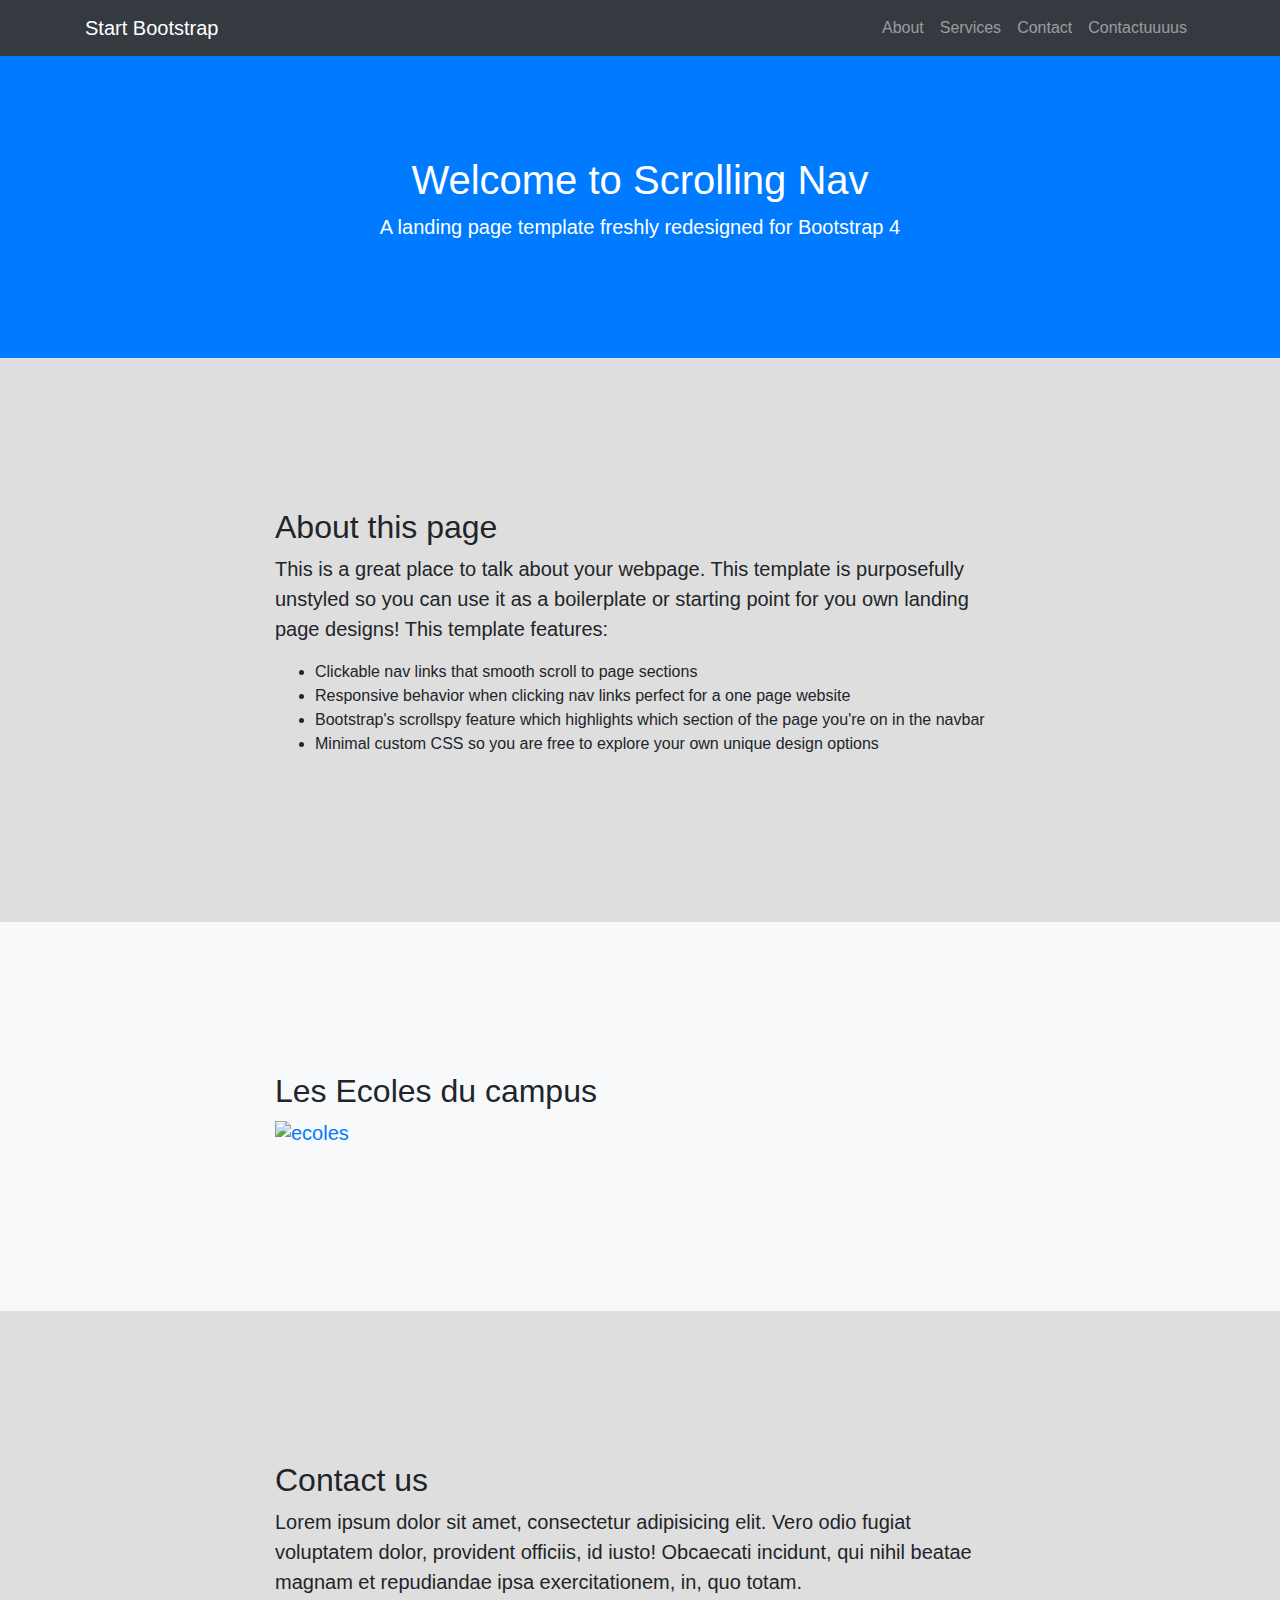
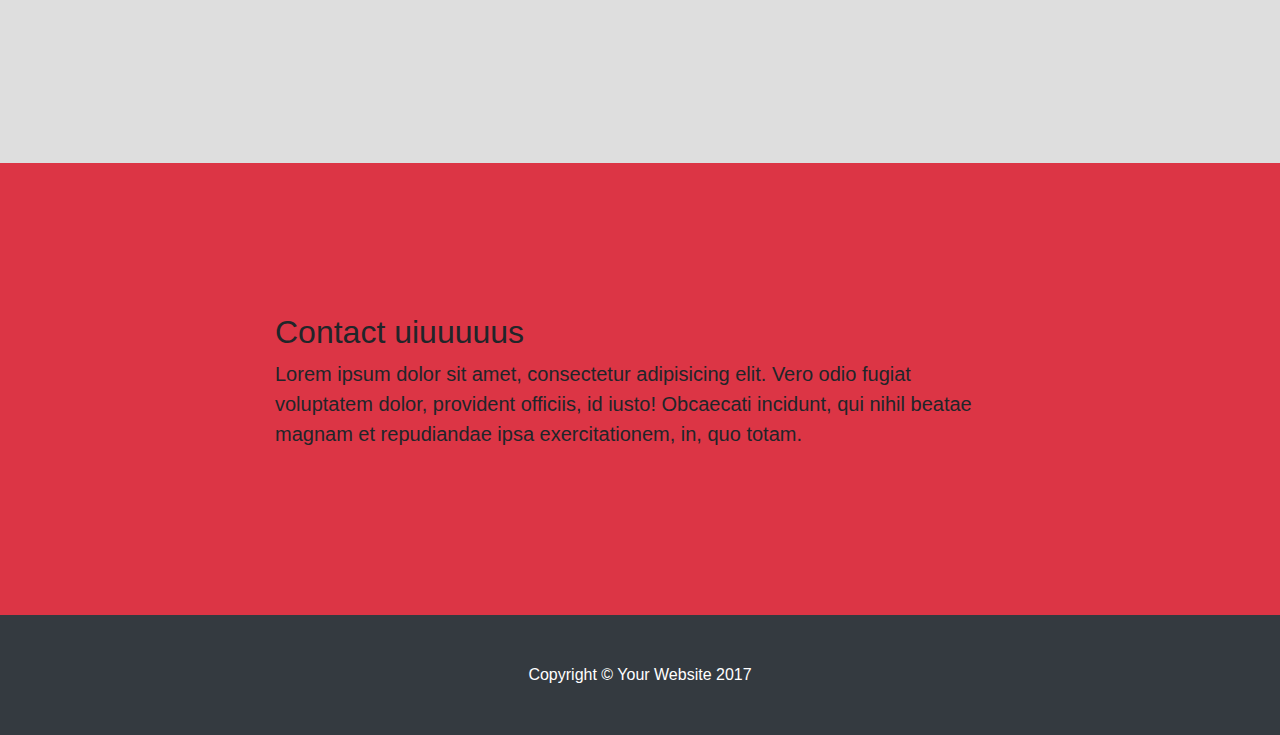
==== index.html @ 56b177b8 "pageEcole" ====
<!DOCTYPE html>
<html lang="en">

  <head>

    <meta charset="utf-8">
    <meta name="viewport" content="width=device-width, initial-scale=1, shrink-to-fit=no">
    <meta name="description" content="">
    <meta name="author" content="">

    <title>Scrolling Nav - Start Bootstrap Template</title>

    <!-- Bootstrap core CSS -->
    <link href="vendor/bootstrap/css/bootstrap.min.css" rel="stylesheet">

    <!-- Custom styles for this template -->
    <link href="css/scrolling-nav.css" rel="stylesheet">

  </head>

  <body id="page-top">

    <!-- Navigation -->
    <nav class="navbar navbar-expand-lg navbar-dark bg-dark fixed-top" id="mainNav">
      <div class="container">
        <a class="navbar-brand js-scroll-trigger" href="#page-top">Start Bootstrap</a>
        <button class="navbar-toggler" type="button" data-toggle="collapse" data-target="#navbarResponsive" aria-controls="navbarResponsive" aria-expanded="false" aria-label="Toggle navigation">
          <span class="navbar-toggler-icon"></span>
        </button>
        <div class="collapse navbar-collapse" id="navbarResponsive">
          <ul class="navbar-nav ml-auto">
            <li class="nav-item">
              <a class="nav-link js-scroll-trigger" href="#about">About</a>
            </li>
            <li class="nav-item">
              <a class="nav-link js-scroll-trigger" href="#services">Services</a>
            </li>
            <li class="nav-item">
              <a class="nav-link js-scroll-trigger" href="#contact">Contact</a>
            </li>
            <li class="nav-item">
              <a class="nav-link js-scroll-trigger" href="#test">Contactuuuus</a>
            </li>
          </ul>
        </div>
      </div>
    </nav>

    <header class="bg-primary text-white">
      <div class="container text-center">
        <h1>Welcome to Scrolling Nav</h1>
        <p class="lead">A landing page template freshly redesigned for Bootstrap 4</p>
      </div>
    </header>

    <section id="about">
      <div class="container">
        <div class="row">
          <div class="col-lg-8 mx-auto">
            <h2>About this page</h2>
            <p class="lead">This is a great place to talk about your webpage. This template is purposefully unstyled so you can use it as a boilerplate or starting point for you own landing page designs! This template features:</p>
            <ul>
              <li>Clickable nav links that smooth scroll to page sections</li>
              <li>Responsive behavior when clicking nav links perfect for a one page website</li>
              <li>Bootstrap's scrollspy feature which highlights which section of the page you're on in the navbar</li>
              <li>Minimal custom CSS so you are free to explore your own unique design options</li>
            </ul>
          </div>
        </div>
      </div>
    </section>

    <section id="services" class="bg-light">
      <div class="container">
        <div class="row">
          <div class="col-lg-8 mx-auto">
            <h2>Les Ecoles du campus</h2>
            <h2>
            <p class="lead"><a href="ecole.html" ><img src="image/Ecoles.png"  alt="ecoles" class=" b-error"></a></p>

          </div>
        </div>
      </div>
    </section>

    <section id="contact">
      <div class="container">
        <div class="row">
          <div class="col-lg-8 mx-auto">
            <h2>Contact us</h2>
            <p class="lead">Lorem ipsum dolor sit amet, consectetur adipisicing elit. Vero odio fugiat voluptatem dolor, provident officiis, id iusto! Obcaecati incidunt, qui nihil beatae magnam et repudiandae ipsa exercitationem, in, quo totam.</p>
          </div>
        </div>
      </div>
    </section>

    <section id="test" class="bg-danger">
      <div class="container">
        <div class="row">
          <div class="col-lg-8 mx-auto">
            <h2>Contact uiuuuuus</h2>
            <p class="lead">Lorem ipsum dolor sit amet, consectetur adipisicing elit. Vero odio fugiat voluptatem dolor, provident officiis, id iusto! Obcaecati incidunt, qui nihil beatae magnam et repudiandae ipsa exercitationem, in, quo totam.</p>
          </div>
        </div>
      </div>
    </section>

    <!-- Footer -->
    <footer class="py-5 bg-dark">
      <div class="container">
        <p class="m-0 text-center text-white">Copyright &copy; Your Website 2017</p>
      </div>
      <!-- /.container -->
    </footer>

    <!-- Bootstrap core JavaScript -->
    <script src="vendor/jquery/jquery.min.js"></script>
    <script src="vendor/bootstrap/js/bootstrap.bundle.min.js"></script>

    <!-- Plugin JavaScript -->
    <script src="vendor/jquery-easing/jquery.easing.min.js"></script>

    <!-- Custom JavaScript for this theme -->
    <script src="js/scrolling-nav.js"></script>

  </body>

</html>
---- css/scrolling-nav.css ----
header {
  padding: 154px 0 100px;
}

@media (min-width: 992px) {
  header {
    padding: 156px 0 100px;
  }
}

section {
  padding: 150px 0;
}

a:link {
  text-decoration: none;
}

.tooltip {
  position: relative;
  display: inline-block;
  border-bottom: 1px dotted black;
}
.tooltip .tooltiptext {
  visibility: hidden;
  width: 120px;
  background-color: black;
  color: #fff;
  text-align: center;
  border-radius: 6px;
  padding: 5px 0;
  /* Position the tooltip */
  position: absolute;
  z-index: 1;
  bottom: 100%;
  left: 50%;
  margin-left: -60px;
}
.tooltip:hover .tooltiptext {
  visibility: visible;
}
.tooltip-inner {
    min-width: 350px; /* the minimum width */
}
.tooltipSize {
  width: 100%;
}

#chat {
  position: fixed;
  left: 10px;
  bottom: 15px;
  font-weight: 700;
  cursor: pointer;
  font-family: Arial, sans-serif;
  text-align: center;
  height: 25px;
  line-height: 20px;
  border-radius: 3px;
  padding: 2px 8px;
  font-size: 12px;
  background: #fff;
  -webkit-transform: translateZ(0);
  transform: translateZ(0)
}
#chat, #chat:after, .chatbox {
  transition: all .4s ease-in-out
}
#close-chat, .minim-button, .maxi-button, .chat-text {
  font-weight: 700;
  cursor: pointer;
  font-family: Arial, sans-serif;
  text-align: center;
  height: 20px;
  line-height: 20px
}
#chat, #close-chat, .chatbox {
  border: 1px solid #A8A8A8
}
#chat:after, #chat:before {
  position: absolute;
  border-style: solid;
  content: ""
}
.chatbox {
  position: fixed;
  bottom: 0;
  left: 50px;
  margin: 0 0 -1500px;
  background: #fff;
  border-bottom: none;
  padding: 28px 10px 10px;
  z-index: 100000
}
#close-chat {
  position: absolute;
  top: 2px;
  right: 2px;
  font-size: 24px;
  border: 1px solid #dedede;
  width: 20px;
  background: #fefefe;
  z-index: 2
}
#minim-chat, #maxi-chat {
  position: absolute;
  top: 0;
  left: 0;
  width: 100%;
  height: 20px;
  line-height: 20px;
  cursor: pointer;
  z-index: 1
}
.minim-button {
  position: absolute;
  top: 2px;
  right: 26px;
  font-size: 24px;
  border: 1px solid #dedede;
  width: 20px;
  background: #fefefe
}
.maxi-button {
  position: absolute;
  top: 2px;
  right: 26px;
  font-size: 24px;
  border: 1px solid #dedede;
  width: 20px;
  background: #fefefe;
}
.chat-text {
  position: absolute;
  top: 5px;
  left: 10px;
  font-size: 16px;
}
#chat:before {
  border-width: 10px 11px 0 0;
  border-color: #A8A8A8 transparent transparent;
  left: 7px;
  bottom: -10px
}
#chat:after {
  border-width: 9px 8px 0 0;
  border-color: #fff transparent transparent;
  left: 8px;
  bottom: -8px
}
#chat:hover {
  background: #ddd;
  -webkit-animation-name: hvr-pulse-grow;
  animation-name: hvr-pulse-grow;
  -webkit-animation-duration: .3s;
  animation-duration: .3s;
  -webkit-animation-timing-function: linear;
  animation-timing-function: linear;
  -webkit-animation-iteration-count: infinite;
  animation-iteration-count: infinite;
  -webkit-animation-direction: alternate;
  animation-direction: alternate
}
#chat:hover:after {
  border-color: #ddd transparent transparent !important
}
.animated-chat {
  -webkit-animation-duration: 1s;
  animation-duration: 1s;
  -webkit-animation-fill-mode: both;
  animation-fill-mode: both;
  -webkit-animation-timing-function: ease-in;
  animation-timing-function: ease-in
}
@-webkit-keyframes tada {
  0% {
    -webkit-transform: scale(1)
  }
  10%, 20% {
    -webkit-transform: scale(.9)rotate(-3deg)
  }
  30%, 50%, 70%, 90% {
    -webkit-transform: scale(1.1)rotate(3deg)
  }
  40%, 60%, 80% {
    -webkit-transform: scale(1.1)rotate(-3deg)
  }
  100% {
    -webkit-transform: scale(1)rotate(0)
  }
}
@keyframes tada {
  0% {
    transform: scale(1)
  }
  10%, 20% {
    transform: scale(.9)rotate(-3deg)
  }
  30%, 50%, 70%, 90% {
    transform: scale(1.1)rotate(3deg)
  }
  40%, 60%, 80% {
    transform: scale(1.1)rotate(-3deg)
  }
  100% {
    transform: scale(1)rotate(0)
  }
}
.tada {
  -webkit-animation-name: tada;
  animation-name: tada
}
@-webkit-keyframes hvr-pulse-grow {
  to {
    -webkit-transform: scale(1.1);
    transform: scale(1.1)
  }
}
@keyframes hvr-pulse-grow {
  to {
    -webkit-transform: scale(1.1);
    transform: scale(1.1)
  }
}
body {
  background: #dedede
}

.center {
    display: block;
    margin-left: auto;
    margin-right: auto;
    width: 100%;
}
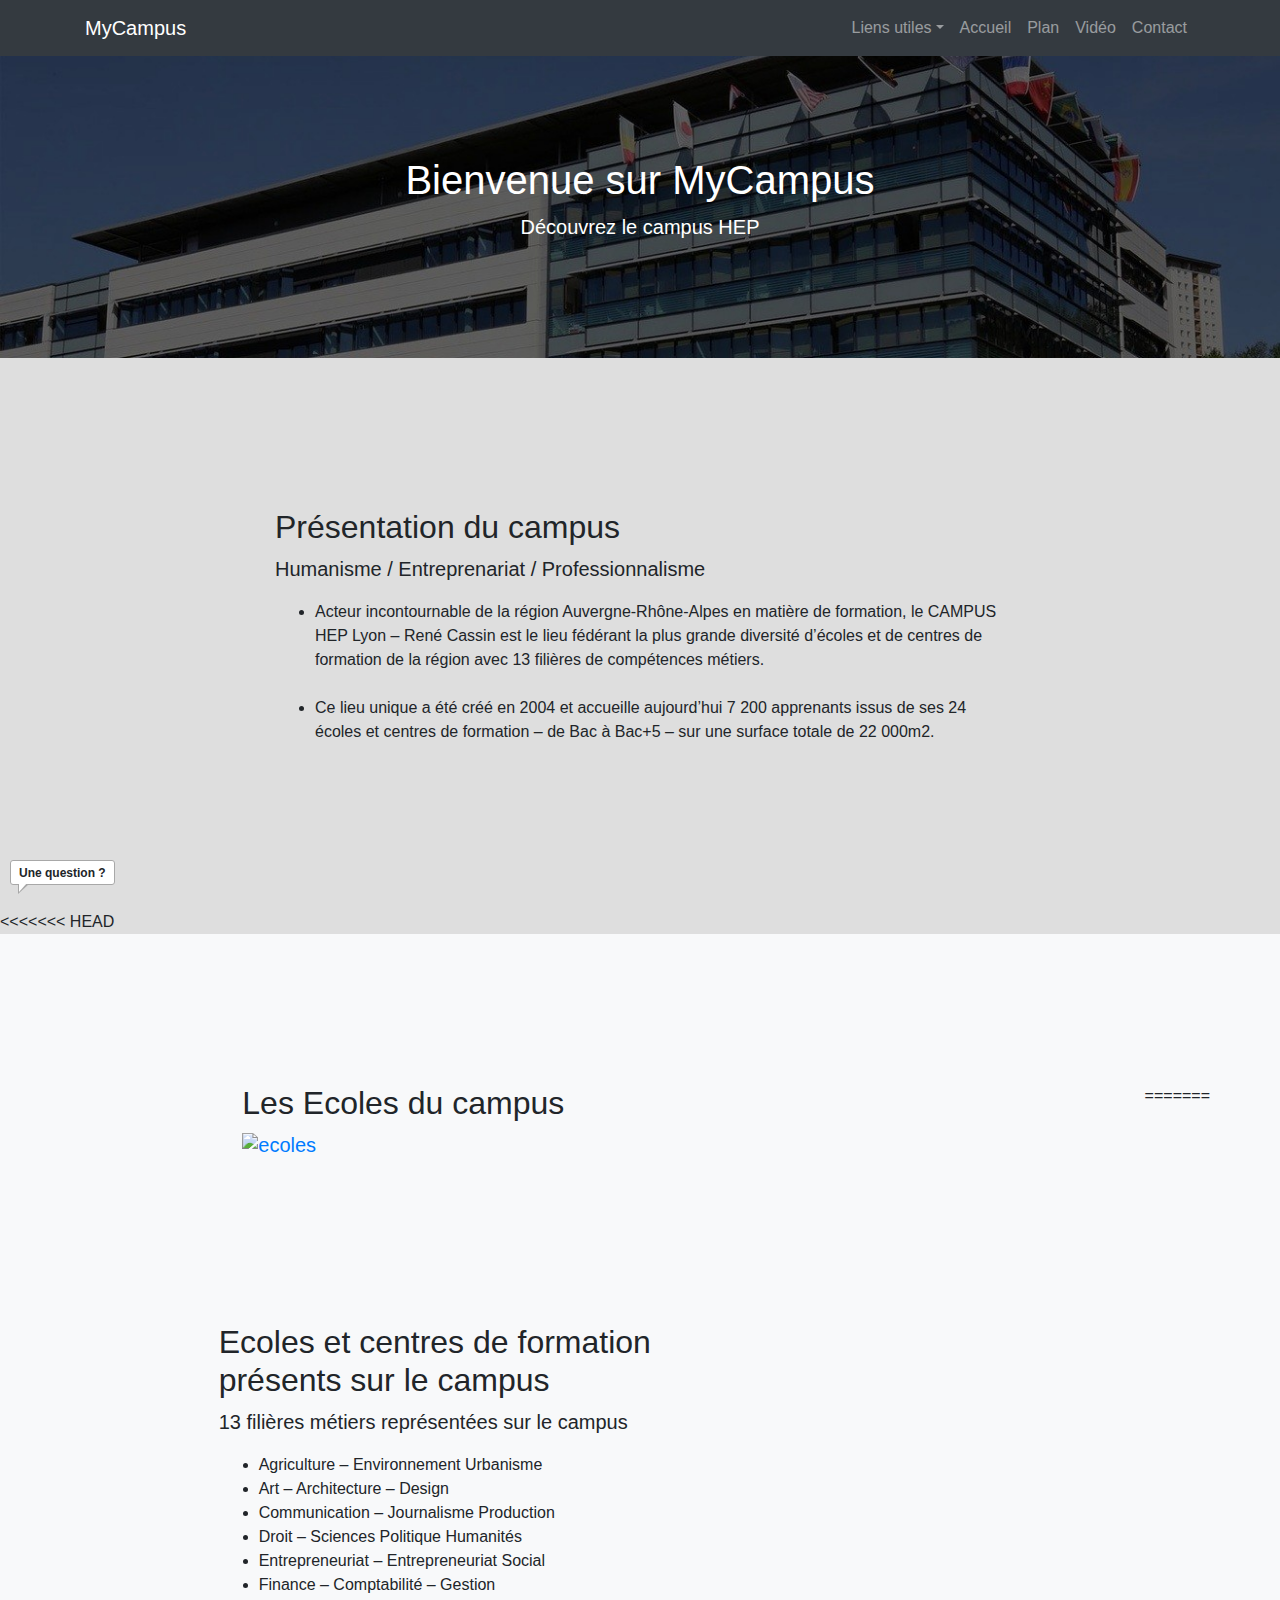
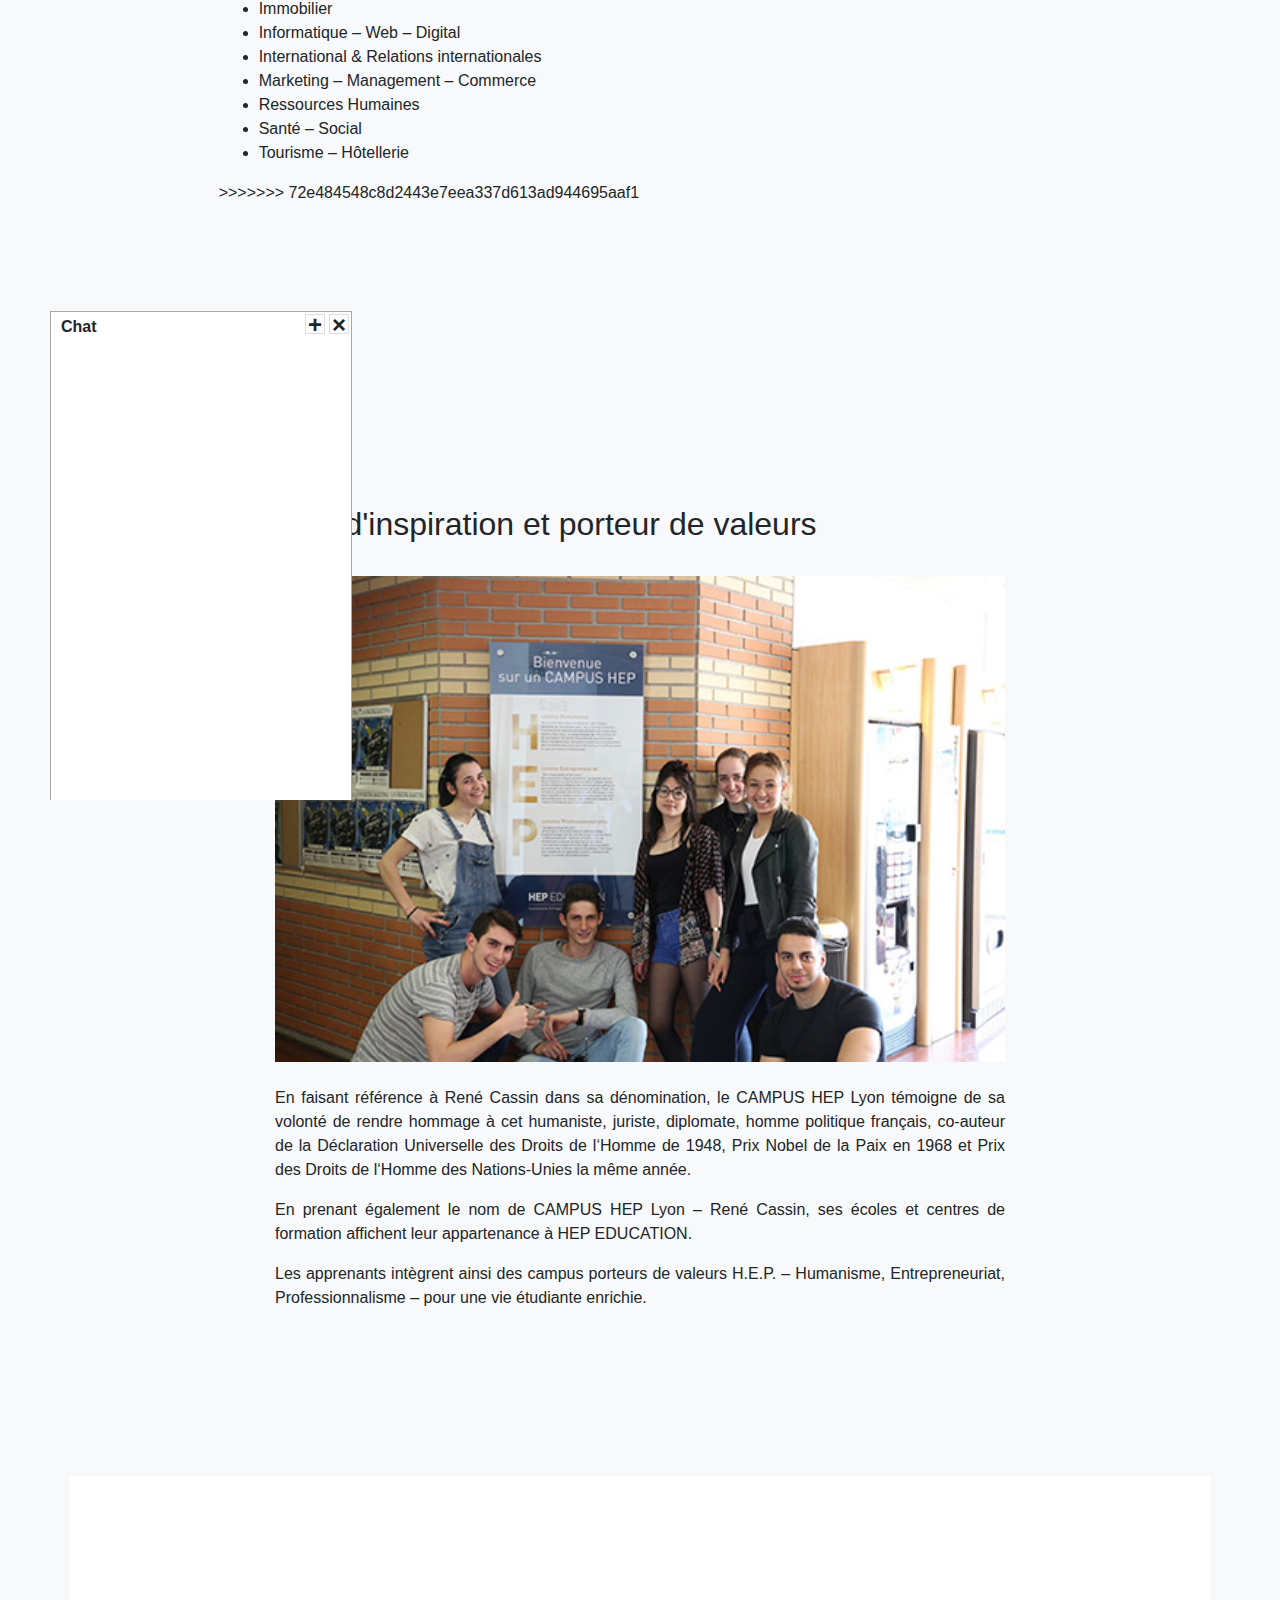
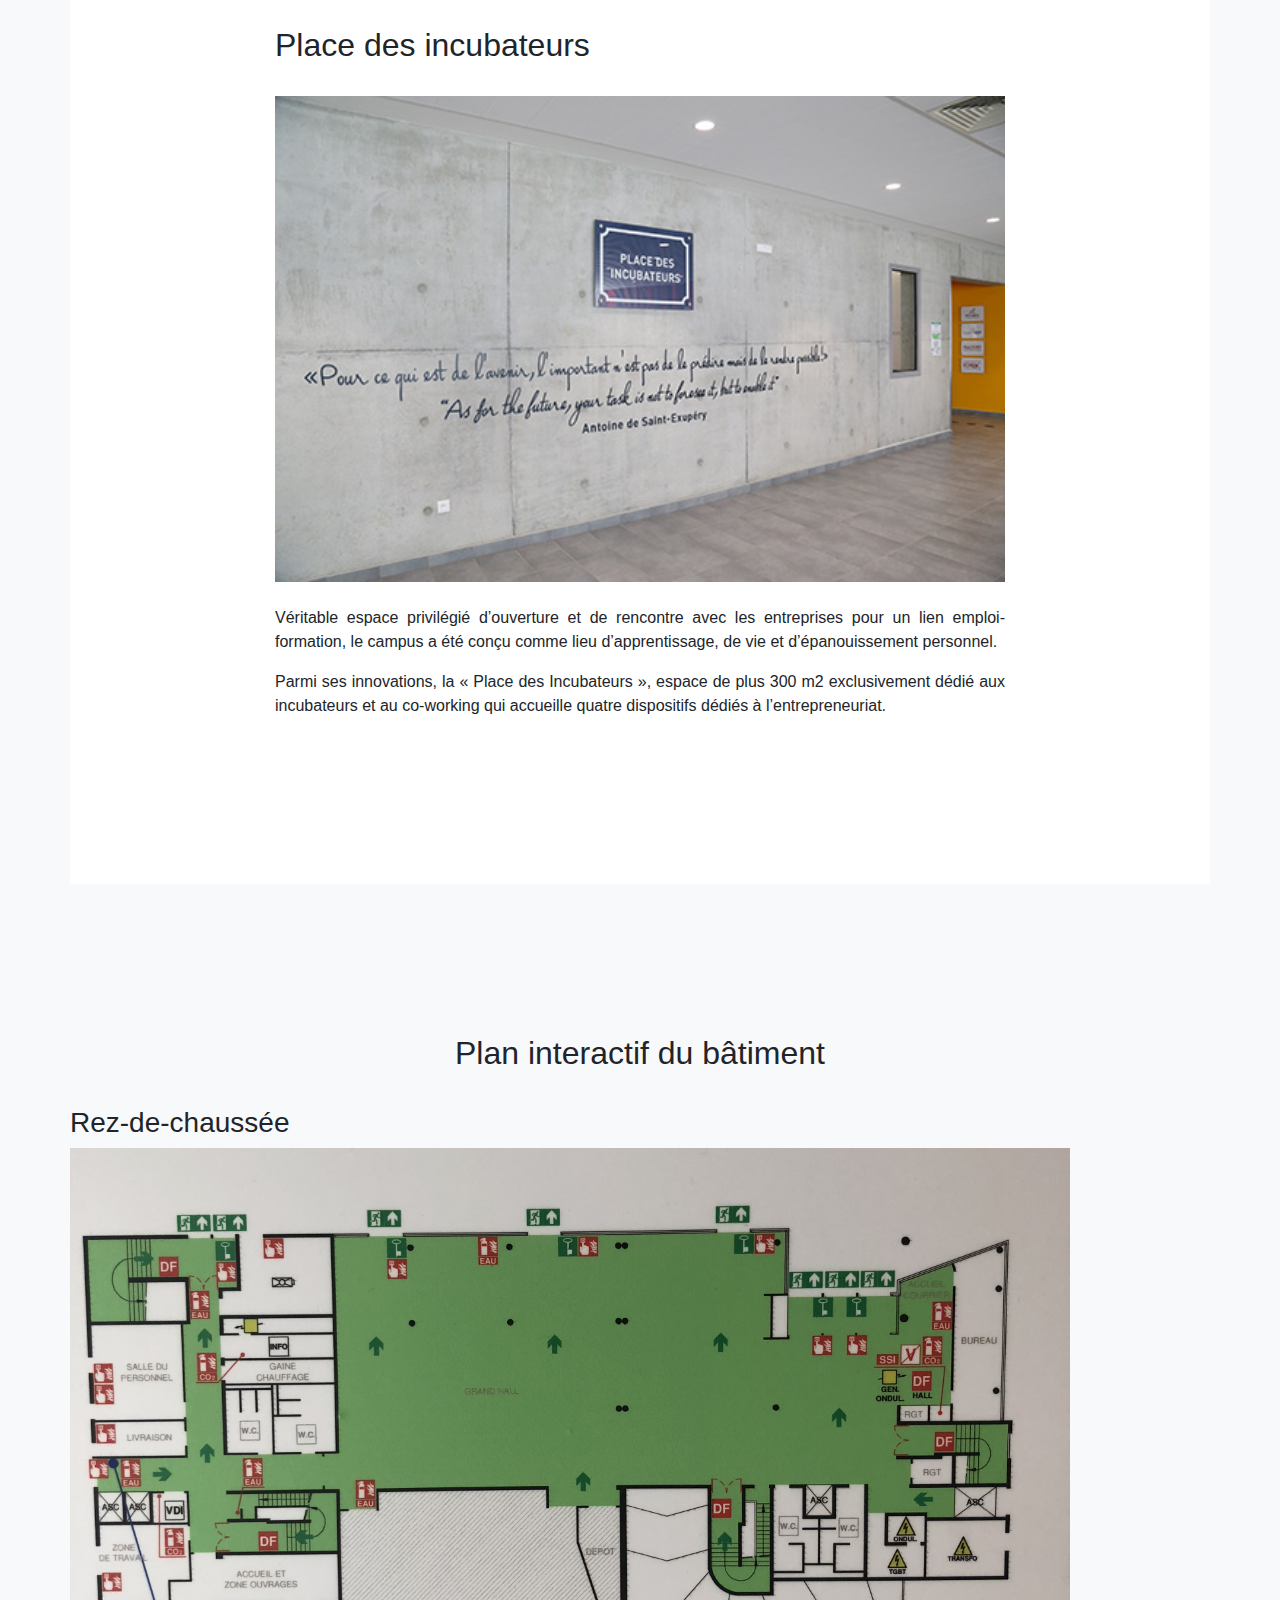
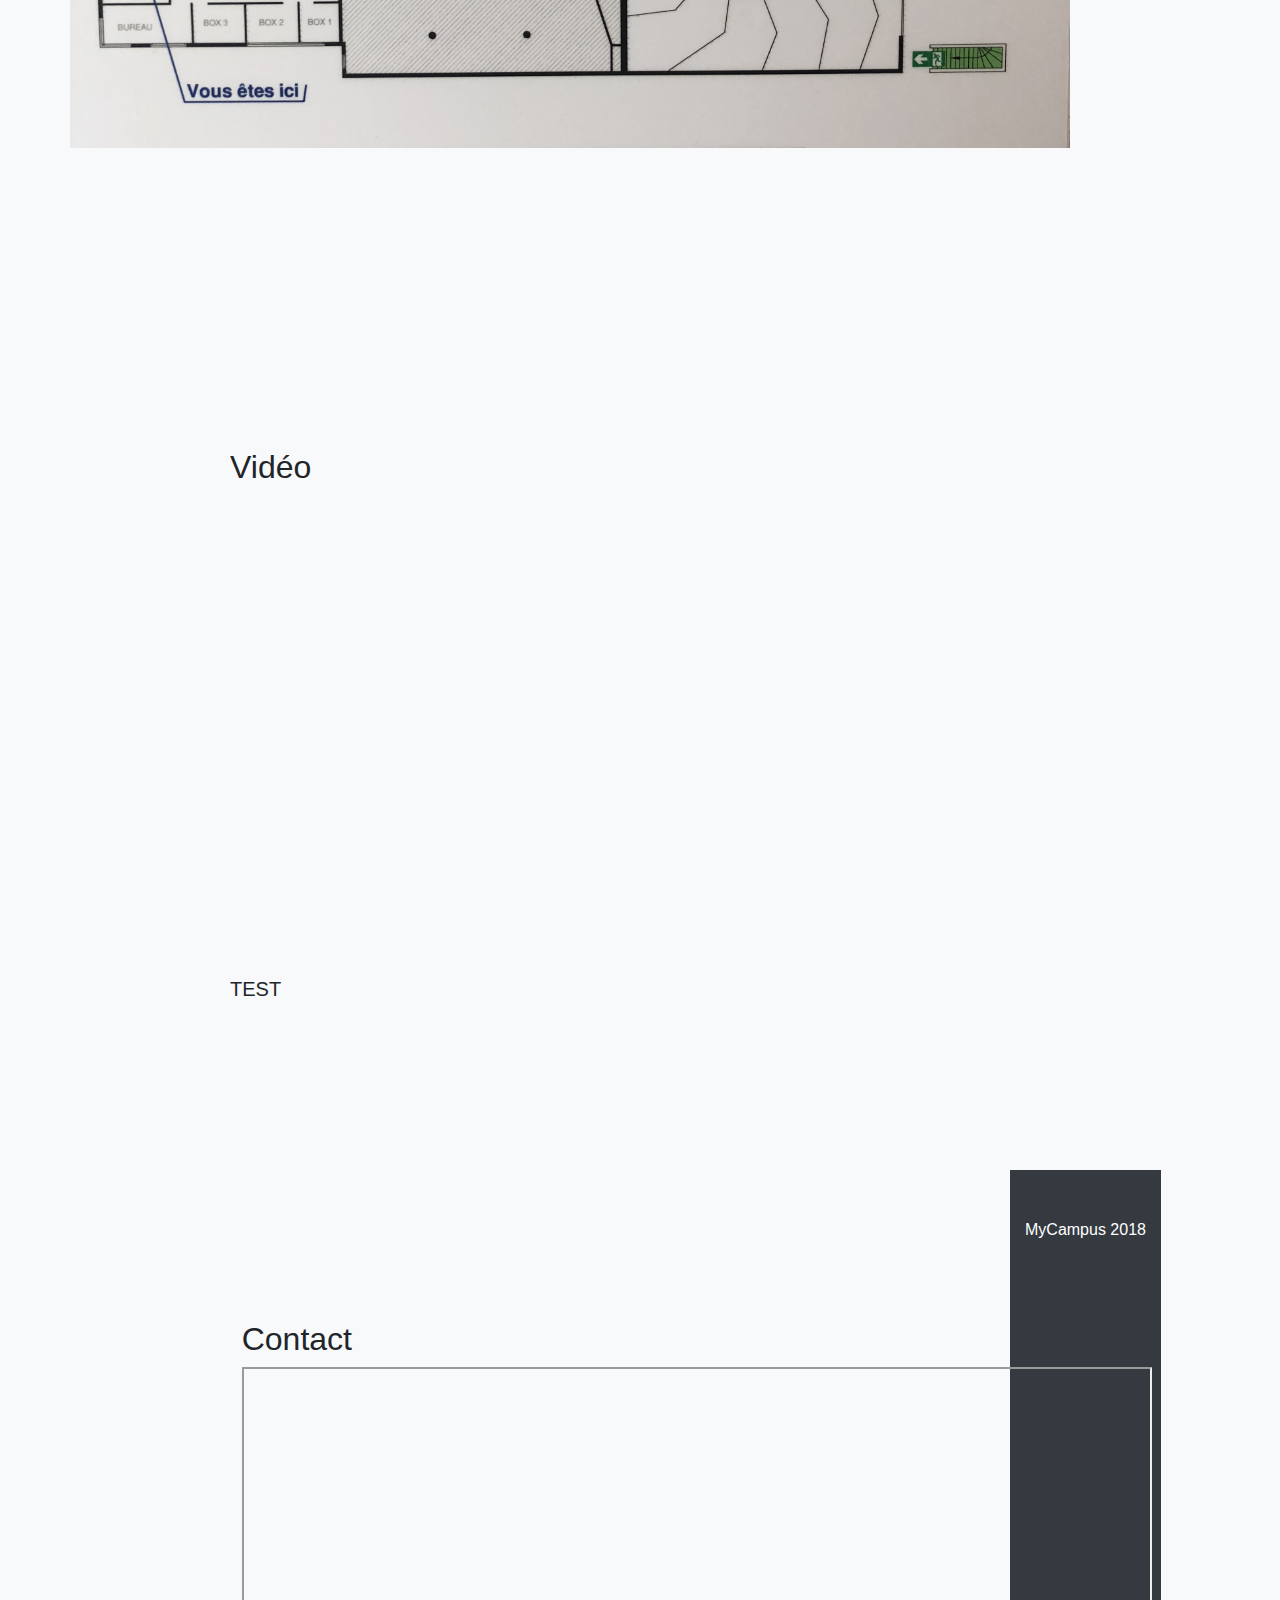
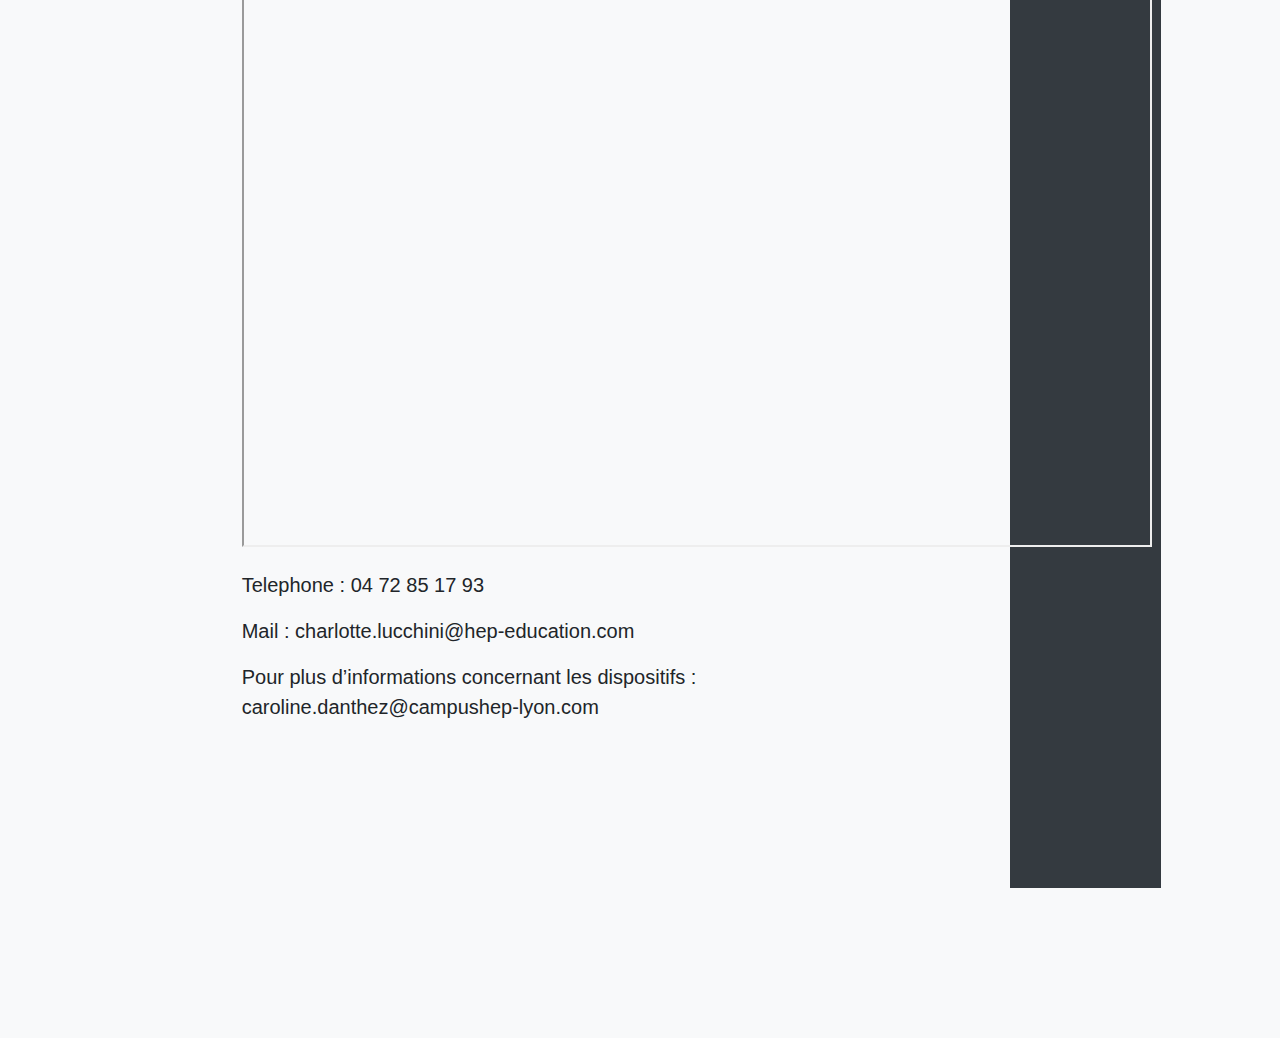
==== commit d4339635: "Merge branch 'master' of https://github.com/Fonteix/MyCampus" ====
--- a/index.html
+++ b/index.html
@@ -1,75 +1,102 @@
 <!DOCTYPE html>
 <html lang="en">
 
-  <head>
-
-    <meta charset="utf-8">
-    <meta name="viewport" content="width=device-width, initial-scale=1, shrink-to-fit=no">
-    <meta name="description" content="">
-    <meta name="author" content="">
-
-    <title>Scrolling Nav - Start Bootstrap Template</title>
-
-    <!-- Bootstrap core CSS -->
-    <link href="vendor/bootstrap/css/bootstrap.min.css" rel="stylesheet">
-
-    <!-- Custom styles for this template -->
-    <link href="css/scrolling-nav.css" rel="stylesheet">
-
-  </head>
-
-  <body id="page-top">
-
-    <!-- Navigation -->
-    <nav class="navbar navbar-expand-lg navbar-dark bg-dark fixed-top" id="mainNav">
-      <div class="container">
-        <a class="navbar-brand js-scroll-trigger" href="#page-top">Start Bootstrap</a>
-        <button class="navbar-toggler" type="button" data-toggle="collapse" data-target="#navbarResponsive" aria-controls="navbarResponsive" aria-expanded="false" aria-label="Toggle navigation">
-          <span class="navbar-toggler-icon"></span>
-        </button>
-        <div class="collapse navbar-collapse" id="navbarResponsive">
-          <ul class="navbar-nav ml-auto">
-            <li class="nav-item">
-              <a class="nav-link js-scroll-trigger" href="#about">About</a>
-            </li>
-            <li class="nav-item">
-              <a class="nav-link js-scroll-trigger" href="#services">Services</a>
-            </li>
-            <li class="nav-item">
-              <a class="nav-link js-scroll-trigger" href="#contact">Contact</a>
-            </li>
-            <li class="nav-item">
-              <a class="nav-link js-scroll-trigger" href="#test">Contactuuuus</a>
-            </li>
-          </ul>
-        </div>
-      </div>
-    </nav>
-
+<head>
+
+  <meta charset="utf-8">
+  <meta name="viewport" content="width=device-width, initial-scale=1, shrink-to-fit=no">
+  <meta name="description" content="">
+  <meta name="author" content="">
+
+  <title>MyCampus</title>
+
+  <!-- Bootstrap core CSS -->
+  <link href="vendor/bootstrap/css/bootstrap.min.css" rel="stylesheet">
+
+  <!-- Custom styles for this template -->
+  <link href="css/scrolling-nav.css" rel="stylesheet">
+  <link rel="stylesheet" href="css/style.css">
+
+</head>
+
+
+<body id="page-top">
+
+  <!-- Navigation -->
+  <nav class="navbar navbar-expand-lg navbar-dark bg-dark fixed-top" id="mainNav">
+    <div class="container">
+      <a class="navbar-brand js-scroll-trigger" href="#page-top">MyCampus</a>
+      <button class="navbar-toggler" type="button" data-toggle="collapse" data-target="#navbarResponsive" aria-controls="navbarResponsive" aria-expanded="false" aria-label="Toggle navigation">
+        <span class="navbar-toggler-icon"></span>
+      </button>
+      <div class="collapse navbar-collapse" id="navbarResponsive">
+        <ul class="navbar-nav ml-auto">
+
+          <li class="dropdown">
+            <a class="dropdown-toggle nav-link" data-toggle="dropdown" href="#">Liens utiles</a>
+            <ul class="dropdown-menu bg-dark" role="menu">
+              <li><a class="nav-link" href="http://www.hep-education.com/campus/lyon/">Campus HEP Education</a></li>
+              <li><a class="nav-link" href="https://mylearningbox.reseau-cd.fr/">MyLearningBox</a></li>
+            </ul>
+
+          <li class="nav-item">
+            <a class="nav-link js-scroll-trigger" href="#accueil">Accueil</a>
+          </li>
+          <li class="nav-item">
+            <a class="nav-link js-scroll-trigger" href="#plan">Plan</a>
+          </li>
+          <li class="nav-item">
+            <a class="nav-link js-scroll-trigger" href="#video">Vidéo</a>
+          </li>
+          <li class="nav-item">
+            <a class="nav-link js-scroll-trigger" href="#contact">Contact</a>
+          </li>
+        </ul>
+      </div>
+    </div>
+  </nav>
+  <a href="http://www.hep-education.com/campus/lyon/" target="blank_">
+    <header class="bg-primary black" style="background-image:url(image/accueilBackground.jpg);background-repeat:no-repeat;background-size:100%;">
+      <!-- http://www.hep-education.com/wp-content/uploads/2018/05/Slider-1.jpg -->
+      <div class="container text-center">
+        <h1>
+          <font color="white">Bienvenue sur MyCampus</font>
+        </h1>
+        <p class="lead">
+          <font color="white">Découvrez le campus HEP</font>
+        </p>
+      </div>
+    </header>
+  </a>
+
+  <!--
+  <section id="about">
     <header class="bg-primary text-white">
       <div class="container text-center">
-        <h1>Welcome to Scrolling Nav</h1>
-        <p class="lead">A landing page template freshly redesigned for Bootstrap 4</p>
+        <h1>Bienvenue sur MyCampus</h1>
+        <p class="lead">Découvrez les richesses du campus HEP</p>
       </div>
     </header>
-
-    <section id="about">
-      <div class="container">
-        <div class="row">
-          <div class="col-lg-8 mx-auto">
-            <h2>About this page</h2>
-            <p class="lead">This is a great place to talk about your webpage. This template is purposefully unstyled so you can use it as a boilerplate or starting point for you own landing page designs! This template features:</p>
-            <ul>
-              <li>Clickable nav links that smooth scroll to page sections</li>
-              <li>Responsive behavior when clicking nav links perfect for a one page website</li>
-              <li>Bootstrap's scrollspy feature which highlights which section of the page you're on in the navbar</li>
-              <li>Minimal custom CSS so you are free to explore your own unique design options</li>
-            </ul>
-          </div>
-        </div>
-      </div>
-    </section>
-
+  </section>
+ -->
+
+  <section id="accueil">
+    <div class="container">
+      <div class="row">
+        <div class="col-lg-8 mx-auto">
+          <h2>Présentation du campus</h2>
+          <p class="lead">Humanisme / Entreprenariat / Professionnalisme</p>
+          <ul>
+            <li>Acteur incontournable de la région Auvergne-Rhône-Alpes en matière de formation, le CAMPUS HEP Lyon – René Cassin est le lieu fédérant la plus grande diversité d’écoles et de centres de formation de la région avec 13 filières de compétences métiers.</li>
+            <br>
+            <li>Ce lieu unique a été créé en 2004 et accueille aujourd’hui 7 200 apprenants  issus de ses 24 écoles et centres de formation – de Bac à Bac+5 – sur une surface totale de 22 000m2.</li>
+          </ul>
+        </div>
+      </div>
+    </div>
+  </section>
+
+<<<<<<< HEAD
     <section id="services" class="bg-light">
       <div class="container">
         <div class="row">
@@ -79,50 +106,200 @@
             <p class="lead"><a href="ecole.html" ><img src="image/Ecoles.png"  alt="ecoles" class=" b-error"></a></p>
 
           </div>
-        </div>
-      </div>
-    </section>
-
-    <section id="contact">
+=======
+  <section id="ecoles" class="bg-light">
+    <div class="container">
+      <div class="row">
+        <div class="col-lg-8 mx-auto">
+          <h2>Ecoles et centres de formation présents sur le campus</h2>
+          <p class="lead">13 filières métiers représentées sur le campus</p>
+          <ul>
+            <li>Agriculture – Environnement Urbanisme</li>
+            <li>Art – Architecture – Design</li>
+            <li>Communication – Journalisme Production</li>
+            <li>Droit – Sciences Politique Humanités</li>
+            <li>Entrepreneuriat – Entrepreneuriat Social</li>
+            <li>Finance – Comptabilité – Gestion</li>
+            <li>Immobilier</li>
+            <li>Informatique – Web – Digital</li>
+            <li>International & Relations internationales</li>
+            <li>Marketing – Management – Commerce</li>
+            <li>Ressources Humaines</li>
+            <li>Santé – Social</li>
+            <li>Tourisme – Hôtellerie</li>
+          </ul>
+>>>>>>> 72e484548c8d2443e7eea337d613ad944695aaf1
+        </div>
+      </div>
+    </div>
+  </section>
+
+  <section id="inspi">
+    <div class="container">
+      <div class="row">
+        <div class="col-lg-8 mx-auto">
+          <h2>Lieu d'inspiration et porteur de valeurs</h2>
+          <br>
+          <img src="image/inspi.jpg" class="center">
+          <br>
+          <p class="text-justify">En faisant référence à René Cassin dans sa dénomination, le CAMPUS HEP Lyon témoigne de sa volonté de rendre hommage à cet humaniste, juriste, diplomate, homme politique français, co-auteur de la Déclaration Universelle des Droits de l‘Homme de 1948, Prix Nobel de la Paix en 1968 et Prix des Droits de l‘Homme des Nations-Unies la même année.</p>
+          <p class="text-justify">En prenant également le nom de CAMPUS HEP Lyon – René Cassin, ses écoles et centres de formation affichent leur appartenance à HEP EDUCATION.</p>
+          <p class="text-justify">Les apprenants intègrent ainsi des campus porteurs de valeurs H.E.P. – Humanisme, Entrepreneuriat, Professionnalisme – pour une vie étudiante enrichie.</p>
+        </div>
+      </div>
+    </div>
+  </section>
+
+  <section id="incubateur" class="bg-white">
+    <div class="container">
+      <div class="row">
+        <div class="col-lg-8 mx-auto">
+          <h2>Place des incubateurs</h2>
+          <br>
+          <img src="image/incubateur.jpg" class="center">
+          <br>
+          <p class="text-justify">Véritable espace privilégié d’ouverture et de rencontre avec les entreprises pour un lien emploi-formation, le campus a été conçu comme lieu d’apprentissage, de vie et d’épanouissement personnel.</p>
+          <p class="text-justify">Parmi ses innovations, la « Place des Incubateurs », espace de plus 300 m2 exclusivement dédié aux incubateurs et au co-working qui accueille quatre dispositifs dédiés à l’entrepreneuriat.</p>
+        </div>
+      </div>
+    </div>
+  </section>
+  <!--
+    <section id="plan" class="bg-light">
       <div class="container">
         <div class="row">
           <div class="col-lg-8 mx-auto">
-            <h2>Contact us</h2>
-            <p class="lead">Lorem ipsum dolor sit amet, consectetur adipisicing elit. Vero odio fugiat voluptatem dolor, provident officiis, id iusto! Obcaecati incidunt, qui nihil beatae magnam et repudiandae ipsa exercitationem, in, quo totam.</p>
+
+            <h2>Plan</h2>
+            <p class="lead">Ceci est une description</p>
+            <img src="image/accueilBackground.jpg" width="500" height="500" alt="Planets" usemap="#plan1">
+            <map name="plan1">
+              <area shape="rect" coords="50,50,150,250" href="#" alt="pop1" target="_self" data-toggle="tooltip" data-trigger="hover" data-placement="top" title="This is area 1">
+            </map>
+
           </div>
         </div>
       </div>
     </section>
-
-    <section id="test" class="bg-danger">
-      <div class="container">
-        <div class="row">
-          <div class="col-lg-8 mx-auto">
-            <h2>Contact uiuuuuus</h2>
-            <p class="lead">Lorem ipsum dolor sit amet, consectetur adipisicing elit. Vero odio fugiat voluptatem dolor, provident officiis, id iusto! Obcaecati incidunt, qui nihil beatae magnam et repudiandae ipsa exercitationem, in, quo totam.</p>
-          </div>
-        </div>
-      </div>
-    </section>
-
-    <!-- Footer -->
-    <footer class="py-5 bg-dark">
-      <div class="container">
-        <p class="m-0 text-center text-white">Copyright &copy; Your Website 2017</p>
-      </div>
-      <!-- /.container -->
-    </footer>
-
-    <!-- Bootstrap core JavaScript -->
-    <script src="vendor/jquery/jquery.min.js"></script>
-    <script src="vendor/bootstrap/js/bootstrap.bundle.min.js"></script>
-
-    <!-- Plugin JavaScript -->
-    <script src="vendor/jquery-easing/jquery.easing.min.js"></script>
-
-    <!-- Custom JavaScript for this theme -->
-    <script src="js/scrolling-nav.js"></script>
-
-  </body>
+	-->
+
+  <section id="plan">
+    <div class="container text-center">
+      <div class="row">
+        <div class="col-lg-12">
+          <h2>Plan interactif du bâtiment</h2>
+        </div>
+        <br><br><br>
+        <div>
+          <h3>Rez-de-chaussée</h3>
+        </div>
+        <br>
+        <div>
+          <img src="image/RDC.jpg" width="1000" height="600" usemap="#RDC">
+          <map id="#RDC" name="RDC">
+            <area class="area" shape="rect" coords="828,130,890,260" target="_self" style="outline:none;" TooltipBackround="black" TooltipId="RDCAccueil" />
+            <area class="area" shape="rect" coords="720,80,825,200" target="_self" style="outline:none;" TooltipBackround="black" TooltipId="RDCEntree" />
+            <area class="area" shape="rect" coords="260,90,710,330" target="_self" style="outline:none;" TooltipBackround="black" TooltipId="RDCHall" />
+          </map>
+
+          <i id="RDCAccueil" class="area-tooltip" data-toggle="tooltip" data-html="true" data-placement="right" title="
+            <h1>Accueil</h1>
+            <h6>Accueil du campus. Vous pouvez vous y rendre pour demander des renseignemensts.</h6>
+            <img src='image/RDCAccueil.jpg' class='tooltipSize'>"
+            data-animation="false" data-trigger="manual">&#160;</i>
+          <i id="RDCEntree" class="area-tooltip" data-toggle="tooltip" data-html="true" data-placement="right" title="
+            <h1>Entrée du campus</h1>
+            <img src='image/RDCEntree.jpg' class='tooltipSize'>"
+            data-animation="false" data-trigger="manual">&#160;</i>
+          <i id="RDCHall" class="area-tooltip" data-toggle="tooltip" data-html="true" data-placement="right" title="<h1>Hall</h1> <h6>Endroit ouvert en permanence pour travailler</h6><img src='image/RDCHall.jpg' class='tooltipSize'>" data-animation="false" data-trigger="manual">&#160;</i>
+        </div>
+
+        <script src='https://cdnjs.cloudflare.com/ajax/libs/twitter-bootstrap/3.3.7/js/bootstrap.min.js'></script>
+        <script src='https://cdnjs.cloudflare.com/ajax/libs/jquery/3.2.1/jquery.min.js'></script>
+      </div>
+    </div>
+  </section>
+
+  <script src="js/index.js"></script>
+
+  <section id="video">
+    <div class="container">
+      <div class="row">
+        <div class="col-lg-8 mx-auto">
+          <h2>Vidéo</h2>
+          <iframe width="840" height="473" src="https://www.youtube.com/embed/Cat8CTpNozQ?rel=0" frameborder="0" allow="autoplay; encrypted-media" allowfullscreen></iframe>
+          <p class="lead">TEST</p>
+        </div>
+      </div>
+    </div>
+  </section>
+
+  <section id="contact" class="bg-light">
+    <div class="container col-lg-8">
+      <h2>Contact</h2>
+      <iframe class="my-auto mx-auto" src="https://www.google.com/maps/d/embed?mid=1y0aVO-NSJ_VY3IvmaQr8-q4kiOfezZTw&z=13" width="910" height="780"></iframe>
+      <p></p>
+      <p class="lead"><strong>Telephone :</strong> 04 72 85 17 93</p>
+      <p class="lead"><strong>Mail :</strong> charlotte.lucchini@hep-education.com</p>
+      <p class="lead"><strong>Pour plus d’informations concernant les dispositifs :</strong> caroline.danthez@campushep-lyon.com</p>
+    </div>
+  </section>
+
+  <div id="chat" class="animated-chat tada" onclick="loadChatbox()">Une question ?</div>
+  <div class="chatbox" id="chatbox">
+    <span class="chat-text">Chat</span>
+    <script>
+      document.write('<div id="smartchatbox_img901621879" style="width: 280px; height: 450px; overflow: hidden; margin: auto; padding: 0;">');
+      document.write('<div id="smartchatbox901621879" style="width: 280px; height: 450px; overflow: hidden; margin: auto; padding: 0; border:0; ">');
+      document.write('<iframe src="https://www3.smartchatbox.com/shoutbox/sb.php?key=901621879" scrolling="no" frameborder="0" width="280px" height="450px" style="border:0; margin:0; padding: 0;">');
+      document.write('</iframe></div></div>');
+    </script>
+    <div id="close-chat" onclick="closeChatbox()">&times;</div>
+    <div id="minim-chat" onclick="minimChatbox()"><span class="minim-button">&minus;</span></div>
+    <div id="maxi-chat" onclick="loadChatbox()"><span class="maxi-button">&plus;</span></div>
+  </div>
+  <script>
+    function loadChatbox() {
+      var e = document.getElementById("minim-chat");
+      e.style.display = "block";
+      var e = document.getElementById("maxi-chat");
+      e.style.display = "none";
+      var e = document.getElementById("chatbox");
+      e.style.margin = "0";
+    }
+
+    function closeChatbox() {
+      var e = document.getElementById("chatbox");
+      e.style.margin = "0 0 -1500px 0";
+    }
+
+    function minimChatbox() {
+      var e = document.getElementById("minim-chat");
+      e.style.display = "none";
+      var e = document.getElementById("maxi-chat");
+      e.style.display = "block";
+      var e = document.getElementById("chatbox");
+      e.style.margin = "0 0 -460px 0";
+    }
+  </script>
+
+  <!-- Footer -->
+  <footer class="py-5 bg-dark">
+    <div class="container">
+      <p class="m-0 text-center text-white">MyCampus 2018</p>
+    </div>
+  </footer>
+
+  <!-- Bootstrap core JavaScript -->
+  <script src="vendor/jquery/jquery.min.js"></script>
+  <script src="vendor/bootstrap/js/bootstrap.bundle.min.js"></script>
+
+  <!-- Plugin JavaScript -->
+  <script src="vendor/jquery-easing/jquery.easing.min.js"></script>
+
+  <!-- Custom JavaScript for this theme -->
+  <script src="js/scrolling-nav.js"></script>
+
+</body>
 
 </html>
--- a/css/style.css
+++ b/css/style.css
@@ -0,0 +1,121 @@
+.tooltip {
+	position: absolute;
+	z-index: 10700;
+	display: inline;
+	width: 200px;
+	font-family: "Helvetica Neue", Helvetica, Arial, sans-serif;
+	font-size: 12px;
+	font-style: normal;
+	font-weight: normal;
+	line-height: 1.42857143;
+	text-align: left;
+	text-align: start;
+	text-shadow: none;
+	text-transform: none;
+	letter-spacing: normal;
+	word-break: normal;
+	word-spacing: normal;
+	word-wrap: normal;
+	white-space: normal;
+	filter: alpha(opacity=0);
+	opacity: 0;
+	line-break: auto;
+	text-decoration: none;
+}
+.tooltip.in {
+	filter: alpha(opacity=90);
+	opacity: .9;
+}
+.tooltip.top {
+	padding: 5px 0;
+	margin-top: -3px;
+}
+.tooltip.right {
+	padding: 0 5px;
+	margin-left: 3px;
+}
+.tooltip.bottom {
+	padding: 5px 0;
+	margin-top: 3px;
+}
+.tooltip.left {
+	padding: 0 5px;
+	margin-left: -3px;
+}
+.tooltip-inner {
+	max-width: 300px;
+	padding: 3px 8px;
+	color: #ffffff;
+	text-align: left;
+	margin-left: 5px;
+	text-indent: 0;
+	background-color: #808080;
+	border-radius: 4px;
+}
+.tooltip-arrow {
+	position: absolute;
+	width: 5px;
+	height: 2px;
+	border-color: transparent;
+	border-style: solid;
+}
+.tooltip.top .tooltip-arrow {
+	bottom: 0;
+	left: 50%;
+	margin-left: -5px;
+	border-width: 5px 5px 0;
+	border-top-color: #000000;
+}
+.tooltip.top-left .tooltip-arrow {
+	right: 5px;
+	bottom: 0;
+	margin-bottom: -5px;
+	border-width: 5px 5px 0;
+	border-top-color: #000000;
+}
+.tooltip.top-right .tooltip-arrow {
+	bottom: 0;
+	left: 5px;
+	margin-bottom: -5px;
+	border-width: 5px 5px 0;
+	border-top-color: #000000;
+}
+.tooltip.right .tooltip-arrow {
+	top: 50%;
+	left: 0;
+	margin-top: -5px;
+	border-width: 5px 5px 5px 0;
+	border-right-color: #000000;
+}
+.tooltip.left .tooltip-arrow {
+	top: 50%;
+	right: 0;
+	margin-top: -5px;
+	border-width: 5px 0 5px 5px;
+	border-left-color: #000000;
+}
+.tooltip.bottom .tooltip-arrow {
+	top: 0;
+	left: 50%;
+	margin-left: -5px;
+	border-width: 0 5px 5px;
+	border-bottom-color: #000000;
+}
+.tooltip.bottom-left .tooltip-arrow {
+	top: 0;
+	right: 5px;
+	margin-top: -5px;
+	border-width: 0 5px 5px;
+	border-bottom-color: #000000;
+}
+.tooltip.bottom-right .tooltip-arrow {
+	top: 0;
+	left: 5px;
+	margin-top: -5px;
+	border-width: 0 5px 5px;
+	border-bottom-color: #000000;
+}
+.area-tooltip {
+  position: absolute;
+  visibility: hidden;
+}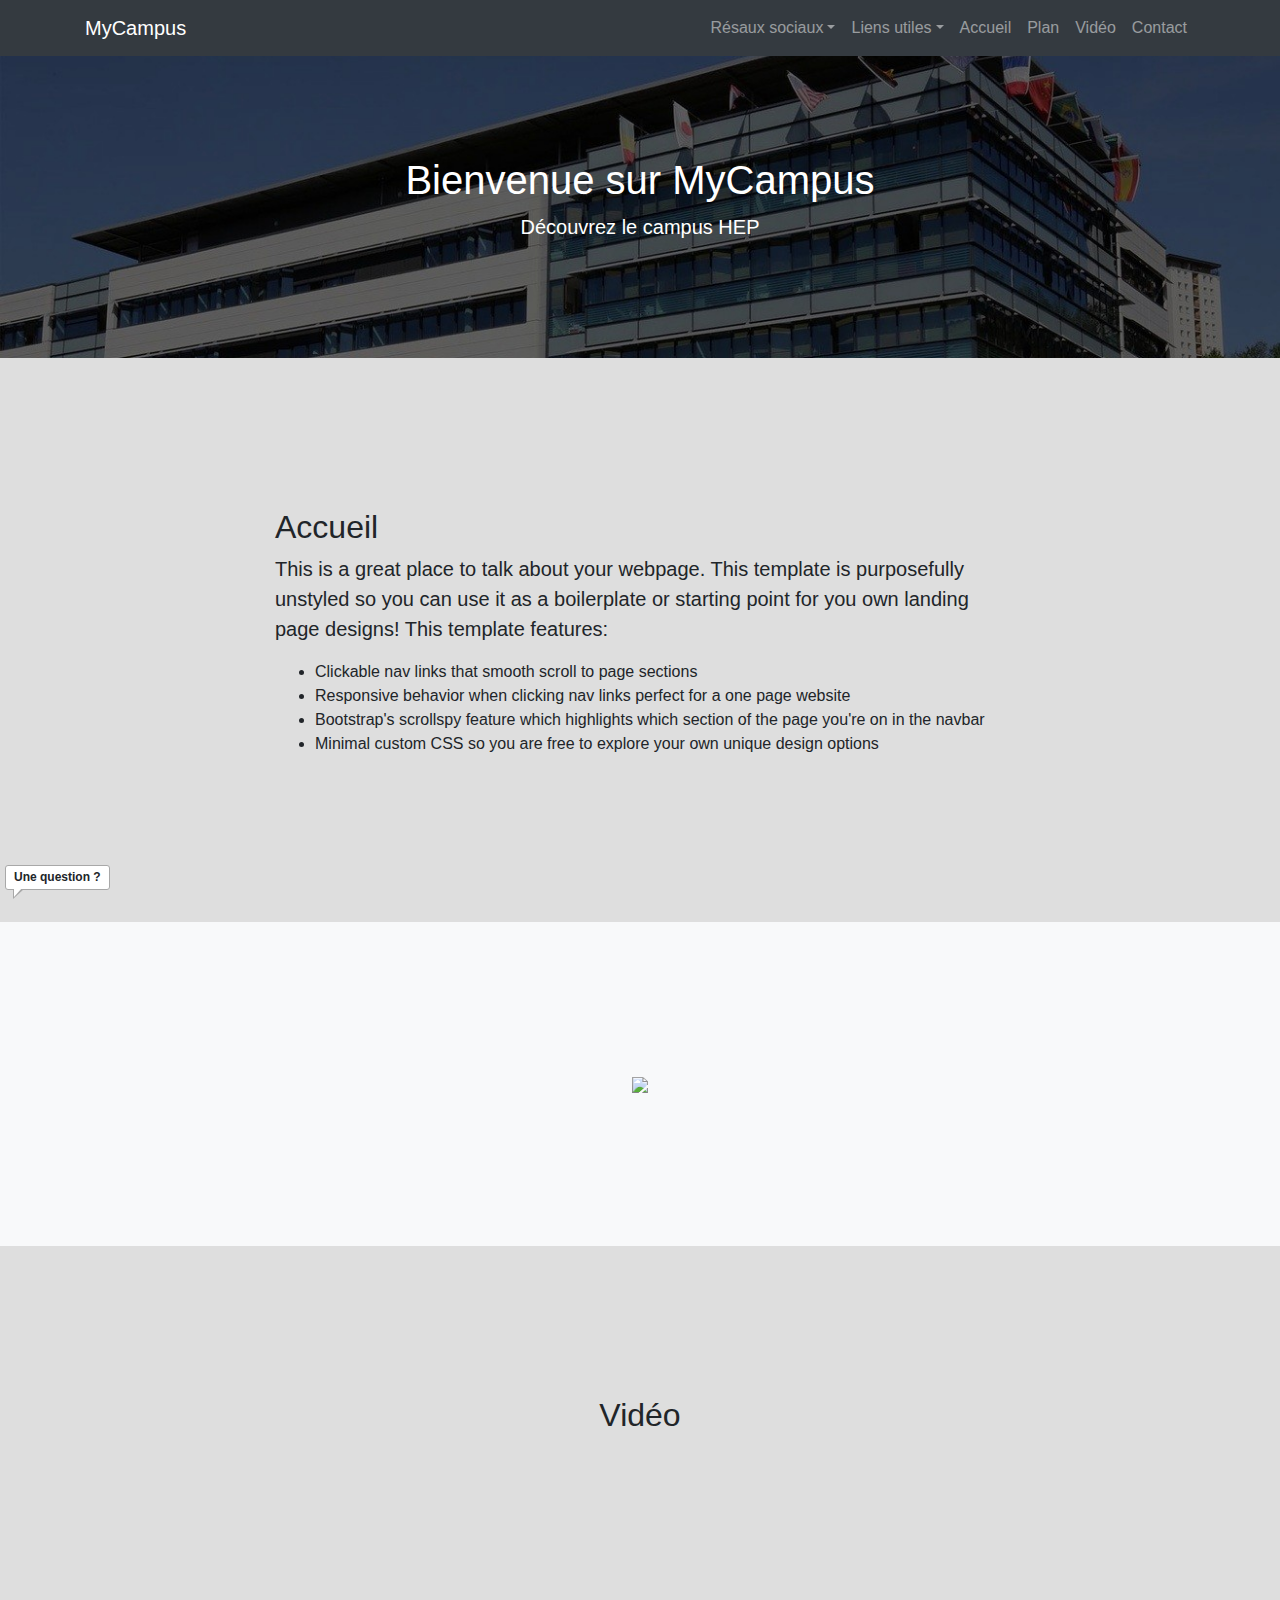
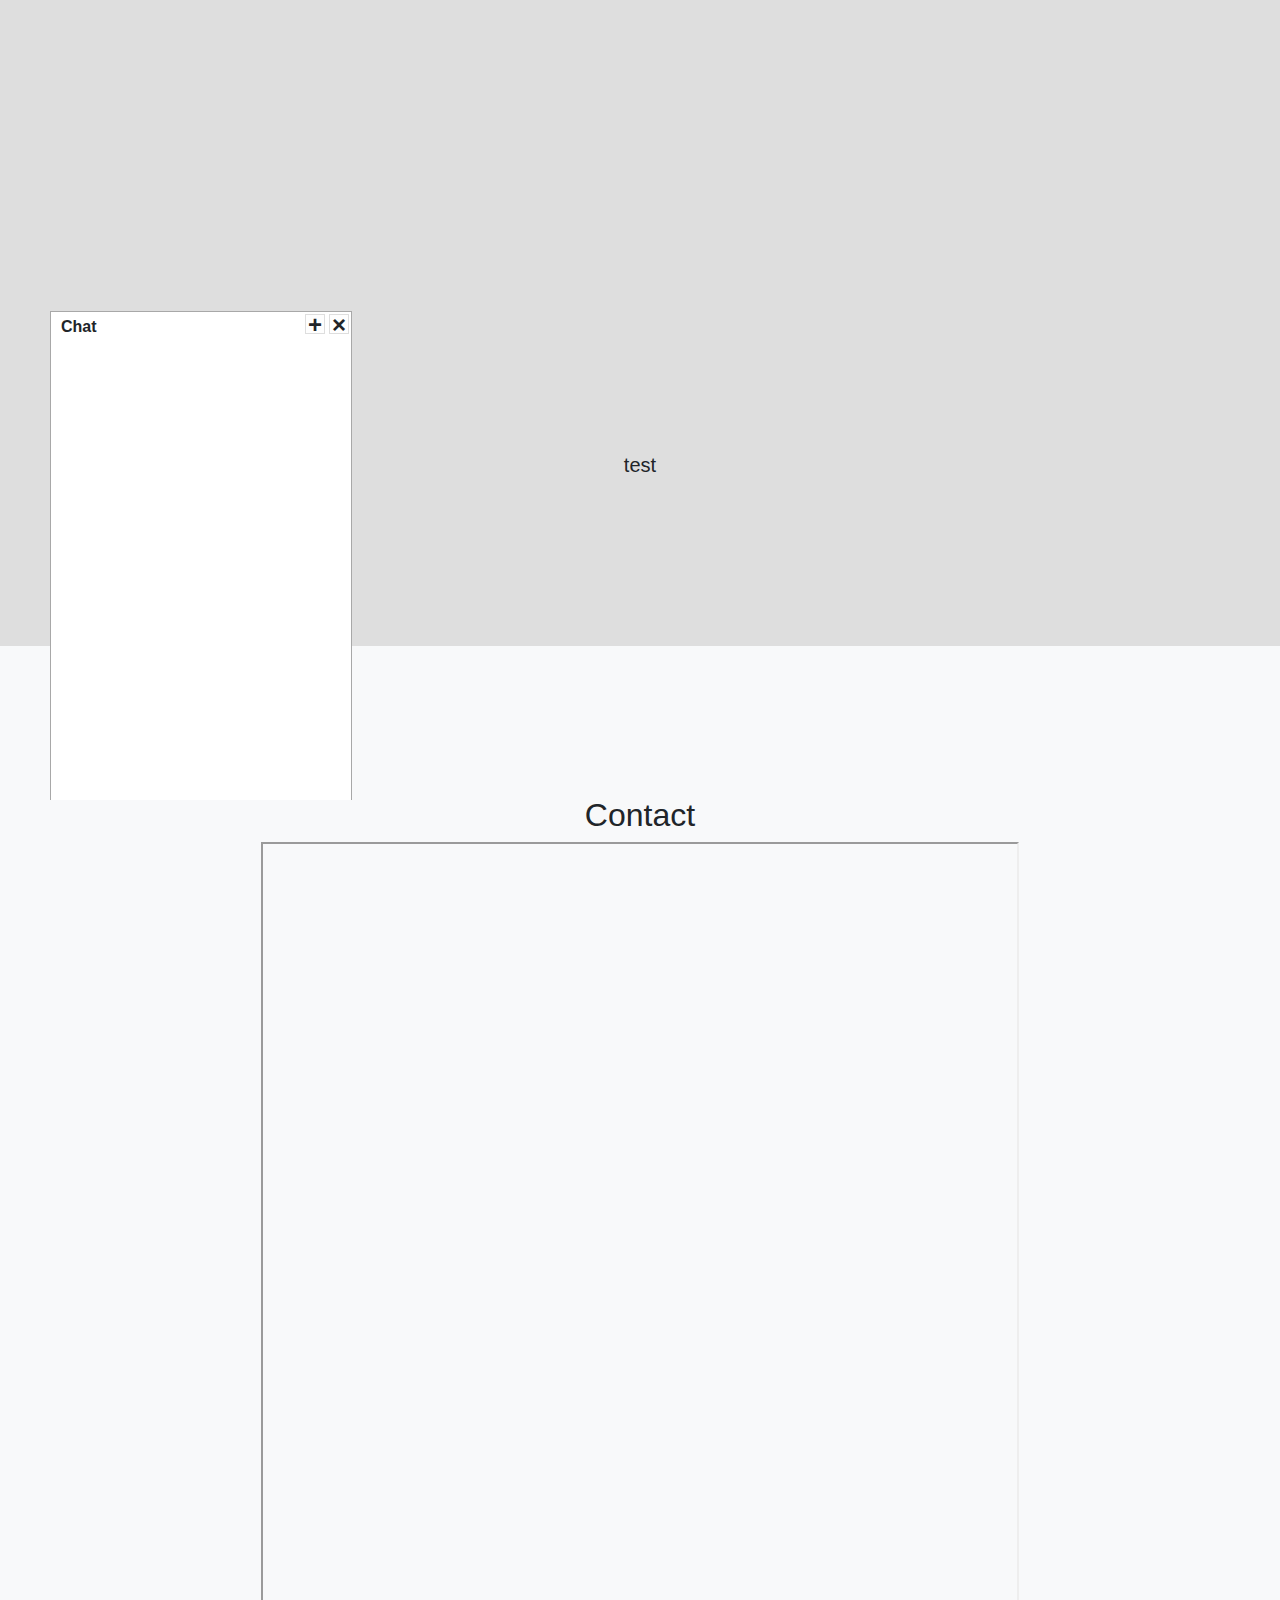
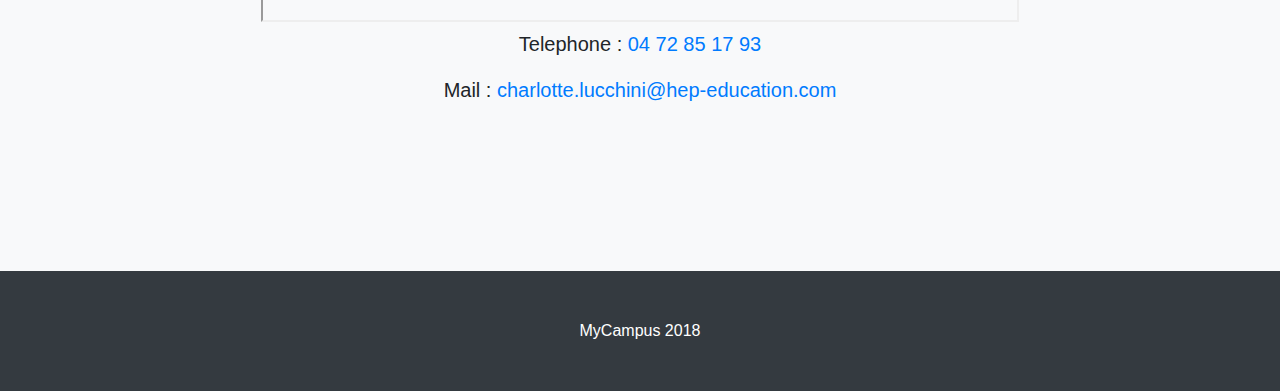
==== commit 828ec977: "ajout lien +mise en forme" ====
--- a/index.html
+++ b/index.html
@@ -1,4 +1,5 @@
 <!DOCTYPE html>
+
 <html lang="en">
 
 <head>
@@ -9,19 +10,16 @@
   <meta name="author" content="">
 
   <title>MyCampus</title>
-
   <!-- Bootstrap core CSS -->
   <link href="vendor/bootstrap/css/bootstrap.min.css" rel="stylesheet">
-
+<link rel="stylesheet" href="https://cdnjs.cloudflare.com/ajax/libs/font-awesome/4.7.0/css/font-awesome.min.css">
   <!-- Custom styles for this template -->
   <link href="css/scrolling-nav.css" rel="stylesheet">
   <link rel="stylesheet" href="css/style.css">
 
+
+
 </head>
-
-
-<body id="page-top">
-
   <!-- Navigation -->
   <nav class="navbar navbar-expand-lg navbar-dark bg-dark fixed-top" id="mainNav">
     <div class="container">
@@ -30,15 +28,27 @@
         <span class="navbar-toggler-icon"></span>
       </button>
       <div class="collapse navbar-collapse" id="navbarResponsive">
-        <ul class="navbar-nav ml-auto">
-
+ 
+ 
+		 <ul class="navbar-nav ml-auto">
+          <li class="dropdown">
+            <a class="dropdown-toggle nav-link" data-toggle="dropdown" href="#">Résaux sociaux</a>
+            <ul class="dropdown-menu bg-dark" role="menu">
+              <li><a class="nav-link" target="_blank" href="https://www.facebook.com/HEPEDUCATION/"><i class="fa fa-facebook"></i> Facebook</a></li>
+              <li><a class="nav-link" target="_blank" href="https://twitter.com/HEP_EDUCATION"><i class="fa fa-twitter"></i> Twitter</a></li>
+			  <li><a class="nav-link" target="_blank" href="https://www.linkedin.com/company/hep-education/"><i class="fa fa-linkedin"></i> Linkedin</a></li>			 
+			  <li><a class="nav-link" target="_blank" href="https://www.instagram.com/hepeducation/"><i class="fa fa-instagram"></i> Instagram</a></li>			 
+            </ul>
+			</li>	
+			
           <li class="dropdown">
             <a class="dropdown-toggle nav-link" data-toggle="dropdown" href="#">Liens utiles</a>
             <ul class="dropdown-menu bg-dark" role="menu">
-              <li><a class="nav-link" href="http://www.hep-education.com/campus/lyon/">Campus HEP Education</a></li>
-              <li><a class="nav-link" href="https://mylearningbox.reseau-cd.fr/">MyLearningBox</a></li>
+              <li><a class="nav-link" target="_blank" href="http://www.hep-education.com/campus/lyon/" style="width: 182px;">Campus HEP Education</a></li>
+              <li><a class="nav-link" target="_blank" href="https://mylearningbox.reseau-cd.fr/">MyLearningBox</a></li>
+			  <li><a class="nav-link" target="_blank" href="http://ecampuslyon.epsi.fr/">Ecampus</a></li>			 
             </ul>
-
+			</li>
           <li class="nav-item">
             <a class="nav-link js-scroll-trigger" href="#accueil">Accueil</a>
           </li>
@@ -68,98 +78,30 @@
       </div>
     </header>
   </a>
-
   <!--
-  <section id="about">
+    <section id="about">
+
     <header class="bg-primary text-white">
       <div class="container text-center">
         <h1>Bienvenue sur MyCampus</h1>
         <p class="lead">Découvrez les richesses du campus HEP</p>
       </div>
     </header>
+
   </section>
  -->
-
   <section id="accueil">
     <div class="container">
       <div class="row">
         <div class="col-lg-8 mx-auto">
-          <h2>Présentation du campus</h2>
-          <p class="lead">Humanisme / Entreprenariat / Professionnalisme</p>
+          <h2>Accueil</h2>
+          <p class="lead">This is a great place to talk about your webpage. This template is purposefully unstyled so you can use it as a boilerplate or starting point for you own landing page designs! This template features:</p>
           <ul>
-            <li>Acteur incontournable de la région Auvergne-Rhône-Alpes en matière de formation, le CAMPUS HEP Lyon – René Cassin est le lieu fédérant la plus grande diversité d’écoles et de centres de formation de la région avec 13 filières de compétences métiers.</li>
-            <br>
-            <li>Ce lieu unique a été créé en 2004 et accueille aujourd’hui 7 200 apprenants  issus de ses 24 écoles et centres de formation – de Bac à Bac+5 – sur une surface totale de 22 000m2.</li>
+            <li>Clickable nav links that smooth scroll to page sections</li>
+            <li>Responsive behavior when clicking nav links perfect for a one page website</li>
+            <li>Bootstrap's scrollspy feature which highlights which section of the page you're on in the navbar</li>
+            <li>Minimal custom CSS so you are free to explore your own unique design options</li>
           </ul>
-        </div>
-      </div>
-    </div>
-  </section>
-
-<<<<<<< HEAD
-    <section id="services" class="bg-light">
-      <div class="container">
-        <div class="row">
-          <div class="col-lg-8 mx-auto">
-            <h2>Les Ecoles du campus</h2>
-            <h2>
-            <p class="lead"><a href="ecole.html" ><img src="image/Ecoles.png"  alt="ecoles" class=" b-error"></a></p>
-
-          </div>
-=======
-  <section id="ecoles" class="bg-light">
-    <div class="container">
-      <div class="row">
-        <div class="col-lg-8 mx-auto">
-          <h2>Ecoles et centres de formation présents sur le campus</h2>
-          <p class="lead">13 filières métiers représentées sur le campus</p>
-          <ul>
-            <li>Agriculture – Environnement Urbanisme</li>
-            <li>Art – Architecture – Design</li>
-            <li>Communication – Journalisme Production</li>
-            <li>Droit – Sciences Politique Humanités</li>
-            <li>Entrepreneuriat – Entrepreneuriat Social</li>
-            <li>Finance – Comptabilité – Gestion</li>
-            <li>Immobilier</li>
-            <li>Informatique – Web – Digital</li>
-            <li>International & Relations internationales</li>
-            <li>Marketing – Management – Commerce</li>
-            <li>Ressources Humaines</li>
-            <li>Santé – Social</li>
-            <li>Tourisme – Hôtellerie</li>
-          </ul>
->>>>>>> 72e484548c8d2443e7eea337d613ad944695aaf1
-        </div>
-      </div>
-    </div>
-  </section>
-
-  <section id="inspi">
-    <div class="container">
-      <div class="row">
-        <div class="col-lg-8 mx-auto">
-          <h2>Lieu d'inspiration et porteur de valeurs</h2>
-          <br>
-          <img src="image/inspi.jpg" class="center">
-          <br>
-          <p class="text-justify">En faisant référence à René Cassin dans sa dénomination, le CAMPUS HEP Lyon témoigne de sa volonté de rendre hommage à cet humaniste, juriste, diplomate, homme politique français, co-auteur de la Déclaration Universelle des Droits de l‘Homme de 1948, Prix Nobel de la Paix en 1968 et Prix des Droits de l‘Homme des Nations-Unies la même année.</p>
-          <p class="text-justify">En prenant également le nom de CAMPUS HEP Lyon – René Cassin, ses écoles et centres de formation affichent leur appartenance à HEP EDUCATION.</p>
-          <p class="text-justify">Les apprenants intègrent ainsi des campus porteurs de valeurs H.E.P. – Humanisme, Entrepreneuriat, Professionnalisme – pour une vie étudiante enrichie.</p>
-        </div>
-      </div>
-    </div>
-  </section>
-
-  <section id="incubateur" class="bg-white">
-    <div class="container">
-      <div class="row">
-        <div class="col-lg-8 mx-auto">
-          <h2>Place des incubateurs</h2>
-          <br>
-          <img src="image/incubateur.jpg" class="center">
-          <br>
-          <p class="text-justify">Véritable espace privilégié d’ouverture et de rencontre avec les entreprises pour un lien emploi-formation, le campus a été conçu comme lieu d’apprentissage, de vie et d’épanouissement personnel.</p>
-          <p class="text-justify">Parmi ses innovations, la « Place des Incubateurs », espace de plus 300 m2 exclusivement dédié aux incubateurs et au co-working qui accueille quatre dispositifs dédiés à l’entrepreneuriat.</p>
         </div>
       </div>
     </div>
@@ -183,67 +125,58 @@
     </section>
 	-->
 
-  <section id="plan">
-    <div class="container text-center">
+  <section id="plan" class="bg-light">
+    <div class="container ">
       <div class="row">
-        <div class="col-lg-12">
-          <h2>Plan interactif du bâtiment</h2>
+      <div class="my-auto mx-auto">
+        
+          <img src="http://lorempixel.com/output/food-q-c-350-350-5.jpg" usemap="#foodmap">
+          <map id="#foodmap" name="foodmap">
+            <area class="area" shape="rect" coords="0,0,170,100" href="#" target="_self" style="outline:none;" TooltipBackround="black" TooltipId="area-tooltip1" />
+
+            <area class="area" shape="rect" coords="187,0,342,188" href="#" target="_self" style="outline:none;" TooltipBackround="black" TooltipId="area-tooltip2" />
+
+            <area class="area" shape="rect" coords="169,182,350,350" href="#" target="_self" style="outline:none;" TooltipBackround="black" TooltipId="area-tooltip3" />
+
+            <area class="area" shape="poly" coords="78,133,158,182,162,349,0,349,0,283" href="#" target="_self" style="outline:none;" TooltipBackround="black" TooltipId="area-tooltip4" />
+          </map>
+
+          <i id="area-tooltip1" class="area-tooltip" data-toggle="tooltip" data-html="true" data-placement="right" title="<h1>cafrze</h1> <br></br><img src='http://lorempixel.com/output/food-q-c-350-350-5.jpg'>" data-animation="false" data-trigger="manual">&#160;</i>
+          <i id="area-tooltip2" class="area-tooltip" data-toggle="tooltip" data-html="true" data-placement="right" title="Carrots" data-animation="false" data-trigger="manual">&#160;</i>
+          <i id="area-tooltip3" class="area-tooltip" data-toggle="tooltip" data-html="true" data-placement="right" title="Cucumber" data-animation="false" data-trigger="manual">&#160;</i>
+          <i id="area-tooltip4" class="area-tooltip" data-toggle="tooltip" data-html="true" data-placement="right" title="Pepper" data-animation="false" data-trigger="manual">&#160;</i>
+
+          <script src='https://cdnjs.cloudflare.com/ajax/libs/twitter-bootstrap/3.3.7/js/bootstrap.min.js'></script>
+          <script src='https://cdnjs.cloudflare.com/ajax/libs/jquery/3.2.1/jquery.min.js'></script>
+        
+      </div>
+    </div>
+  </section>
+
+  <script src="js/index.js"></script>
+
+  <section id="video">
+    <div class="container col-lg-8">
+      
+        <div class="text-center">
+          <h2>Vidéo</h2>
+          <iframe width="92%" height="600" src="https://www.youtube.com/embed/Cat8CTpNozQ?rel=0" frameborder="0" allow="autoplay; encrypted-media" allowfullscreen></iframe>
+          <p class="lead">test</p>
         </div>
-        <br><br><br>
-        <div>
-          <h3>Rez-de-chaussée</h3>
-        </div>
-        <br>
-        <div>
-          <img src="image/RDC.jpg" width="1000" height="600" usemap="#RDC">
-          <map id="#RDC" name="RDC">
-            <area class="area" shape="rect" coords="828,130,890,260" target="_self" style="outline:none;" TooltipBackround="black" TooltipId="RDCAccueil" />
-            <area class="area" shape="rect" coords="720,80,825,200" target="_self" style="outline:none;" TooltipBackround="black" TooltipId="RDCEntree" />
-            <area class="area" shape="rect" coords="260,90,710,330" target="_self" style="outline:none;" TooltipBackround="black" TooltipId="RDCHall" />
-          </map>
-
-          <i id="RDCAccueil" class="area-tooltip" data-toggle="tooltip" data-html="true" data-placement="right" title="
-            <h1>Accueil</h1>
-            <h6>Accueil du campus. Vous pouvez vous y rendre pour demander des renseignemensts.</h6>
-            <img src='image/RDCAccueil.jpg' class='tooltipSize'>"
-            data-animation="false" data-trigger="manual">&#160;</i>
-          <i id="RDCEntree" class="area-tooltip" data-toggle="tooltip" data-html="true" data-placement="right" title="
-            <h1>Entrée du campus</h1>
-            <img src='image/RDCEntree.jpg' class='tooltipSize'>"
-            data-animation="false" data-trigger="manual">&#160;</i>
-          <i id="RDCHall" class="area-tooltip" data-toggle="tooltip" data-html="true" data-placement="right" title="<h1>Hall</h1> <h6>Endroit ouvert en permanence pour travailler</h6><img src='image/RDCHall.jpg' class='tooltipSize'>" data-animation="false" data-trigger="manual">&#160;</i>
-        </div>
-
-        <script src='https://cdnjs.cloudflare.com/ajax/libs/twitter-bootstrap/3.3.7/js/bootstrap.min.js'></script>
-        <script src='https://cdnjs.cloudflare.com/ajax/libs/jquery/3.2.1/jquery.min.js'></script>
-      </div>
-    </div>
-  </section>
-
-  <script src="js/index.js"></script>
-
-  <section id="video">
-    <div class="container">
-      <div class="row">
-        <div class="col-lg-8 mx-auto">
-          <h2>Vidéo</h2>
-          <iframe width="840" height="473" src="https://www.youtube.com/embed/Cat8CTpNozQ?rel=0" frameborder="0" allow="autoplay; encrypted-media" allowfullscreen></iframe>
-          <p class="lead">TEST</p>
-        </div>
-      </div>
+     
     </div>
   </section>
 
   <section id="contact" class="bg-light">
-    <div class="container col-lg-8">
+    <div class="container col-lg-8 text-center">
       <h2>Contact</h2>
-      <iframe class="my-auto mx-auto" src="https://www.google.com/maps/d/embed?mid=1y0aVO-NSJ_VY3IvmaQr8-q4kiOfezZTw&z=13" width="910" height="780"></iframe>
-      <p></p>
-      <p class="lead"><strong>Telephone :</strong> 04 72 85 17 93</p>
-      <p class="lead"><strong>Mail :</strong> charlotte.lucchini@hep-education.com</p>
-      <p class="lead"><strong>Pour plus d’informations concernant les dispositifs :</strong> caroline.danthez@campushep-lyon.com</p>
-    </div>
-  </section>
+      <iframe class="my-auto mx-auto" src="https://www.google.com/maps/d/embed?mid=1y0aVO-NSJ_VY3IvmaQr8-q4kiOfezZTw&z=13&&ll=45.760310,4.851770" width="92%" height="780"></iframe>
+      <br>
+      <p class="lead"><strong>Telephone : </strong><a href="tel:+33472851793">04 72 85 17 93</a></p>
+      <p class="lead"><strong>Mail : </strong><a href ="mailto:charlotte.lucchini@hep-education.com" >charlotte.lucchini@hep-education.com</a></p>
+    </div>
+  </section>
+  
 
   <div id="chat" class="animated-chat tada" onclick="loadChatbox()">Une question ?</div>
   <div class="chatbox" id="chatbox">
@@ -251,7 +184,7 @@
     <script>
       document.write('<div id="smartchatbox_img901621879" style="width: 280px; height: 450px; overflow: hidden; margin: auto; padding: 0;">');
       document.write('<div id="smartchatbox901621879" style="width: 280px; height: 450px; overflow: hidden; margin: auto; padding: 0; border:0; ">');
-      document.write('<iframe src="https://www3.smartchatbox.com/shoutbox/sb.php?key=901621879" scrolling="no" frameborder="0" width="280px" height="450px" style="border:0; margin:0; padding: 0;">');
+      document.write('<iframe src="https://cdn4.iconfinder.com/data/icons/VistaICO_Toolbar-Icons/256/Under-construction.png" "//https://www3.smartchatbox.com/shoutbox/sb.php?key=901621879" scrolling="no" frameborder="0" width="280px" height="450px" style="border:0; margin:0; padding: 0;">');
       document.write('</iframe></div></div>');
     </script>
     <div id="close-chat" onclick="closeChatbox()">&times;</div>
--- a/css/scrolling-nav.css
+++ b/css/scrolling-nav.css
@@ -15,6 +15,7 @@
 a:link {
   text-decoration: none;
 }
+
 
 .tooltip {
   position: relative;
@@ -39,32 +40,27 @@
 .tooltip:hover .tooltiptext {
   visibility: visible;
 }
-.tooltip-inner {
-    min-width: 350px; /* the minimum width */
-}
-.tooltipSize {
-  width: 100%;
-}
 
 #chat {
   position: fixed;
-  left: 10px;
-  bottom: 15px;
+  left: 5px;
+  bottom: 10px;
   font-weight: 700;
   cursor: pointer;
   font-family: Arial, sans-serif;
   text-align: center;
   height: 25px;
-  line-height: 20px;
+  line-height: 20px
+  width: 95px;
   border-radius: 3px;
   padding: 2px 8px;
   font-size: 12px;
   background: #fff;
   -webkit-transform: translateZ(0);
-  transform: translateZ(0)
+  transform: translateZ(0);
 }
 #chat, #chat:after, .chatbox {
-  transition: all .4s ease-in-out
+  transition: all .4s ease-in-out;
 }
 #close-chat, .minim-button, .maxi-button, .chat-text {
   font-weight: 700;
@@ -72,15 +68,15 @@
   font-family: Arial, sans-serif;
   text-align: center;
   height: 20px;
-  line-height: 20px
+  line-height: 20px;
 }
 #chat, #close-chat, .chatbox {
-  border: 1px solid #A8A8A8
+  border: 1px solid #A8A8A8;
 }
 #chat:after, #chat:before {
   position: absolute;
   border-style: solid;
-  content: ""
+  content: "";
 }
 .chatbox {
   position: fixed;
@@ -225,10 +221,3 @@
 body {
   background: #dedede
 }
-
-.center {
-    display: block;
-    margin-left: auto;
-    margin-right: auto;
-    width: 100%;
-}
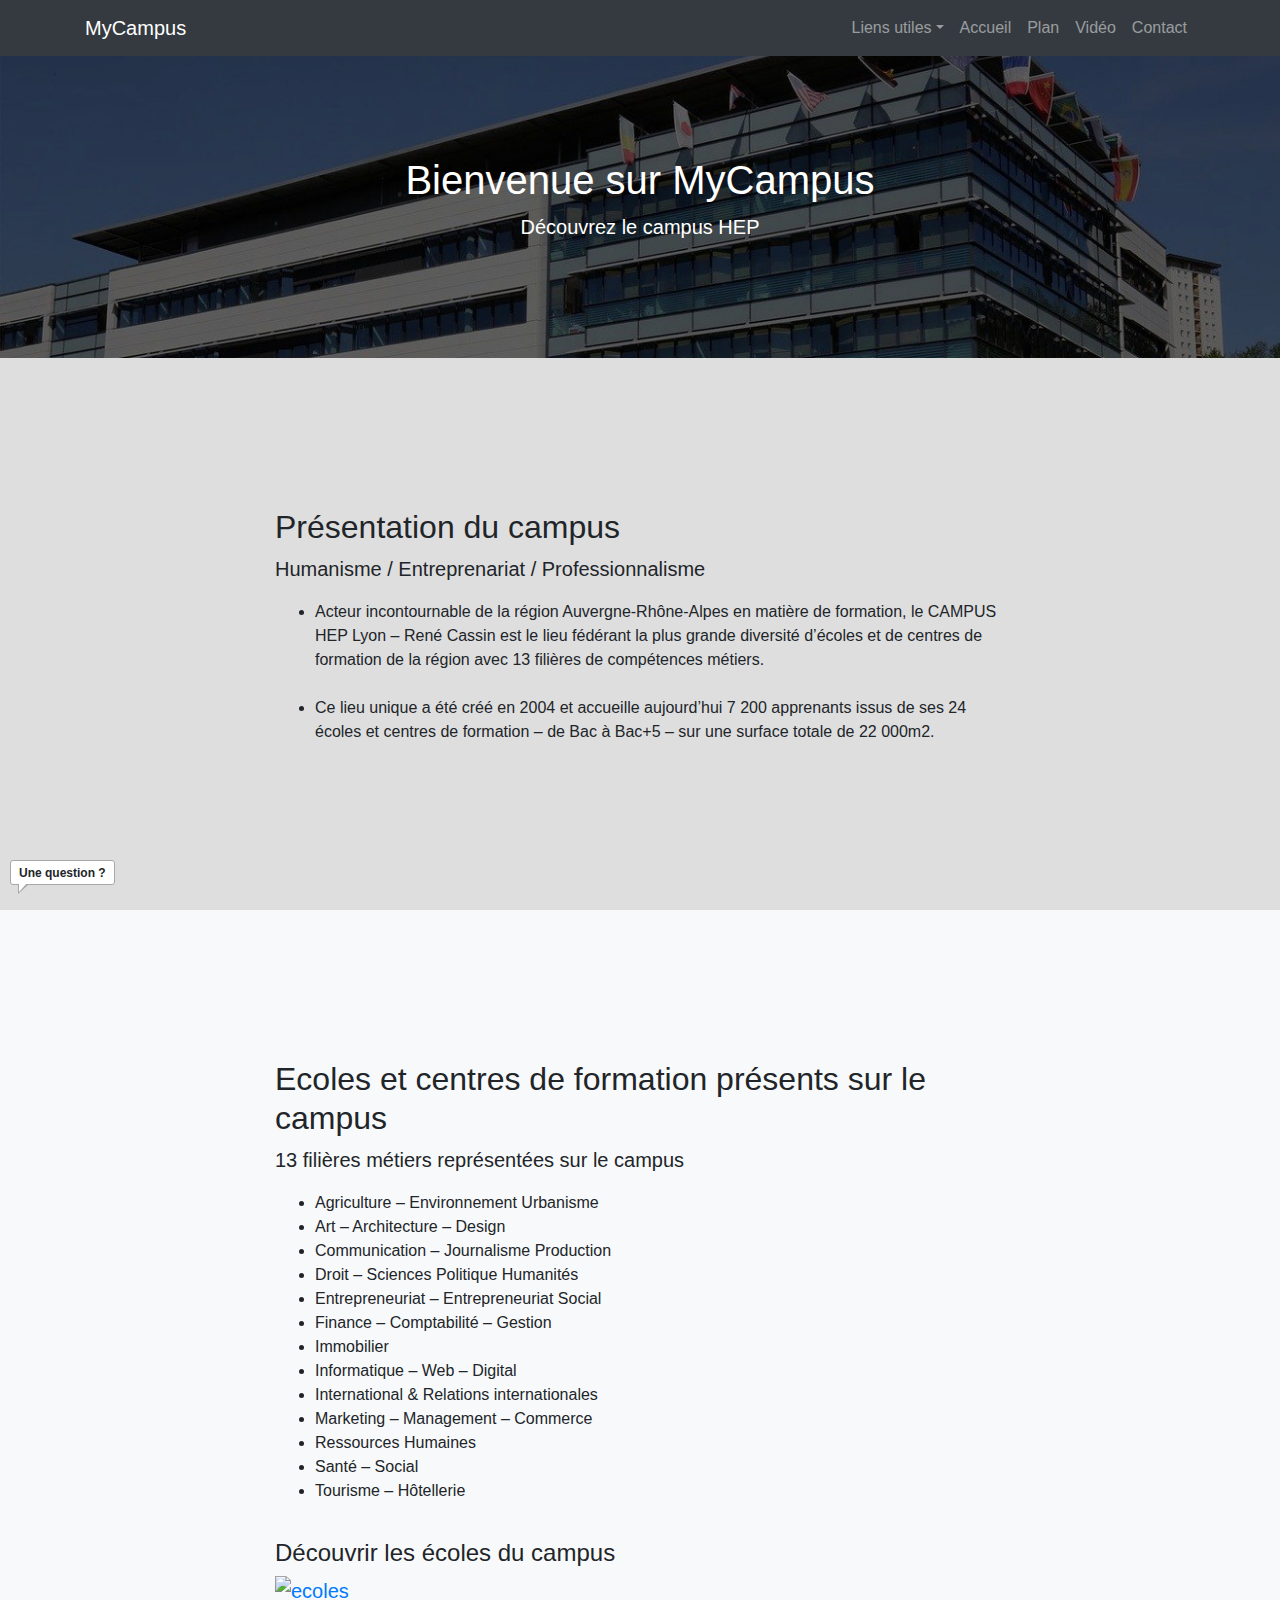
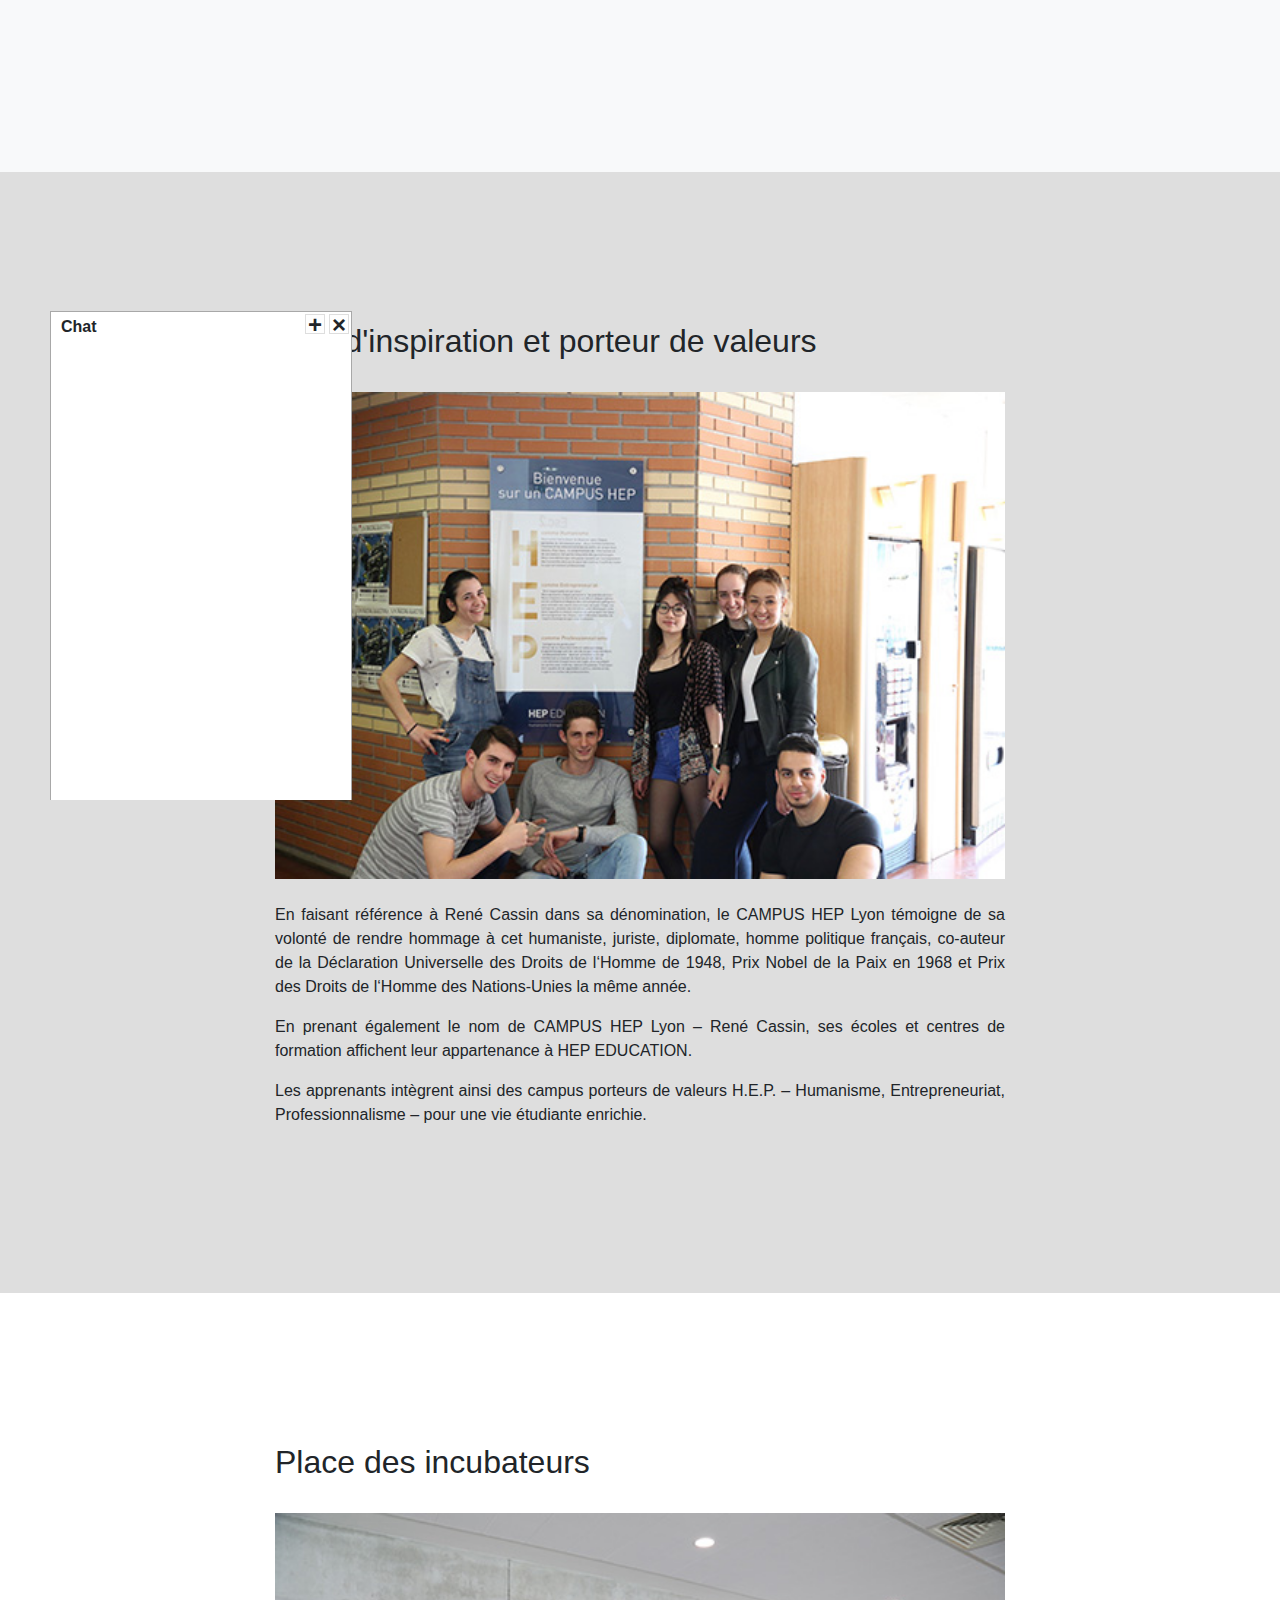
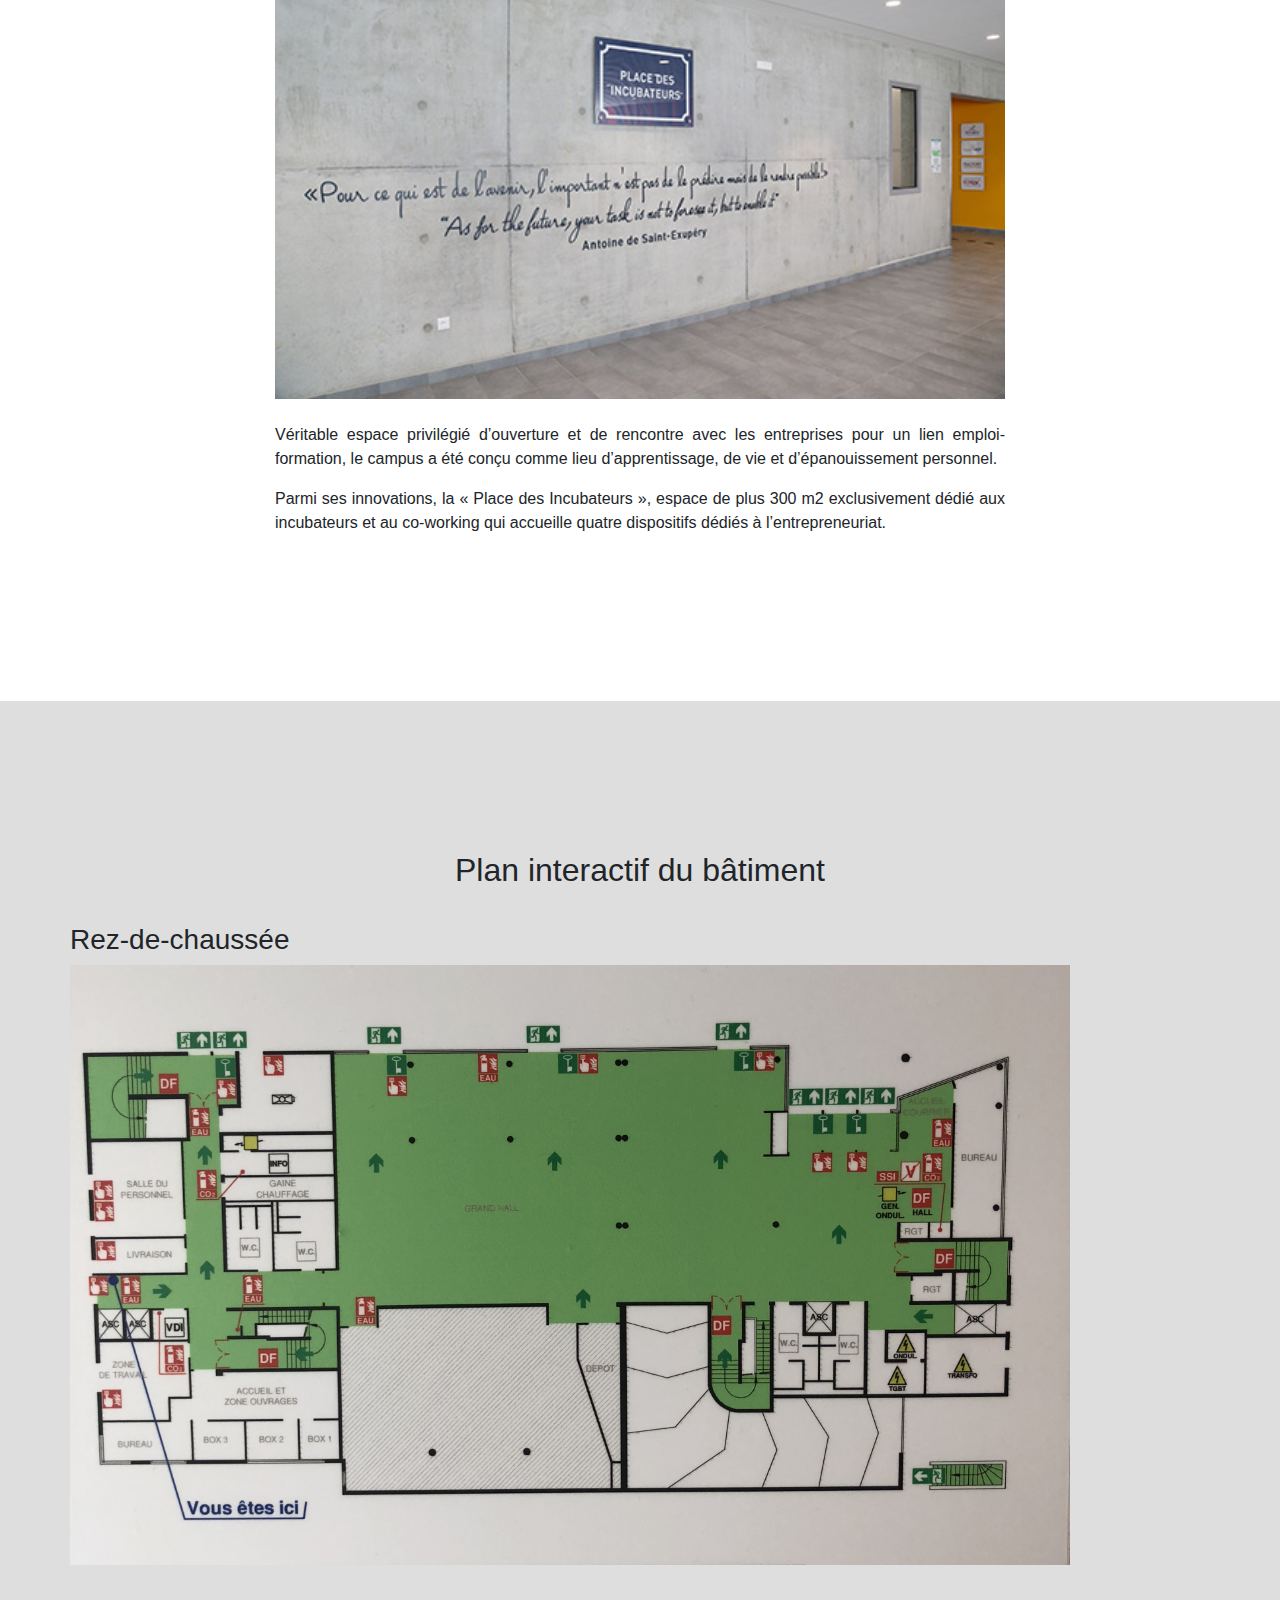
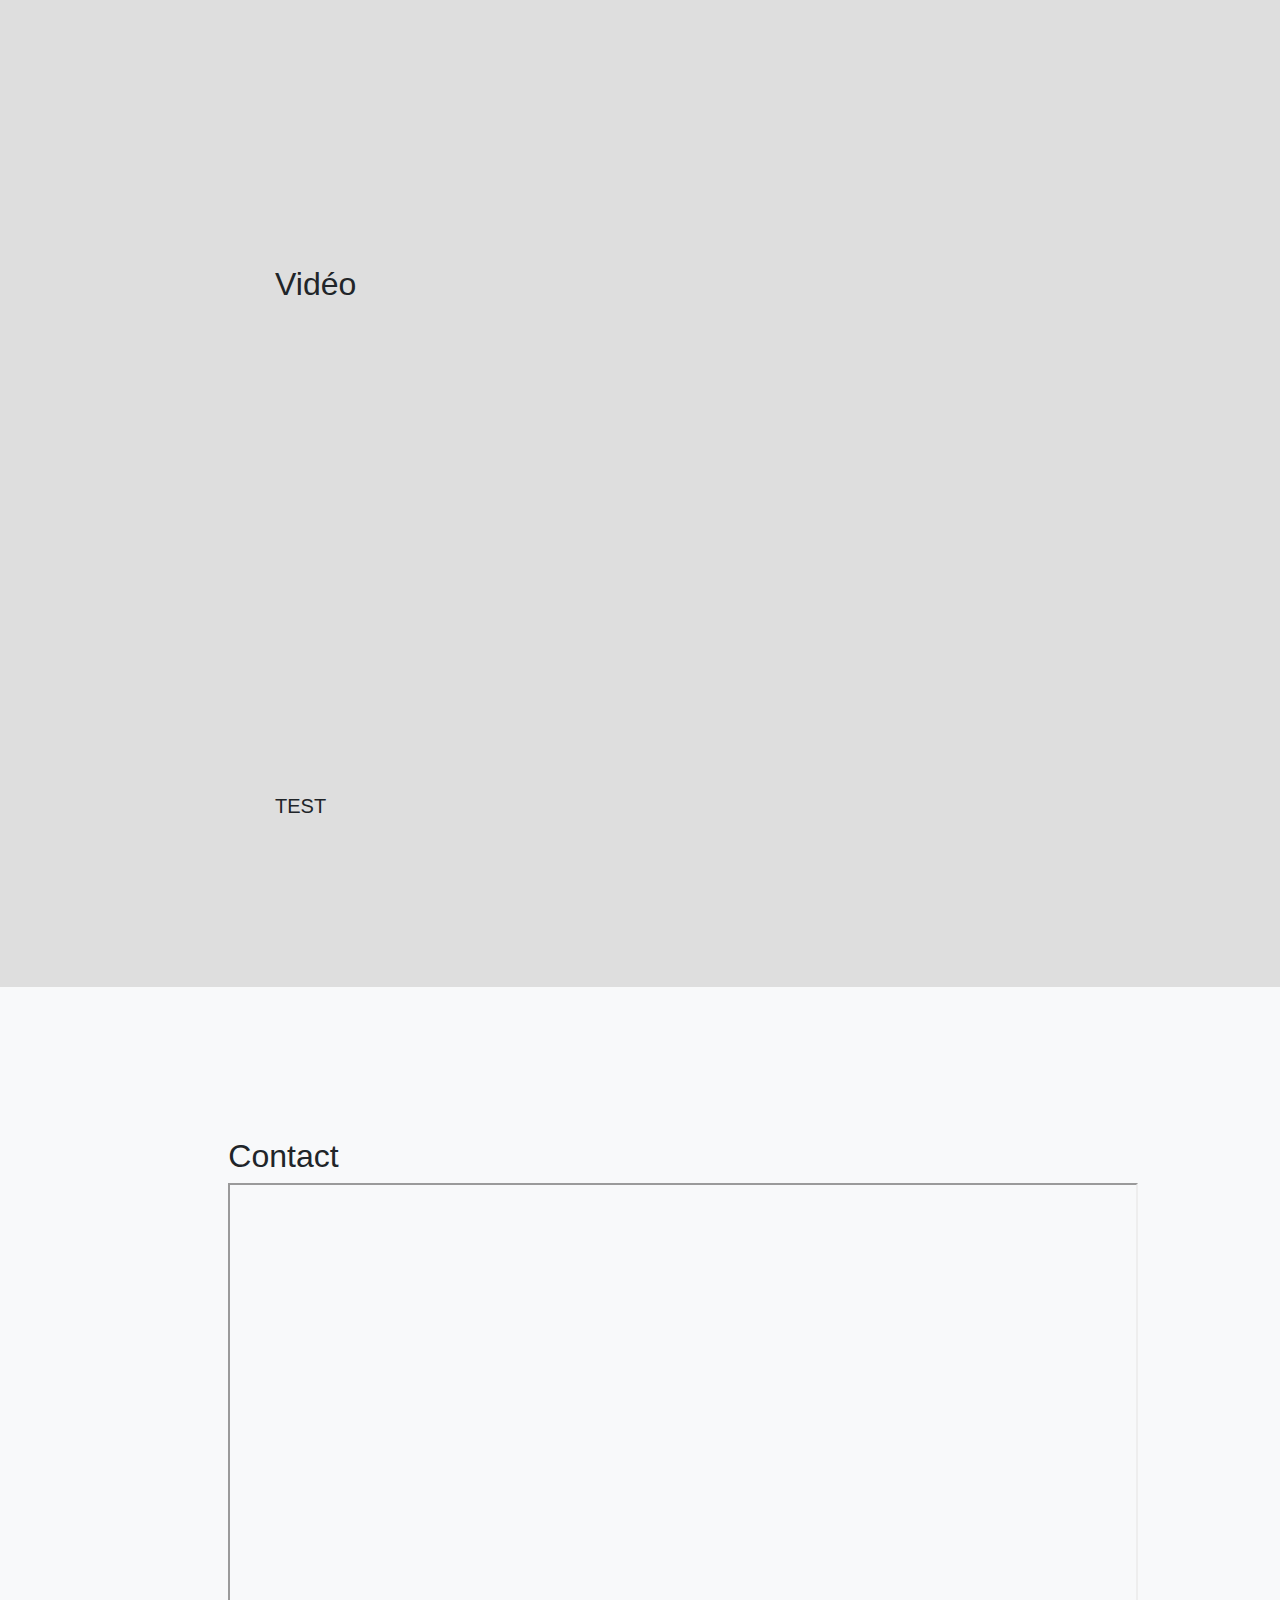
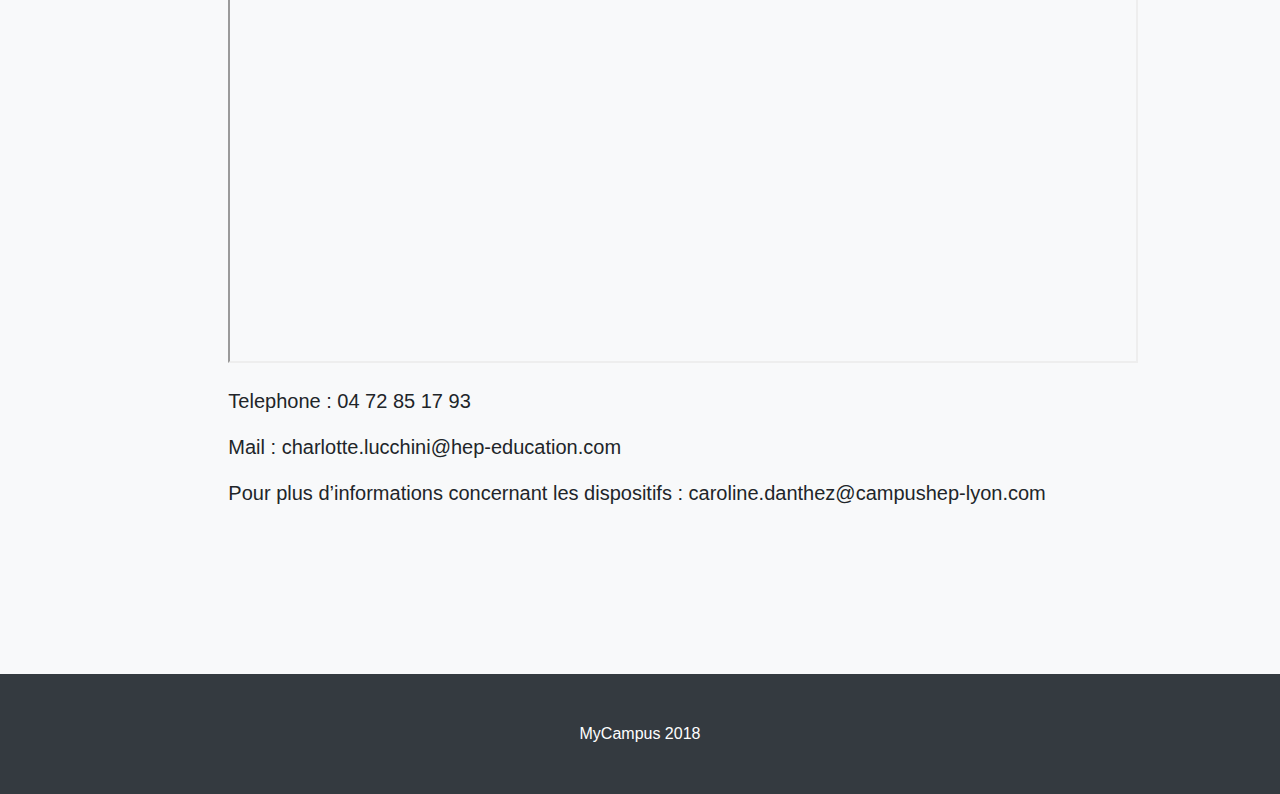
==== commit 4fae16f5: "Ajout page ecole" ====
--- a/index.html
+++ b/index.html
@@ -1,5 +1,4 @@
 <!DOCTYPE html>
-
 <html lang="en">
 
 <head>
@@ -10,16 +9,19 @@
   <meta name="author" content="">
 
   <title>MyCampus</title>
+
   <!-- Bootstrap core CSS -->
   <link href="vendor/bootstrap/css/bootstrap.min.css" rel="stylesheet">
-<link rel="stylesheet" href="https://cdnjs.cloudflare.com/ajax/libs/font-awesome/4.7.0/css/font-awesome.min.css">
+
   <!-- Custom styles for this template -->
   <link href="css/scrolling-nav.css" rel="stylesheet">
   <link rel="stylesheet" href="css/style.css">
 
-
-
 </head>
+
+
+<body id="page-top">
+
   <!-- Navigation -->
   <nav class="navbar navbar-expand-lg navbar-dark bg-dark fixed-top" id="mainNav">
     <div class="container">
@@ -28,27 +30,15 @@
         <span class="navbar-toggler-icon"></span>
       </button>
       <div class="collapse navbar-collapse" id="navbarResponsive">
- 
- 
-		 <ul class="navbar-nav ml-auto">
-          <li class="dropdown">
-            <a class="dropdown-toggle nav-link" data-toggle="dropdown" href="#">Résaux sociaux</a>
-            <ul class="dropdown-menu bg-dark" role="menu">
-              <li><a class="nav-link" target="_blank" href="https://www.facebook.com/HEPEDUCATION/"><i class="fa fa-facebook"></i> Facebook</a></li>
-              <li><a class="nav-link" target="_blank" href="https://twitter.com/HEP_EDUCATION"><i class="fa fa-twitter"></i> Twitter</a></li>
-			  <li><a class="nav-link" target="_blank" href="https://www.linkedin.com/company/hep-education/"><i class="fa fa-linkedin"></i> Linkedin</a></li>			 
-			  <li><a class="nav-link" target="_blank" href="https://www.instagram.com/hepeducation/"><i class="fa fa-instagram"></i> Instagram</a></li>			 
-            </ul>
-			</li>	
-			
+        <ul class="navbar-nav ml-auto">
+
           <li class="dropdown">
             <a class="dropdown-toggle nav-link" data-toggle="dropdown" href="#">Liens utiles</a>
             <ul class="dropdown-menu bg-dark" role="menu">
-              <li><a class="nav-link" target="_blank" href="http://www.hep-education.com/campus/lyon/" style="width: 182px;">Campus HEP Education</a></li>
-              <li><a class="nav-link" target="_blank" href="https://mylearningbox.reseau-cd.fr/">MyLearningBox</a></li>
-			  <li><a class="nav-link" target="_blank" href="http://ecampuslyon.epsi.fr/">Ecampus</a></li>			 
+              <li><a class="nav-link" href="http://www.hep-education.com/campus/lyon/">Campus HEP Education</a></li>
+              <li><a class="nav-link" href="https://mylearningbox.reseau-cd.fr/">MyLearningBox</a></li>
             </ul>
-			</li>
+
           <li class="nav-item">
             <a class="nav-link js-scroll-trigger" href="#accueil">Accueil</a>
           </li>
@@ -78,30 +68,90 @@
       </div>
     </header>
   </a>
+
   <!--
-    <section id="about">
-
+  <section id="about">
     <header class="bg-primary text-white">
       <div class="container text-center">
         <h1>Bienvenue sur MyCampus</h1>
         <p class="lead">Découvrez les richesses du campus HEP</p>
       </div>
     </header>
-
   </section>
  -->
+
   <section id="accueil">
     <div class="container">
       <div class="row">
         <div class="col-lg-8 mx-auto">
-          <h2>Accueil</h2>
-          <p class="lead">This is a great place to talk about your webpage. This template is purposefully unstyled so you can use it as a boilerplate or starting point for you own landing page designs! This template features:</p>
+          <h2>Présentation du campus</h2>
+          <p class="lead">Humanisme / Entreprenariat / Professionnalisme</p>
           <ul>
-            <li>Clickable nav links that smooth scroll to page sections</li>
-            <li>Responsive behavior when clicking nav links perfect for a one page website</li>
-            <li>Bootstrap's scrollspy feature which highlights which section of the page you're on in the navbar</li>
-            <li>Minimal custom CSS so you are free to explore your own unique design options</li>
+            <li>Acteur incontournable de la région Auvergne-Rhône-Alpes en matière de formation, le CAMPUS HEP Lyon – René Cassin est le lieu fédérant la plus grande diversité d’écoles et de centres de formation de la région avec 13 filières de compétences métiers.</li>
+            <br>
+            <li>Ce lieu unique a été créé en 2004 et accueille aujourd’hui 7 200 apprenants  issus de ses 24 écoles et centres de formation – de Bac à Bac+5 – sur une surface totale de 22 000m2.</li>
           </ul>
+        </div>
+      </div>
+    </div>
+  </section>
+
+  <section id="ecoles" class="bg-light">
+    <div class="container">
+      <div class="row">
+        <div class="col-lg-8 mx-auto">
+          <h2>Ecoles et centres de formation présents sur le campus</h2>
+          <p class="lead">13 filières métiers représentées sur le campus</p>
+          <ul>
+            <li>Agriculture – Environnement Urbanisme</li>
+            <li>Art – Architecture – Design</li>
+            <li>Communication – Journalisme Production</li>
+            <li>Droit – Sciences Politique Humanités</li>
+            <li>Entrepreneuriat – Entrepreneuriat Social</li>
+            <li>Finance – Comptabilité – Gestion</li>
+            <li>Immobilier</li>
+            <li>Informatique – Web – Digital</li>
+            <li>International & Relations internationales</li>
+            <li>Marketing – Management – Commerce</li>
+            <li>Ressources Humaines</li>
+            <li>Santé – Social</li>
+            <li>Tourisme – Hôtellerie</li>
+          </ul>
+        </div>
+        <div class="col-lg-8 mx-auto">
+          <h4 style="margin-top:20px">Découvrir les écoles du campus</h4>
+          <p class="lead"><a href="ecole.html"> <img src="image/Ecoles.png" alt="ecoles" class="center b-error"> </a></p>
+        </div>
+      </div>
+    </div>
+  </section>
+
+  <section id="inspi">
+    <div class="container">
+      <div class="row">
+        <div class="col-lg-8 mx-auto">
+          <h2>Lieu d'inspiration et porteur de valeurs</h2>
+          <br>
+          <img src="image/inspi.jpg" class="center">
+          <br>
+          <p class="text-justify">En faisant référence à René Cassin dans sa dénomination, le CAMPUS HEP Lyon témoigne de sa volonté de rendre hommage à cet humaniste, juriste, diplomate, homme politique français, co-auteur de la Déclaration Universelle des Droits de l‘Homme de 1948, Prix Nobel de la Paix en 1968 et Prix des Droits de l‘Homme des Nations-Unies la même année.</p>
+          <p class="text-justify">En prenant également le nom de CAMPUS HEP Lyon – René Cassin, ses écoles et centres de formation affichent leur appartenance à HEP EDUCATION.</p>
+          <p class="text-justify">Les apprenants intègrent ainsi des campus porteurs de valeurs H.E.P. – Humanisme, Entrepreneuriat, Professionnalisme – pour une vie étudiante enrichie.</p>
+        </div>
+      </div>
+    </div>
+  </section>
+
+  <section id="incubateur" class="bg-white">
+    <div class="container">
+      <div class="row">
+        <div class="col-lg-8 mx-auto">
+          <h2>Place des incubateurs</h2>
+          <br>
+          <img src="image/incubateur.jpg" class="center">
+          <br>
+          <p class="text-justify">Véritable espace privilégié d’ouverture et de rencontre avec les entreprises pour un lien emploi-formation, le campus a été conçu comme lieu d’apprentissage, de vie et d’épanouissement personnel.</p>
+          <p class="text-justify">Parmi ses innovations, la « Place des Incubateurs », espace de plus 300 m2 exclusivement dédié aux incubateurs et au co-working qui accueille quatre dispositifs dédiés à l’entrepreneuriat.</p>
         </div>
       </div>
     </div>
@@ -125,30 +175,39 @@
     </section>
 	-->
 
-  <section id="plan" class="bg-light">
-    <div class="container ">
-      <div class="row">
-      <div class="my-auto mx-auto">
-        
-          <img src="http://lorempixel.com/output/food-q-c-350-350-5.jpg" usemap="#foodmap">
-          <map id="#foodmap" name="foodmap">
-            <area class="area" shape="rect" coords="0,0,170,100" href="#" target="_self" style="outline:none;" TooltipBackround="black" TooltipId="area-tooltip1" />
-
-            <area class="area" shape="rect" coords="187,0,342,188" href="#" target="_self" style="outline:none;" TooltipBackround="black" TooltipId="area-tooltip2" />
-
-            <area class="area" shape="rect" coords="169,182,350,350" href="#" target="_self" style="outline:none;" TooltipBackround="black" TooltipId="area-tooltip3" />
-
-            <area class="area" shape="poly" coords="78,133,158,182,162,349,0,349,0,283" href="#" target="_self" style="outline:none;" TooltipBackround="black" TooltipId="area-tooltip4" />
+  <section id="plan">
+    <div class="container text-center">
+      <div class="row">
+        <div class="col-lg-12">
+          <h2>Plan interactif du bâtiment</h2>
+        </div>
+        <br><br><br>
+        <div>
+          <h3>Rez-de-chaussée</h3>
+        </div>
+        <br>
+        <div>
+          <img src="image/RDC.jpg" width="1000" height="600" usemap="#RDC">
+          <map id="#RDC" name="RDC">
+            <area class="area" shape="rect" coords="828,130,890,260" target="_self" style="outline:none;" TooltipBackround="black" TooltipId="RDCAccueil" />
+            <area class="area" shape="rect" coords="720,80,825,200" target="_self" style="outline:none;" TooltipBackround="black" TooltipId="RDCEntree" />
+            <area class="area" shape="rect" coords="260,90,710,330" target="_self" style="outline:none;" TooltipBackround="black" TooltipId="RDCHall" />
           </map>
 
-          <i id="area-tooltip1" class="area-tooltip" data-toggle="tooltip" data-html="true" data-placement="right" title="<h1>cafrze</h1> <br></br><img src='http://lorempixel.com/output/food-q-c-350-350-5.jpg'>" data-animation="false" data-trigger="manual">&#160;</i>
-          <i id="area-tooltip2" class="area-tooltip" data-toggle="tooltip" data-html="true" data-placement="right" title="Carrots" data-animation="false" data-trigger="manual">&#160;</i>
-          <i id="area-tooltip3" class="area-tooltip" data-toggle="tooltip" data-html="true" data-placement="right" title="Cucumber" data-animation="false" data-trigger="manual">&#160;</i>
-          <i id="area-tooltip4" class="area-tooltip" data-toggle="tooltip" data-html="true" data-placement="right" title="Pepper" data-animation="false" data-trigger="manual">&#160;</i>
-
-          <script src='https://cdnjs.cloudflare.com/ajax/libs/twitter-bootstrap/3.3.7/js/bootstrap.min.js'></script>
-          <script src='https://cdnjs.cloudflare.com/ajax/libs/jquery/3.2.1/jquery.min.js'></script>
-        
+          <i id="RDCAccueil" class="area-tooltip" data-toggle="tooltip" data-html="true" data-placement="right" title="
+            <h1>Accueil</h1>
+            <h6>Accueil du campus. Vous pouvez vous y rendre pour demander des renseignemensts.</h6>
+            <img src='image/RDCAccueil.jpg' class='tooltipSize'>"
+            data-animation="false" data-trigger="manual">&#160;</i>
+          <i id="RDCEntree" class="area-tooltip" data-toggle="tooltip" data-html="true" data-placement="right" title="
+            <h1>Entrée du campus</h1>
+            <img src='image/RDCEntree.jpg' class='tooltipSize'>"
+            data-animation="false" data-trigger="manual">&#160;</i>
+          <i id="RDCHall" class="area-tooltip" data-toggle="tooltip" data-html="true" data-placement="right" title="<h1>Hall</h1> <h6>Endroit ouvert en permanence pour travailler</h6><img src='image/RDCHall.jpg' class='tooltipSize'>" data-animation="false" data-trigger="manual">&#160;</i>
+        </div>
+
+        <script src='https://cdnjs.cloudflare.com/ajax/libs/twitter-bootstrap/3.3.7/js/bootstrap.min.js'></script>
+        <script src='https://cdnjs.cloudflare.com/ajax/libs/jquery/3.2.1/jquery.min.js'></script>
       </div>
     </div>
   </section>
@@ -156,27 +215,27 @@
   <script src="js/index.js"></script>
 
   <section id="video">
+    <div class="container">
+      <div class="row">
+        <div class="col-lg-8 mx-auto">
+          <h2>Vidéo</h2>
+          <iframe width="840" height="473" src="https://www.youtube.com/embed/Cat8CTpNozQ?rel=0" frameborder="0" allow="autoplay; encrypted-media" allowfullscreen></iframe>
+          <p class="lead">TEST</p>
+        </div>
+      </div>
+    </div>
+  </section>
+
+  <section id="contact" class="bg-light">
     <div class="container col-lg-8">
-      
-        <div class="text-center">
-          <h2>Vidéo</h2>
-          <iframe width="92%" height="600" src="https://www.youtube.com/embed/Cat8CTpNozQ?rel=0" frameborder="0" allow="autoplay; encrypted-media" allowfullscreen></iframe>
-          <p class="lead">test</p>
-        </div>
-     
-    </div>
-  </section>
-
-  <section id="contact" class="bg-light">
-    <div class="container col-lg-8 text-center">
       <h2>Contact</h2>
-      <iframe class="my-auto mx-auto" src="https://www.google.com/maps/d/embed?mid=1y0aVO-NSJ_VY3IvmaQr8-q4kiOfezZTw&z=13&&ll=45.760310,4.851770" width="92%" height="780"></iframe>
-      <br>
-      <p class="lead"><strong>Telephone : </strong><a href="tel:+33472851793">04 72 85 17 93</a></p>
-      <p class="lead"><strong>Mail : </strong><a href ="mailto:charlotte.lucchini@hep-education.com" >charlotte.lucchini@hep-education.com</a></p>
-    </div>
-  </section>
-  
+      <iframe class="my-auto mx-auto" src="https://www.google.com/maps/d/embed?mid=1y0aVO-NSJ_VY3IvmaQr8-q4kiOfezZTw&z=13" width="910" height="780"></iframe>
+      <p></p>
+      <p class="lead"><strong>Telephone :</strong> 04 72 85 17 93</p>
+      <p class="lead"><strong>Mail :</strong> charlotte.lucchini@hep-education.com</p>
+      <p class="lead"><strong>Pour plus d’informations concernant les dispositifs :</strong> caroline.danthez@campushep-lyon.com</p>
+    </div>
+  </section>
 
   <div id="chat" class="animated-chat tada" onclick="loadChatbox()">Une question ?</div>
   <div class="chatbox" id="chatbox">
@@ -184,7 +243,7 @@
     <script>
       document.write('<div id="smartchatbox_img901621879" style="width: 280px; height: 450px; overflow: hidden; margin: auto; padding: 0;">');
       document.write('<div id="smartchatbox901621879" style="width: 280px; height: 450px; overflow: hidden; margin: auto; padding: 0; border:0; ">');
-      document.write('<iframe src="https://cdn4.iconfinder.com/data/icons/VistaICO_Toolbar-Icons/256/Under-construction.png" "//https://www3.smartchatbox.com/shoutbox/sb.php?key=901621879" scrolling="no" frameborder="0" width="280px" height="450px" style="border:0; margin:0; padding: 0;">');
+      document.write('<iframe src="https://www3.smartchatbox.com/shoutbox/sb.php?key=901621879" scrolling="no" frameborder="0" width="280px" height="450px" style="border:0; margin:0; padding: 0;">');
       document.write('</iframe></div></div>');
     </script>
     <div id="close-chat" onclick="closeChatbox()">&times;</div>
--- a/css/scrolling-nav.css
+++ b/css/scrolling-nav.css
@@ -15,7 +15,6 @@
 a:link {
   text-decoration: none;
 }
-
 
 .tooltip {
   position: relative;
@@ -40,27 +39,35 @@
 .tooltip:hover .tooltiptext {
   visibility: visible;
 }
+.tooltip-inner {
+    min-width: 350px; /* the minimum width */
+}
+.tooltipSize {
+  width: 100%;
+}
+.tooltip.show {
+  opacity: 1;
+}
 
 #chat {
   position: fixed;
-  left: 5px;
-  bottom: 10px;
+  left: 10px;
+  bottom: 15px;
   font-weight: 700;
   cursor: pointer;
   font-family: Arial, sans-serif;
   text-align: center;
   height: 25px;
-  line-height: 20px
-  width: 95px;
+  line-height: 20px;
   border-radius: 3px;
   padding: 2px 8px;
   font-size: 12px;
   background: #fff;
   -webkit-transform: translateZ(0);
-  transform: translateZ(0);
+  transform: translateZ(0)
 }
 #chat, #chat:after, .chatbox {
-  transition: all .4s ease-in-out;
+  transition: all .4s ease-in-out
 }
 #close-chat, .minim-button, .maxi-button, .chat-text {
   font-weight: 700;
@@ -68,15 +75,15 @@
   font-family: Arial, sans-serif;
   text-align: center;
   height: 20px;
-  line-height: 20px;
+  line-height: 20px
 }
 #chat, #close-chat, .chatbox {
-  border: 1px solid #A8A8A8;
+  border: 1px solid #A8A8A8
 }
 #chat:after, #chat:before {
   position: absolute;
   border-style: solid;
-  content: "";
+  content: ""
 }
 .chatbox {
   position: fixed;
@@ -221,3 +228,10 @@
 body {
   background: #dedede
 }
+
+.center {
+    display: block;
+    margin-left: auto;
+    margin-right: auto;
+    width: 100%;
+}
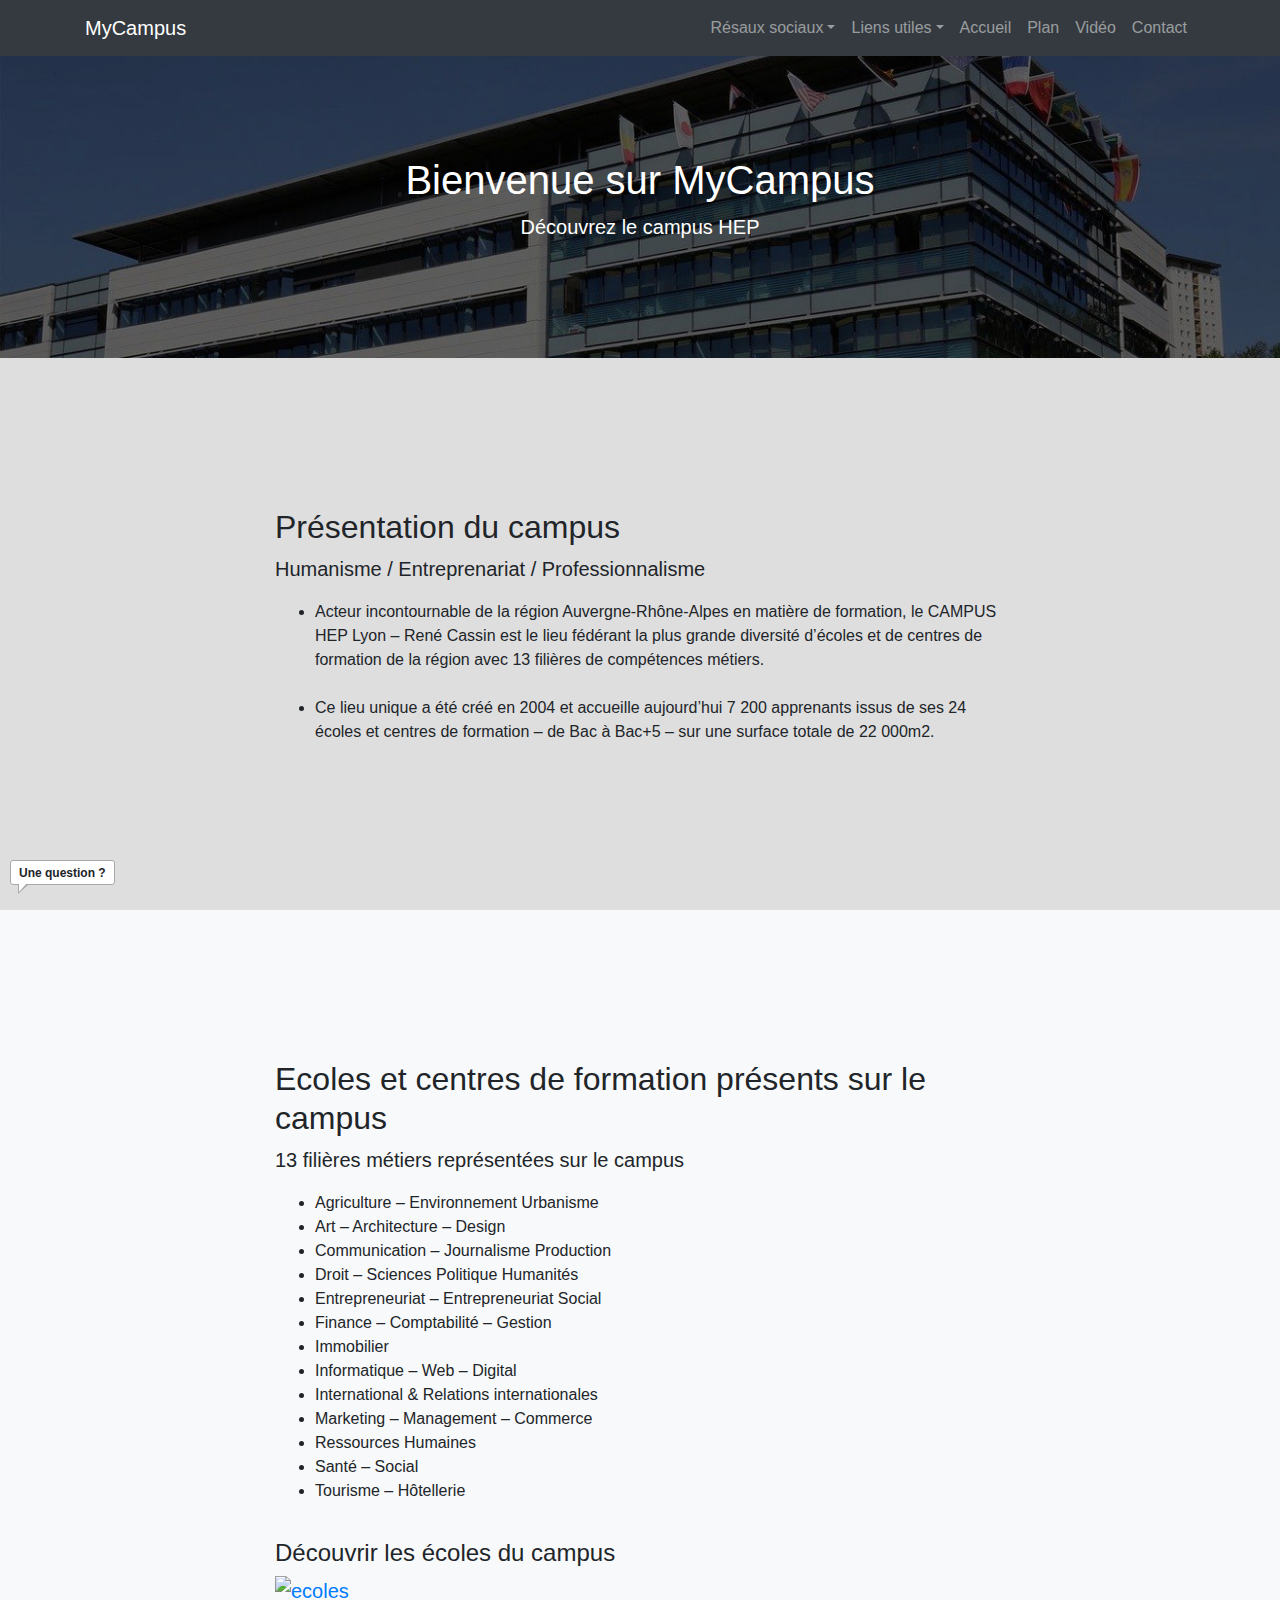
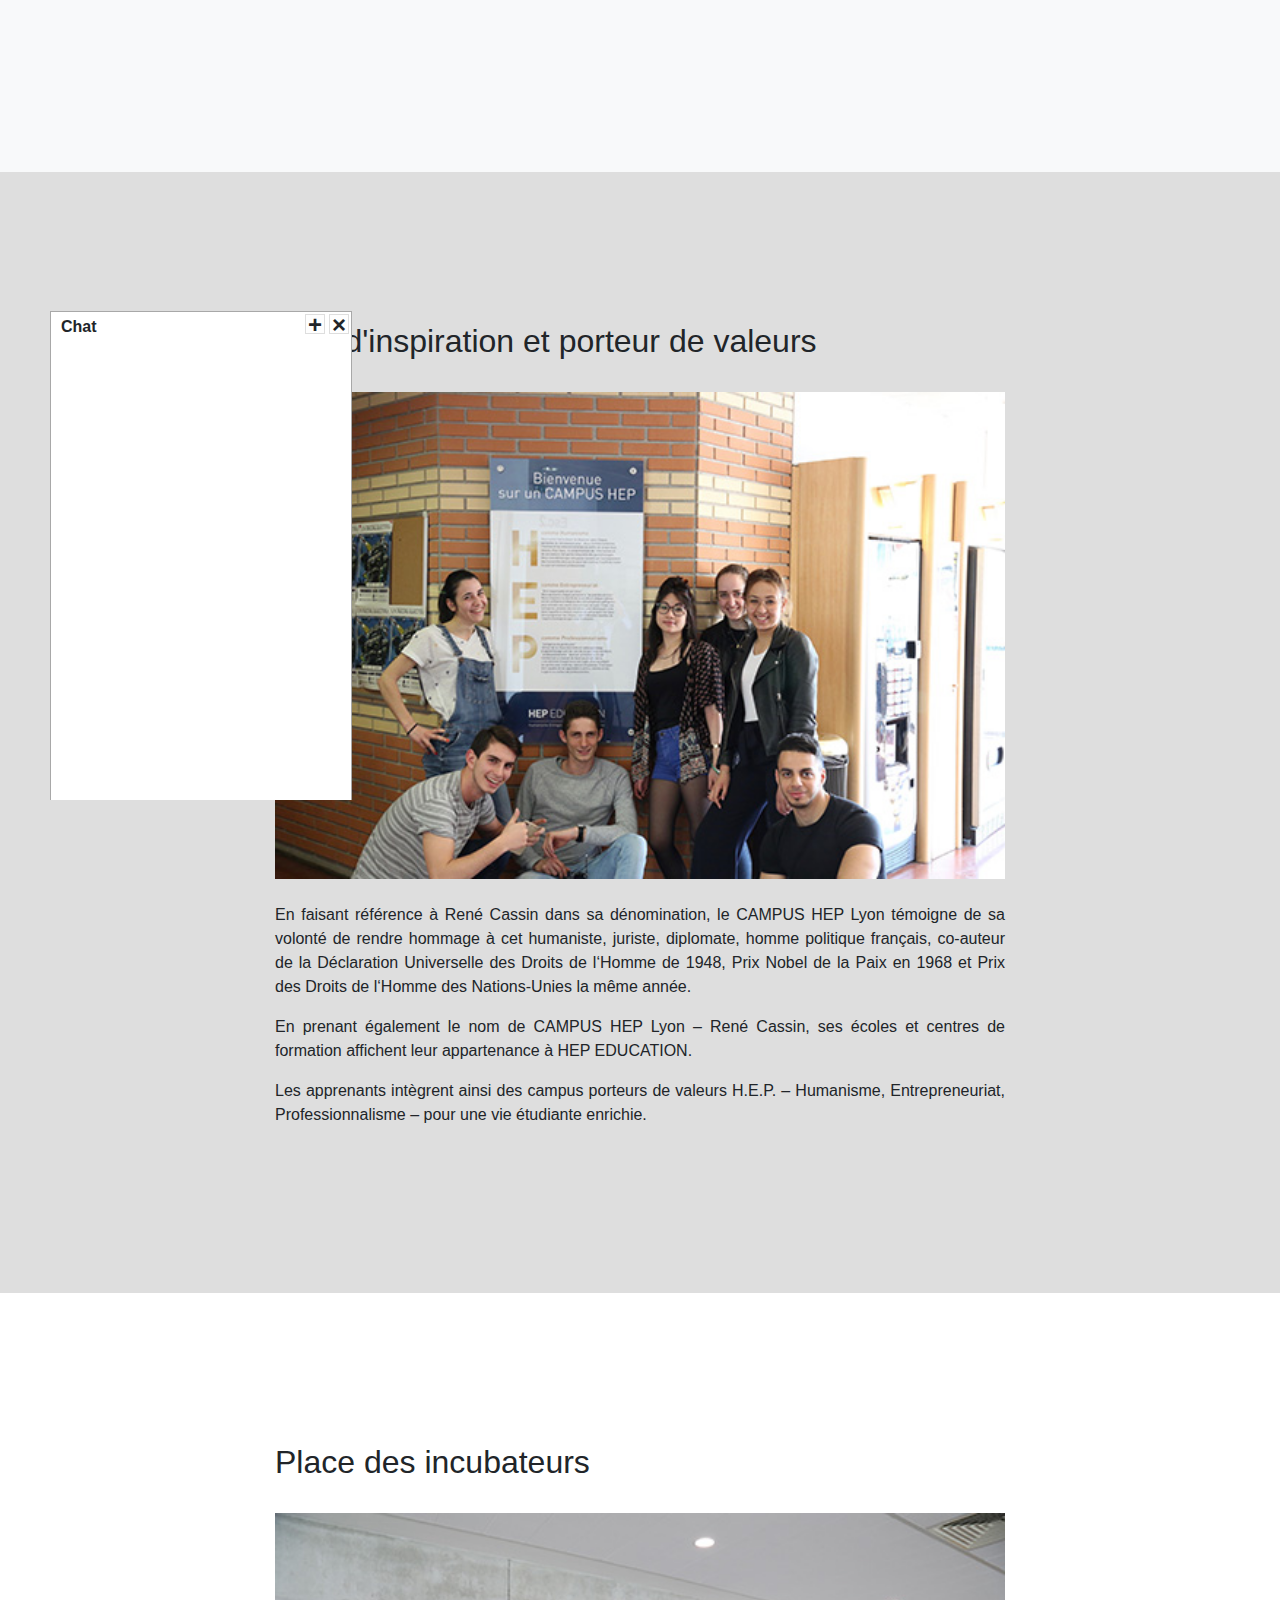
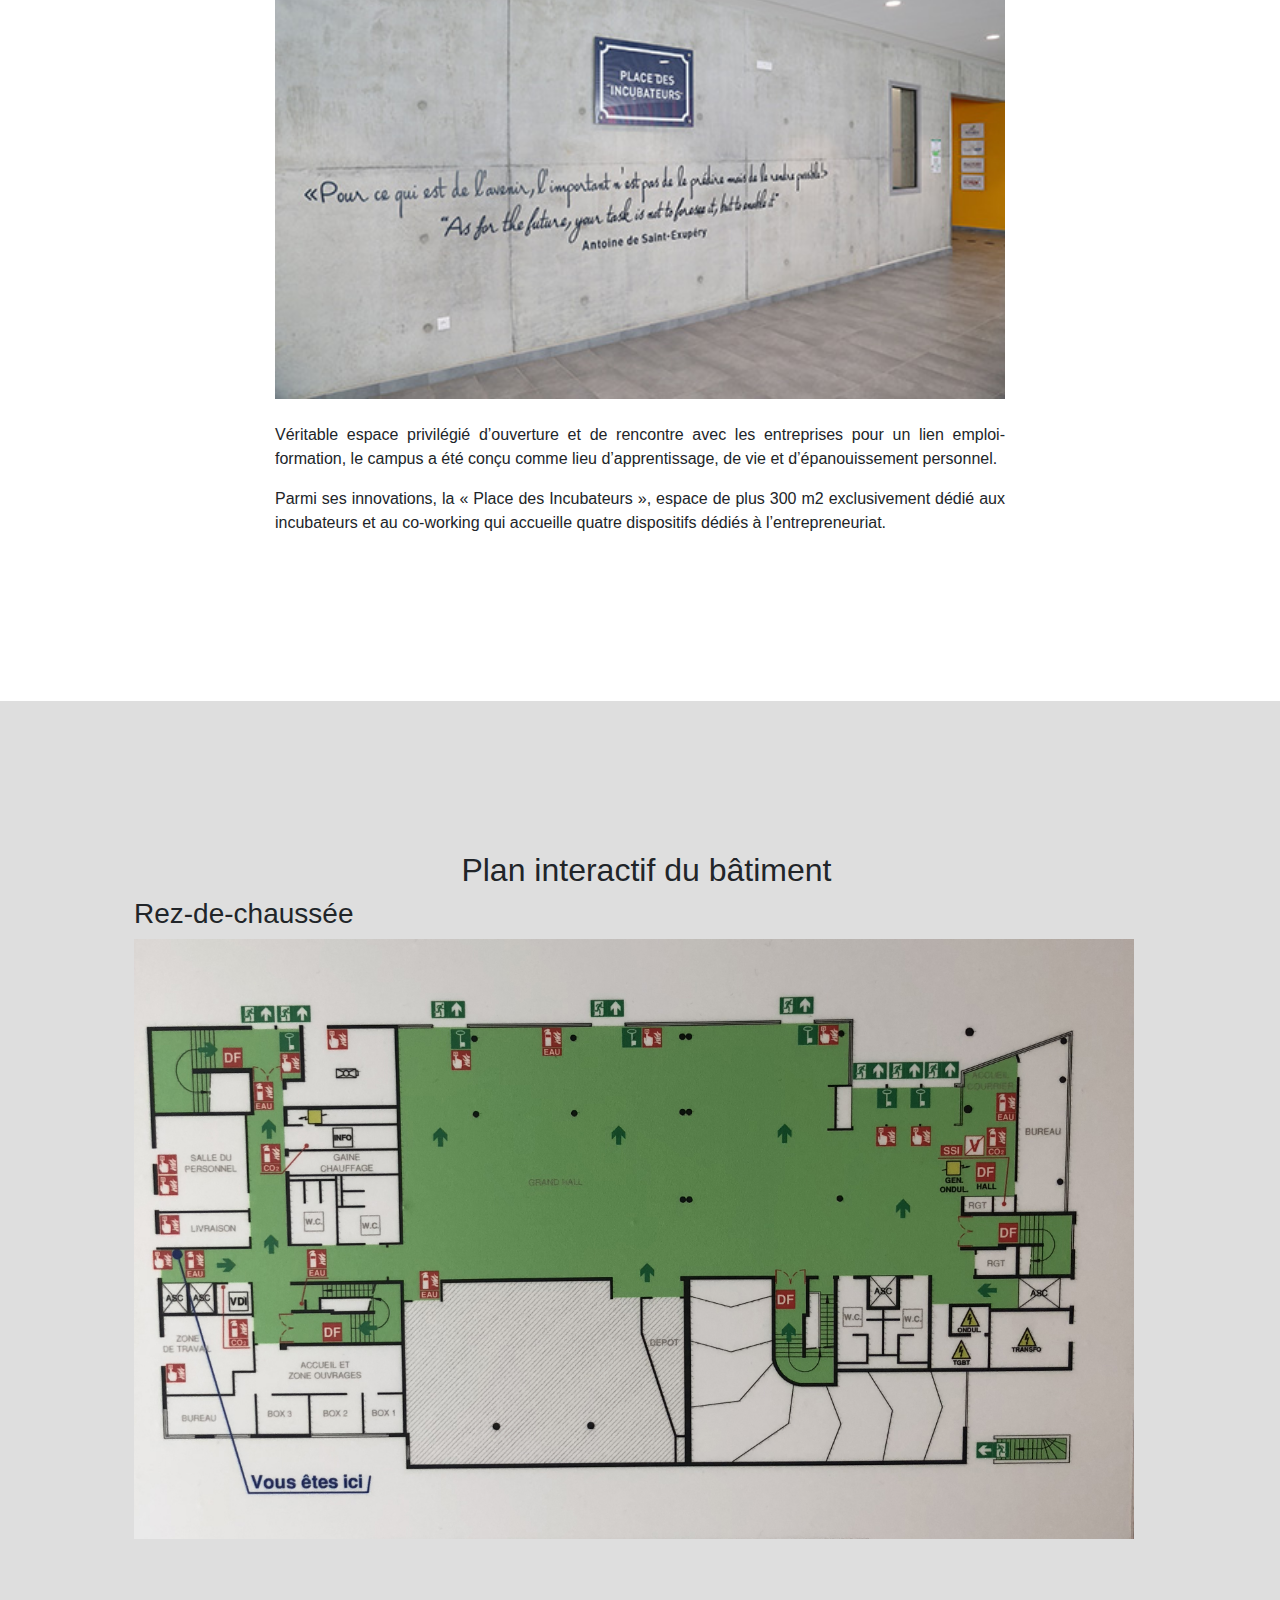
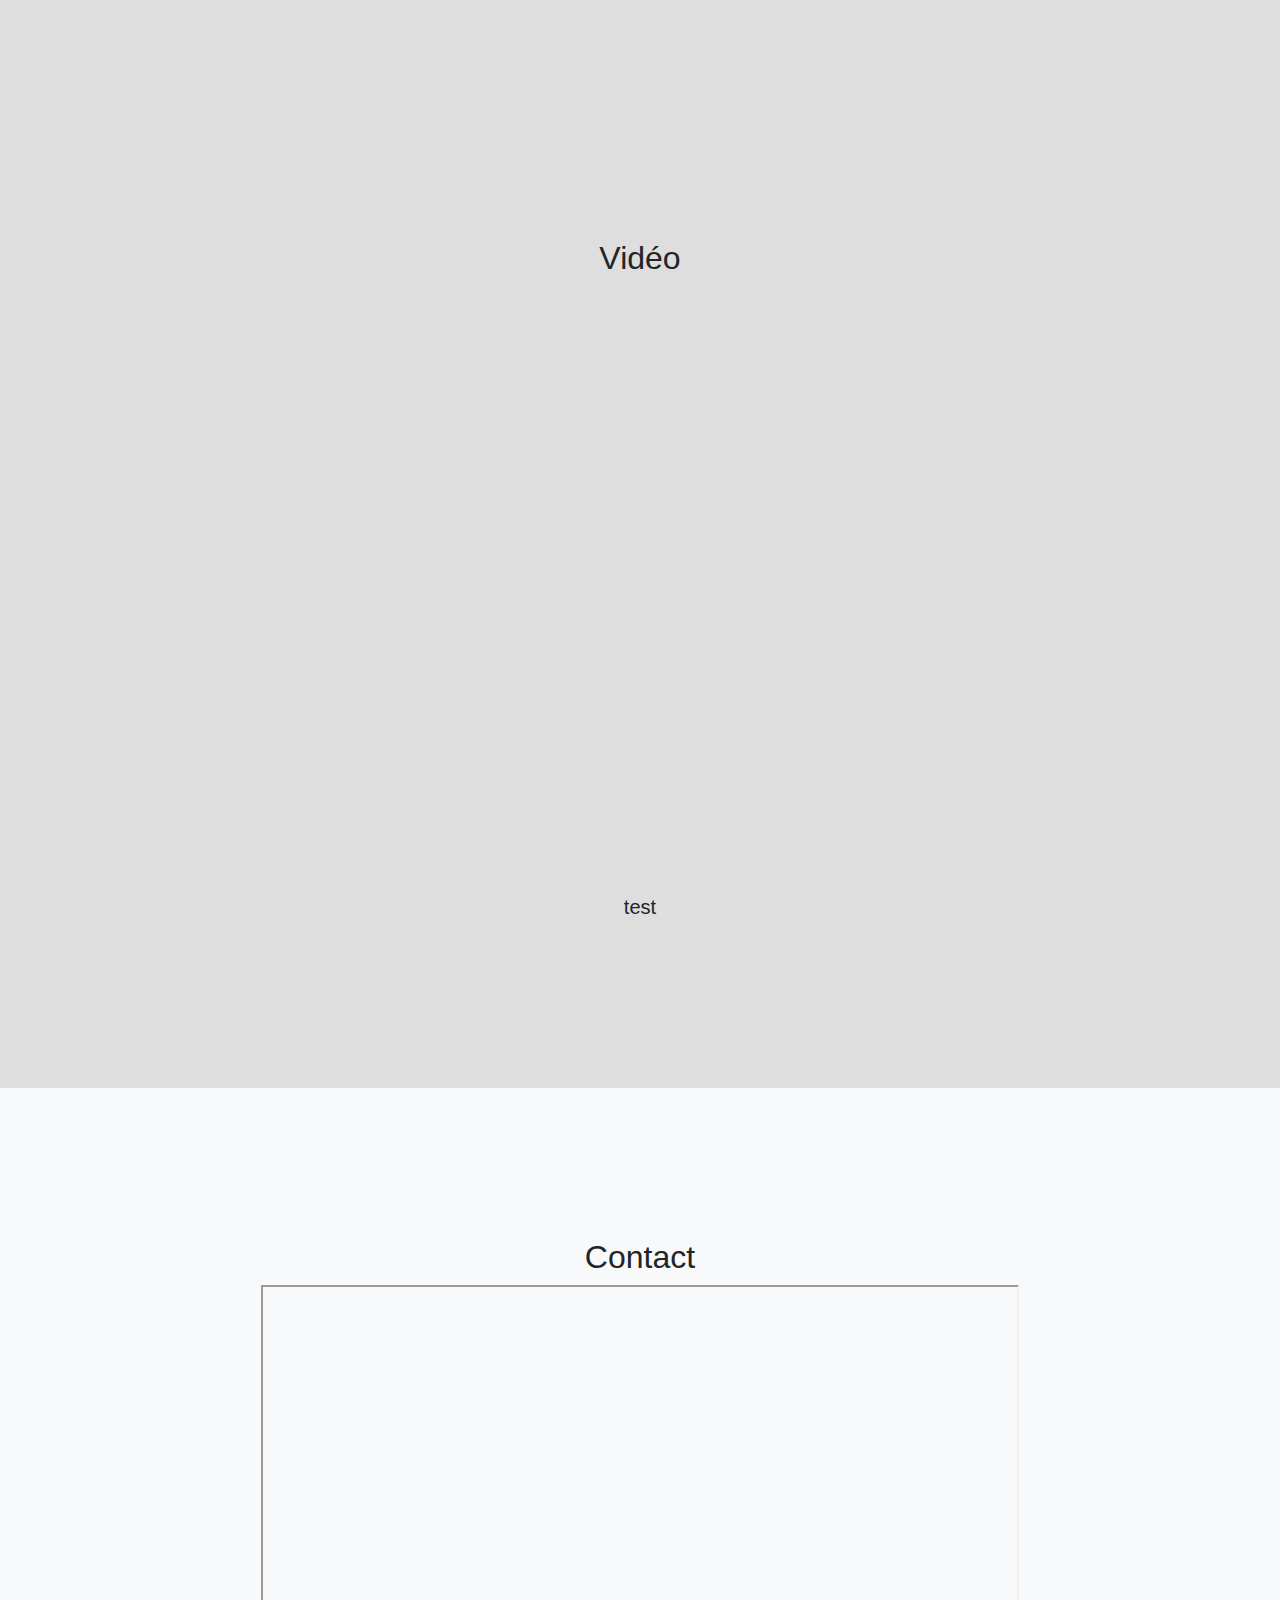
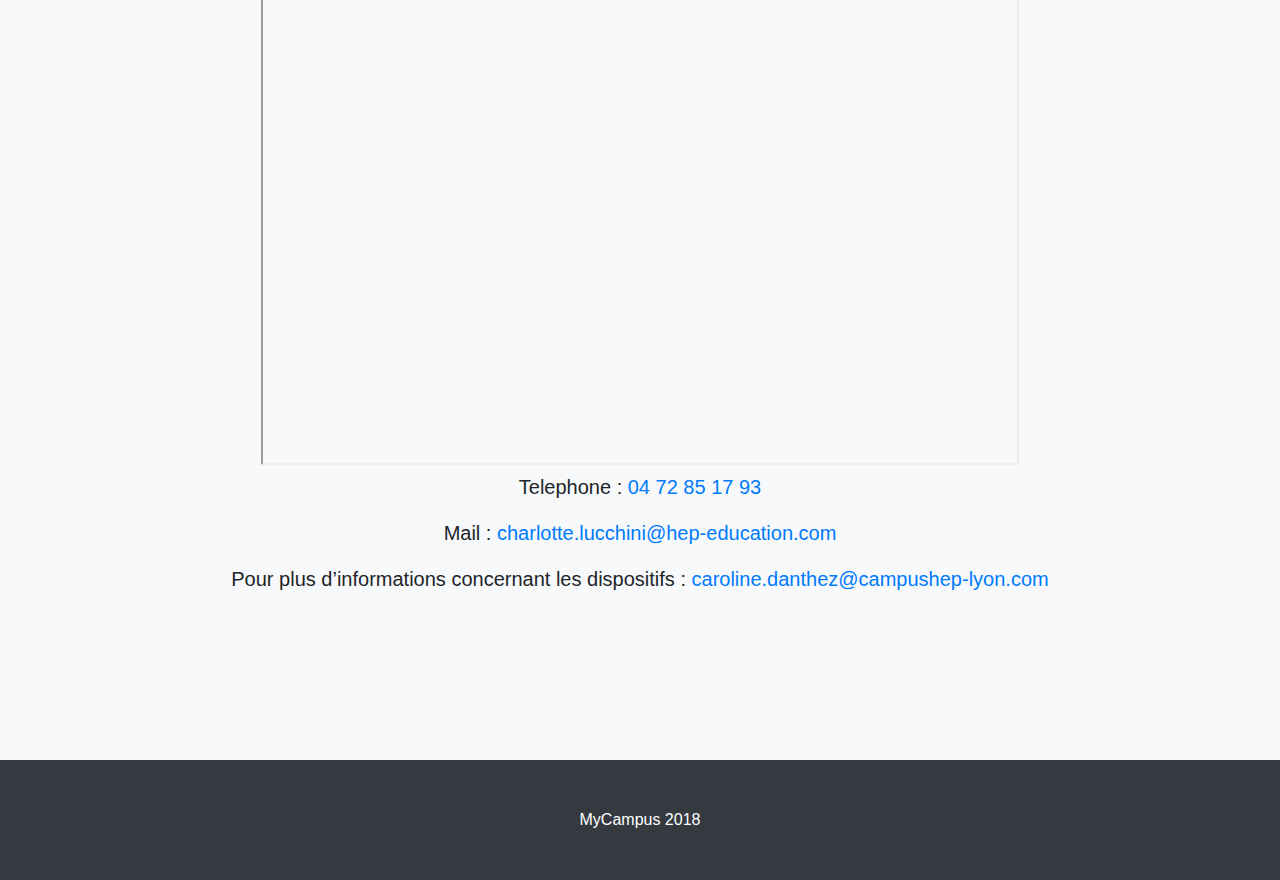
==== commit 224441dd: "correctif index et visuel" ====
--- a/index.html
+++ b/index.html
@@ -1,4 +1,5 @@
 <!DOCTYPE html>
+
 <html lang="en">
 
 <head>
@@ -9,19 +10,15 @@
   <meta name="author" content="">
 
   <title>MyCampus</title>
-
   <!-- Bootstrap core CSS -->
   <link href="vendor/bootstrap/css/bootstrap.min.css" rel="stylesheet">
-
+<link rel="stylesheet" href="https://cdnjs.cloudflare.com/ajax/libs/font-awesome/4.7.0/css/font-awesome.min.css">
   <!-- Custom styles for this template -->
   <link href="css/scrolling-nav.css" rel="stylesheet">
   <link rel="stylesheet" href="css/style.css">
 
 </head>
-
-
 <body id="page-top">
-
   <!-- Navigation -->
   <nav class="navbar navbar-expand-lg navbar-dark bg-dark fixed-top" id="mainNav">
     <div class="container">
@@ -30,15 +27,27 @@
         <span class="navbar-toggler-icon"></span>
       </button>
       <div class="collapse navbar-collapse" id="navbarResponsive">
-        <ul class="navbar-nav ml-auto">
-
+ 
+ 
+		 <ul class="navbar-nav ml-auto">
+          <li class="dropdown">
+            <a class="dropdown-toggle nav-link" data-toggle="dropdown" href="#">Résaux sociaux</a>
+            <ul class="dropdown-menu bg-dark" role="menu">
+              <li><a class="nav-link" target="_blank" href="https://www.facebook.com/HEPEDUCATION/"><i class="fa fa-facebook"></i> Facebook</a></li>
+              <li><a class="nav-link" target="_blank" href="https://twitter.com/HEP_EDUCATION"><i class="fa fa-twitter"></i> Twitter</a></li>
+			  <li><a class="nav-link" target="_blank" href="https://www.linkedin.com/company/hep-education/"><i class="fa fa-linkedin"></i> Linkedin</a></li>			 
+			  <li><a class="nav-link" target="_blank" href="https://www.instagram.com/hepeducation/"><i class="fa fa-instagram"></i> Instagram</a></li>			 
+            </ul>
+			</li>	
+			
           <li class="dropdown">
             <a class="dropdown-toggle nav-link" data-toggle="dropdown" href="#">Liens utiles</a>
             <ul class="dropdown-menu bg-dark" role="menu">
-              <li><a class="nav-link" href="http://www.hep-education.com/campus/lyon/">Campus HEP Education</a></li>
-              <li><a class="nav-link" href="https://mylearningbox.reseau-cd.fr/">MyLearningBox</a></li>
+              <li><a class="nav-link" target="_blank" href="http://www.hep-education.com/campus/lyon/" style="width: 182px;">Campus HEP Education</a></li>
+              <li><a class="nav-link" target="_blank" href="https://mylearningbox.reseau-cd.fr/">MyLearningBox</a></li>
+			  <li><a class="nav-link" target="_blank" href="http://ecampuslyon.epsi.fr/">Ecampus</a></li>			 
             </ul>
-
+			</li>
           <li class="nav-item">
             <a class="nav-link js-scroll-trigger" href="#accueil">Accueil</a>
           </li>
@@ -175,18 +184,17 @@
     </section>
 	-->
 
-  <section id="plan">
+  <section id="plan" style="margin-left:10%;">
+  <div class="col-lg-12 text-center" style="margin-left:-5%;">
+          <h2>Plan interactif du bâtiment</h2>
+        </div>
     <div class="container text-center">
       <div class="row">
-        <div class="col-lg-12">
-          <h2>Plan interactif du bâtiment</h2>
-        </div>
-        <br><br><br>
         <div>
           <h3>Rez-de-chaussée</h3>
         </div>
         <br>
-        <div>
+        <div >
           <img src="image/RDC.jpg" width="1000" height="600" usemap="#RDC">
           <map id="#RDC" name="RDC">
             <area class="area" shape="rect" coords="828,130,890,260" target="_self" style="outline:none;" TooltipBackround="black" TooltipId="RDCAccueil" />
@@ -205,7 +213,6 @@
             data-animation="false" data-trigger="manual">&#160;</i>
           <i id="RDCHall" class="area-tooltip" data-toggle="tooltip" data-html="true" data-placement="right" title="<h1>Hall</h1> <h6>Endroit ouvert en permanence pour travailler</h6><img src='image/RDCHall.jpg' class='tooltipSize'>" data-animation="false" data-trigger="manual">&#160;</i>
         </div>
-
         <script src='https://cdnjs.cloudflare.com/ajax/libs/twitter-bootstrap/3.3.7/js/bootstrap.min.js'></script>
         <script src='https://cdnjs.cloudflare.com/ajax/libs/jquery/3.2.1/jquery.min.js'></script>
       </div>
@@ -215,25 +222,23 @@
   <script src="js/index.js"></script>
 
   <section id="video">
-    <div class="container">
-      <div class="row">
-        <div class="col-lg-8 mx-auto">
+    <div class="container col-lg-8">
+        <div class="text-center">
           <h2>Vidéo</h2>
-          <iframe width="840" height="473" src="https://www.youtube.com/embed/Cat8CTpNozQ?rel=0" frameborder="0" allow="autoplay; encrypted-media" allowfullscreen></iframe>
-          <p class="lead">TEST</p>
-        </div>
-      </div>
+          <iframe width="92%" height="600" src="https://www.youtube.com/embed/Cat8CTpNozQ?rel=0" frameborder="0" allow="autoplay; encrypted-media" allowfullscreen></iframe>
+          <p class="lead">test</p>
+        </div> 
     </div>
   </section>
 
   <section id="contact" class="bg-light">
-    <div class="container col-lg-8">
+    <div class="container col-lg-8 text-center">
       <h2>Contact</h2>
-      <iframe class="my-auto mx-auto" src="https://www.google.com/maps/d/embed?mid=1y0aVO-NSJ_VY3IvmaQr8-q4kiOfezZTw&z=13" width="910" height="780"></iframe>
-      <p></p>
-      <p class="lead"><strong>Telephone :</strong> 04 72 85 17 93</p>
-      <p class="lead"><strong>Mail :</strong> charlotte.lucchini@hep-education.com</p>
-      <p class="lead"><strong>Pour plus d’informations concernant les dispositifs :</strong> caroline.danthez@campushep-lyon.com</p>
+      <iframe class="my-auto mx-auto" src="https://www.google.com/maps/d/embed?mid=1y0aVO-NSJ_VY3IvmaQr8-q4kiOfezZTw&z=13&&ll=45.760310,4.851770" width="92%" height="780"></iframe>
+      <br>
+      <p class="lead"><strong>Telephone : </strong><a href="tel:+33472851793">04 72 85 17 93</a></p>
+      <p class="lead"><strong>Mail : </strong><a href ="mailto:charlotte.lucchini@hep-education.com" >charlotte.lucchini@hep-education.com</a></p>
+	  <p class="lead"><strong>Pour plus d’informations concernant les dispositifs : </strong><a href ="mailto:caroline.danthez@campushep-lyon.com">caroline.danthez@campushep-lyon.com</p></a>
     </div>
   </section>
 
@@ -243,7 +248,7 @@
     <script>
       document.write('<div id="smartchatbox_img901621879" style="width: 280px; height: 450px; overflow: hidden; margin: auto; padding: 0;">');
       document.write('<div id="smartchatbox901621879" style="width: 280px; height: 450px; overflow: hidden; margin: auto; padding: 0; border:0; ">');
-      document.write('<iframe src="https://www3.smartchatbox.com/shoutbox/sb.php?key=901621879" scrolling="no" frameborder="0" width="280px" height="450px" style="border:0; margin:0; padding: 0;">');
+      document.write('<iframe src="https://cdn4.iconfinder.com/data/icons/VistaICO_Toolbar-Icons/256/Under-construction.png" "//https://www3.smartchatbox.com/shoutbox/sb.php?key=901621879" scrolling="no" frameborder="0" width="280px" height="450px" style="border:0; margin:0; padding: 0;">');
       document.write('</iframe></div></div>');
     </script>
     <div id="close-chat" onclick="closeChatbox()">&times;</div>
--- a/css/scrolling-nav.css
+++ b/css/scrolling-nav.css
@@ -15,6 +15,7 @@
 a:link {
   text-decoration: none;
 }
+
 
 .tooltip {
   position: relative;
@@ -64,10 +65,10 @@
   font-size: 12px;
   background: #fff;
   -webkit-transform: translateZ(0);
-  transform: translateZ(0)
+  transform: translateZ(0);
 }
 #chat, #chat:after, .chatbox {
-  transition: all .4s ease-in-out
+  transition: all .4s ease-in-out;
 }
 #close-chat, .minim-button, .maxi-button, .chat-text {
   font-weight: 700;
@@ -75,15 +76,15 @@
   font-family: Arial, sans-serif;
   text-align: center;
   height: 20px;
-  line-height: 20px
+  line-height: 20px;
 }
 #chat, #close-chat, .chatbox {
-  border: 1px solid #A8A8A8
+  border: 1px solid #A8A8A8;
 }
 #chat:after, #chat:before {
   position: absolute;
   border-style: solid;
-  content: ""
+  content: "";
 }
 .chatbox {
   position: fixed;
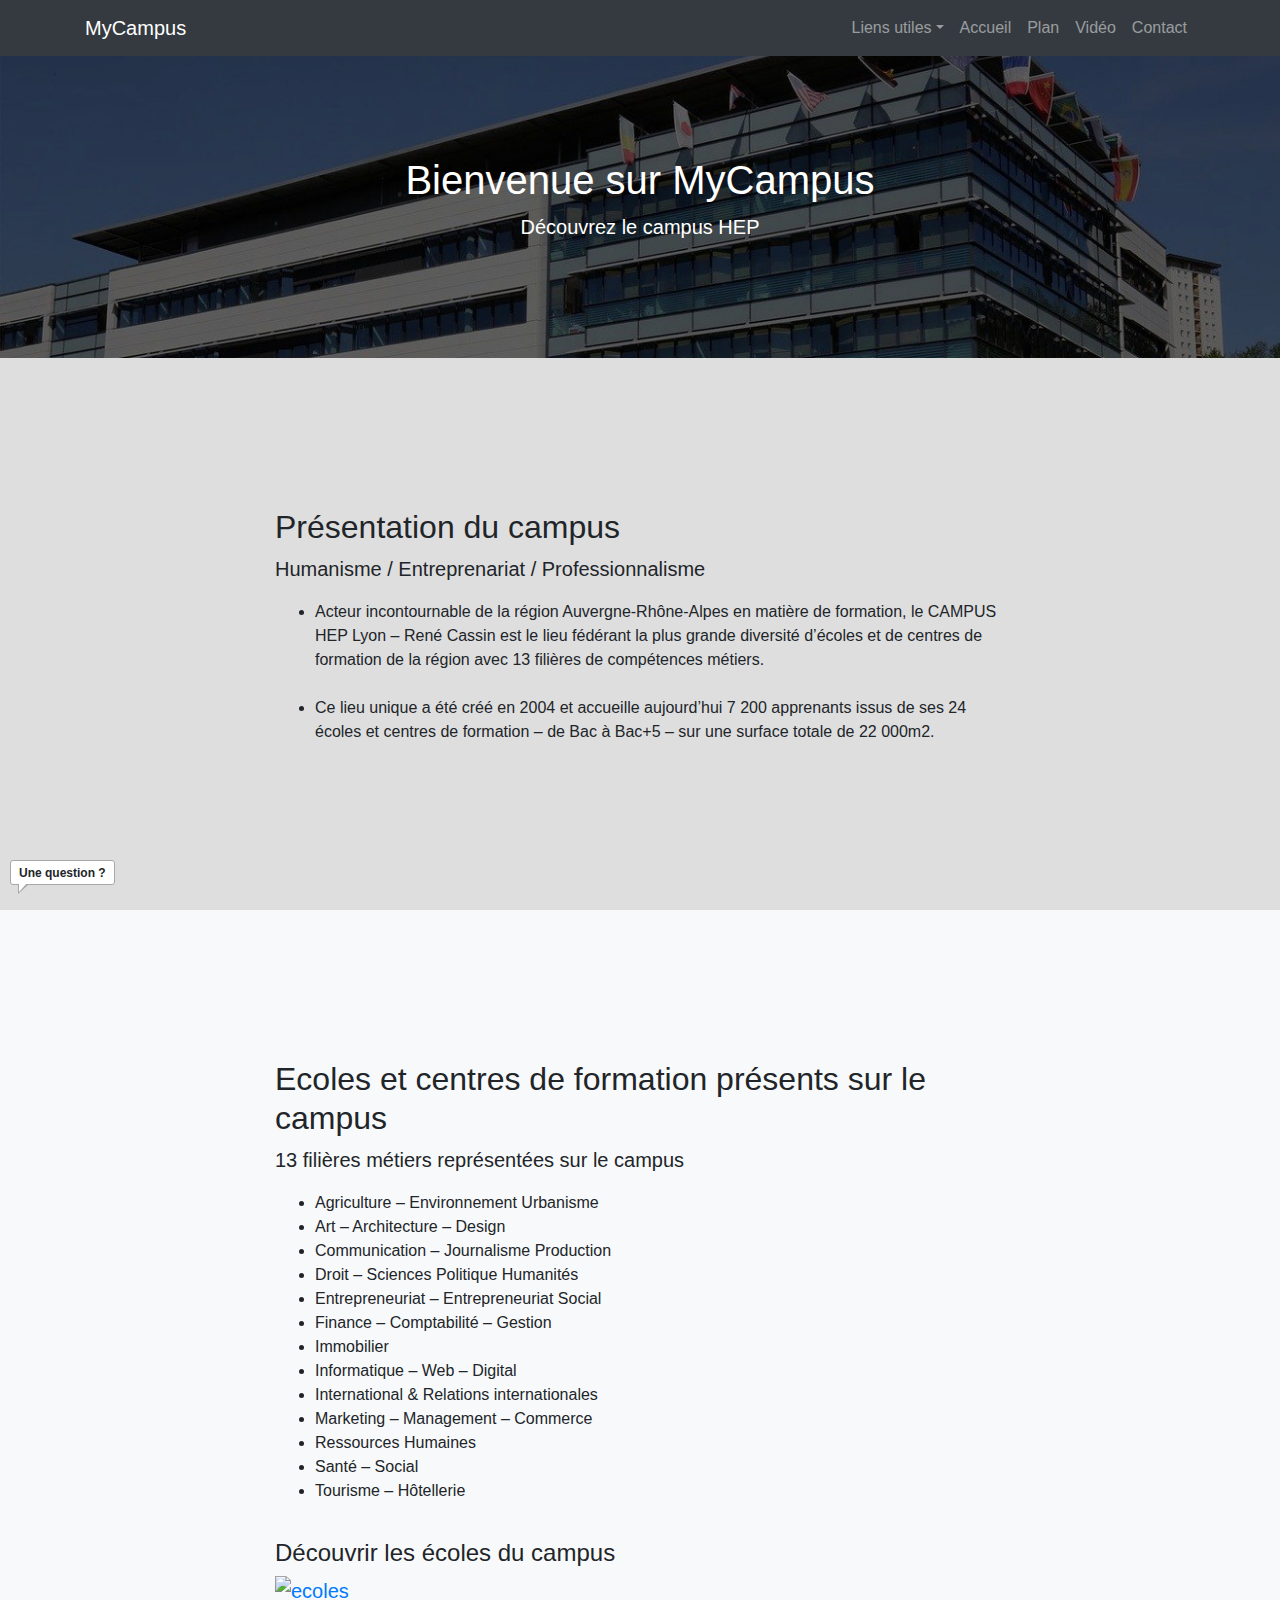
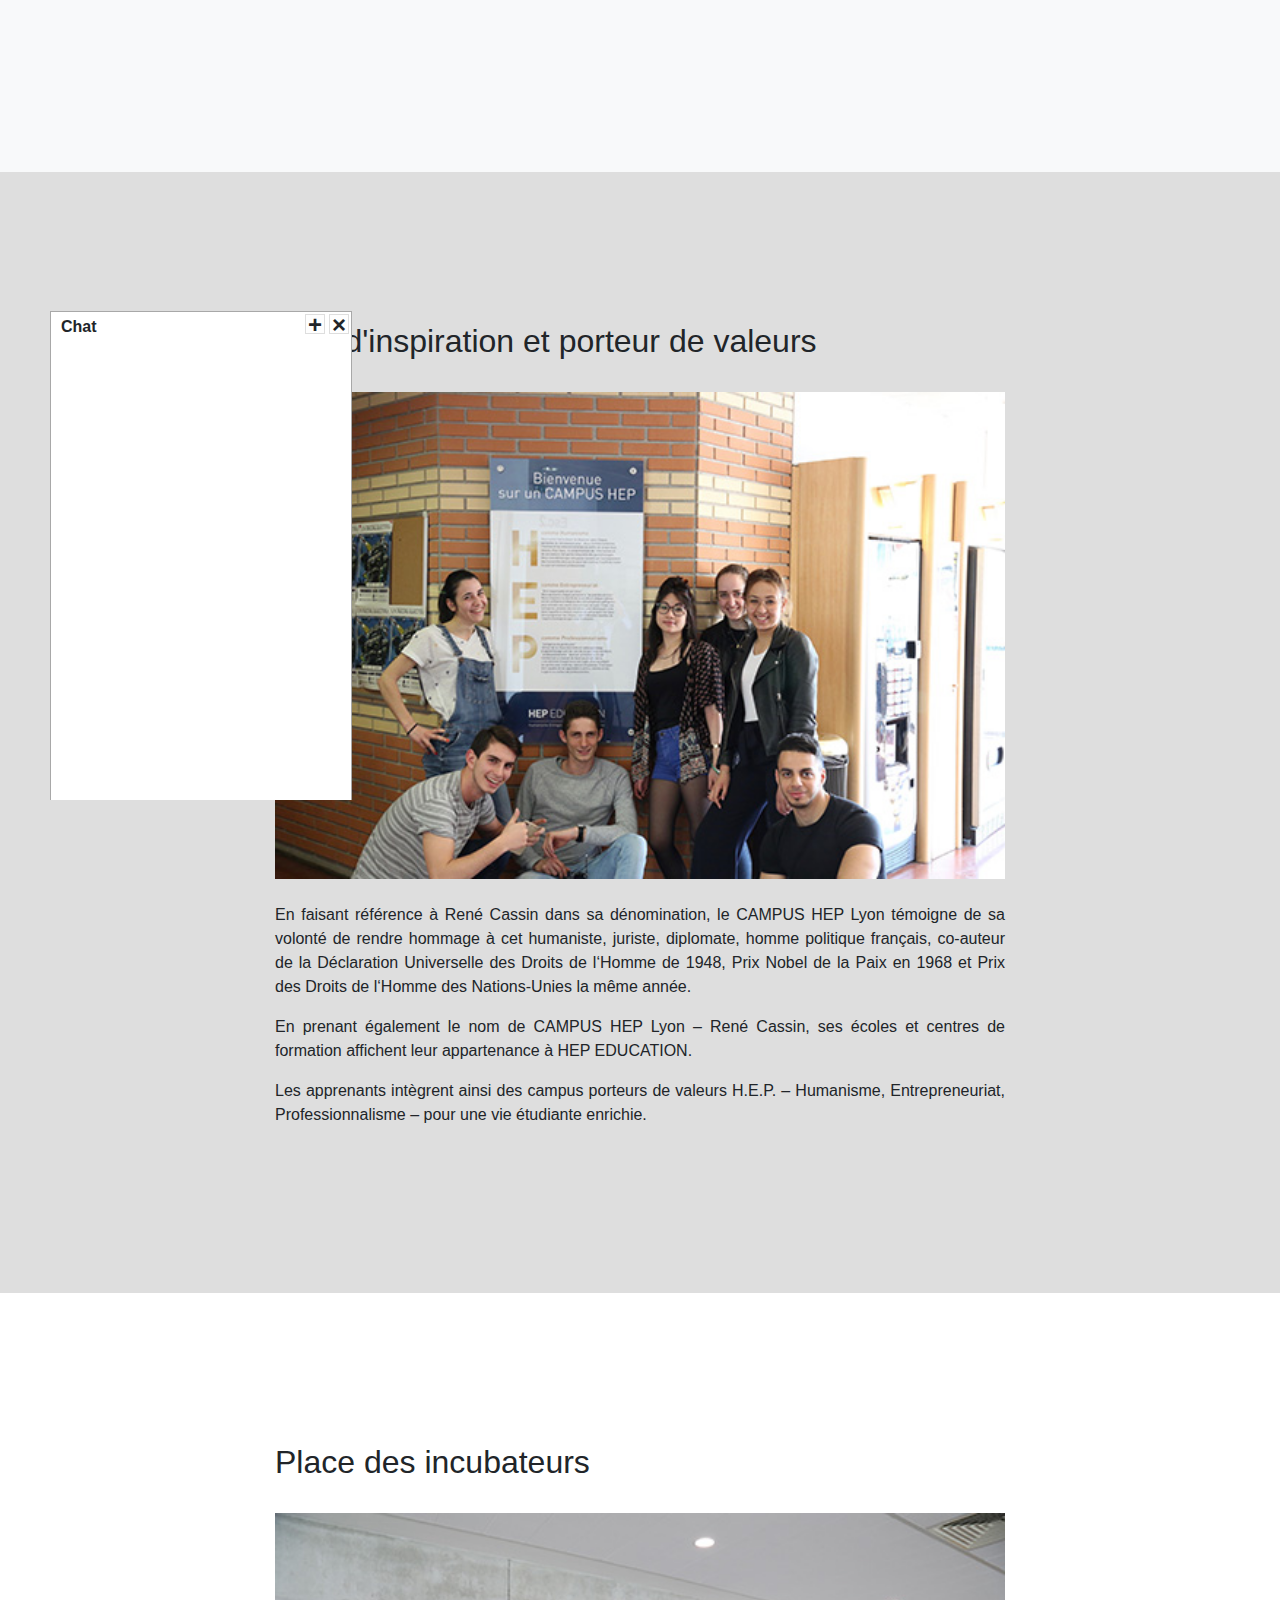
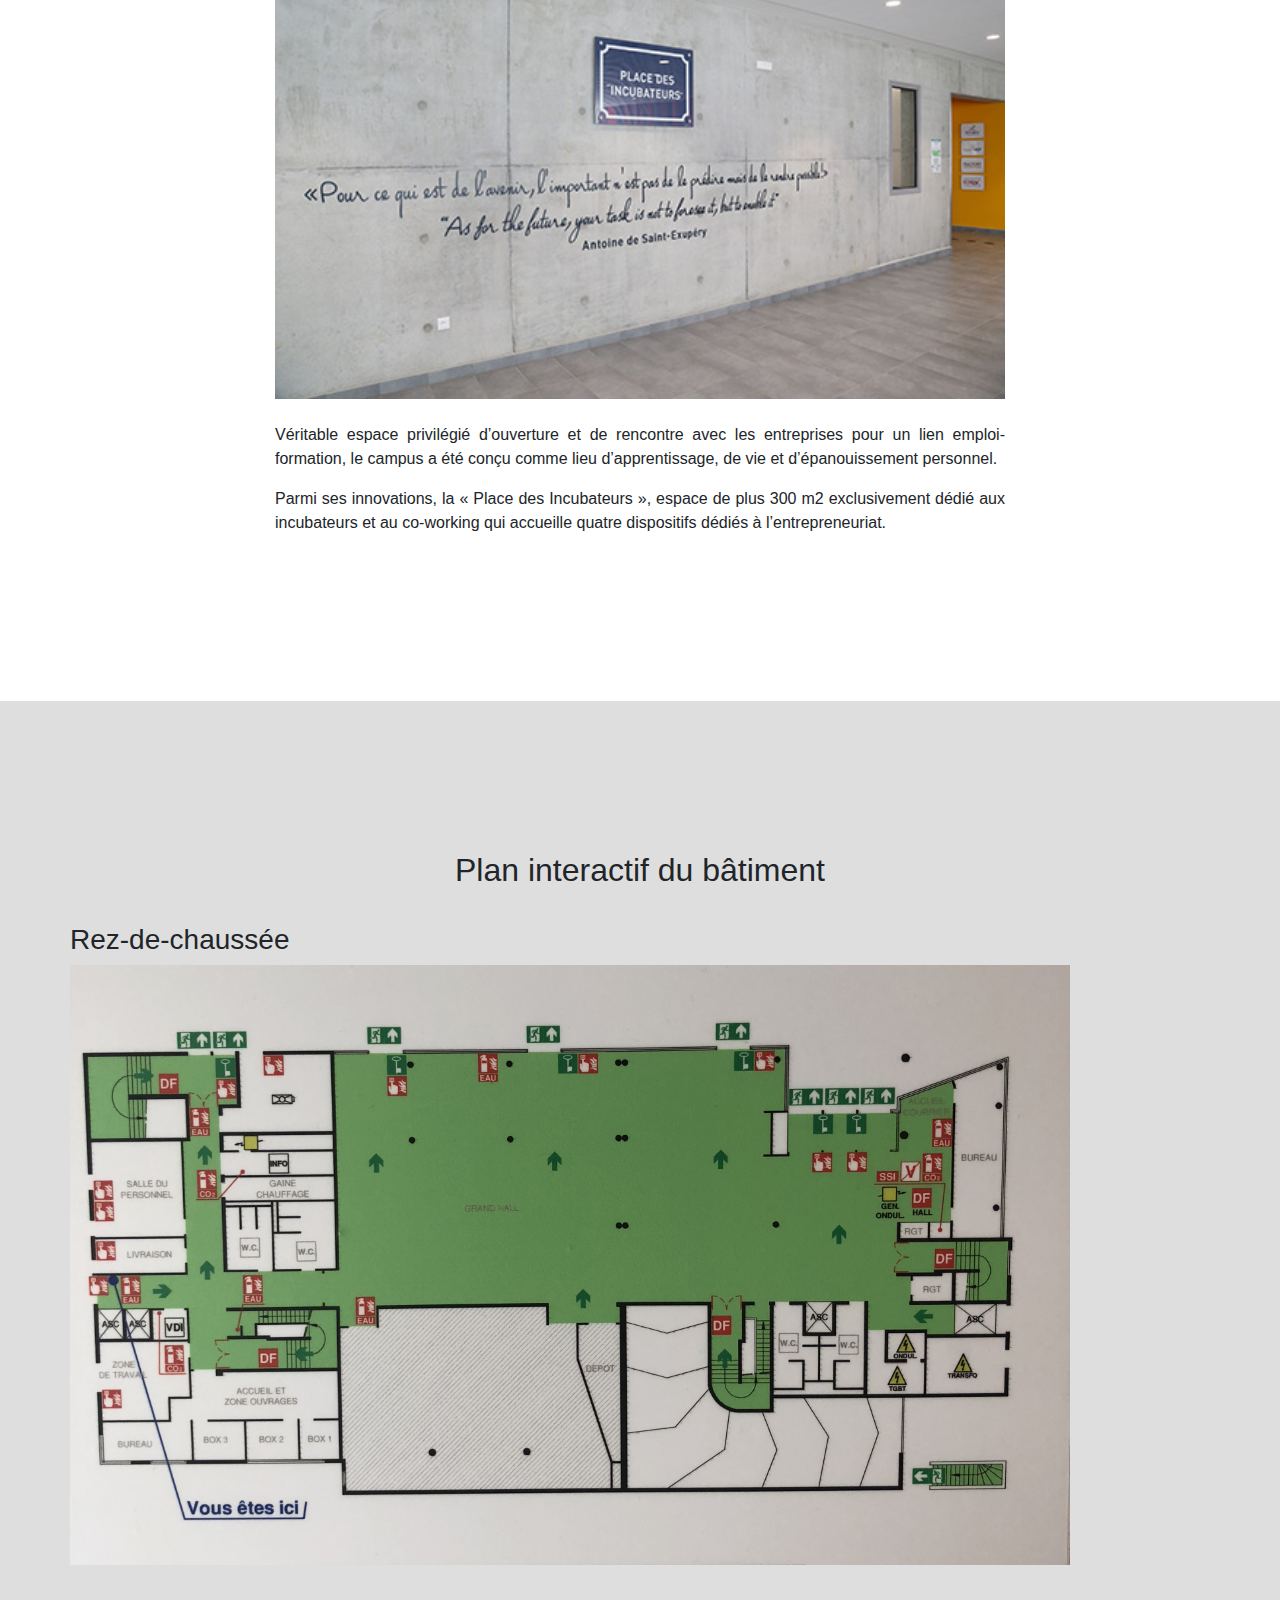
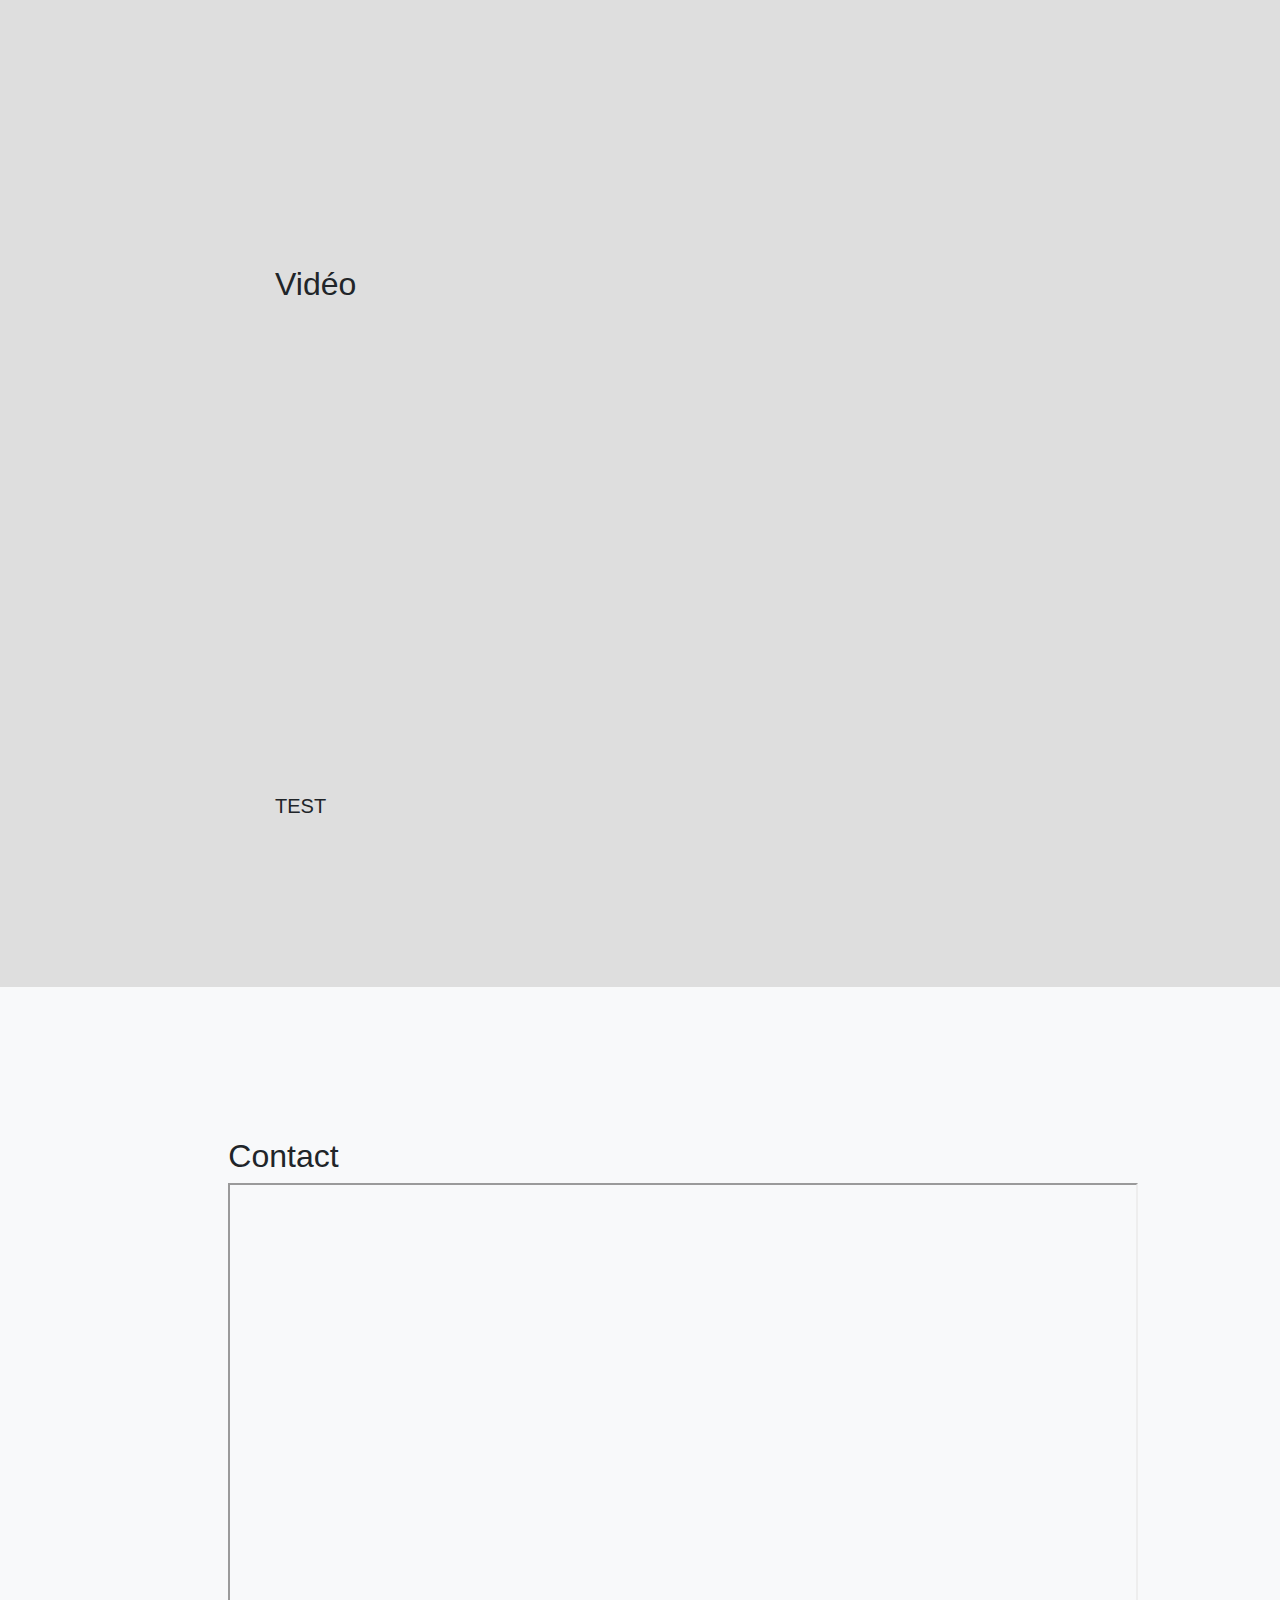
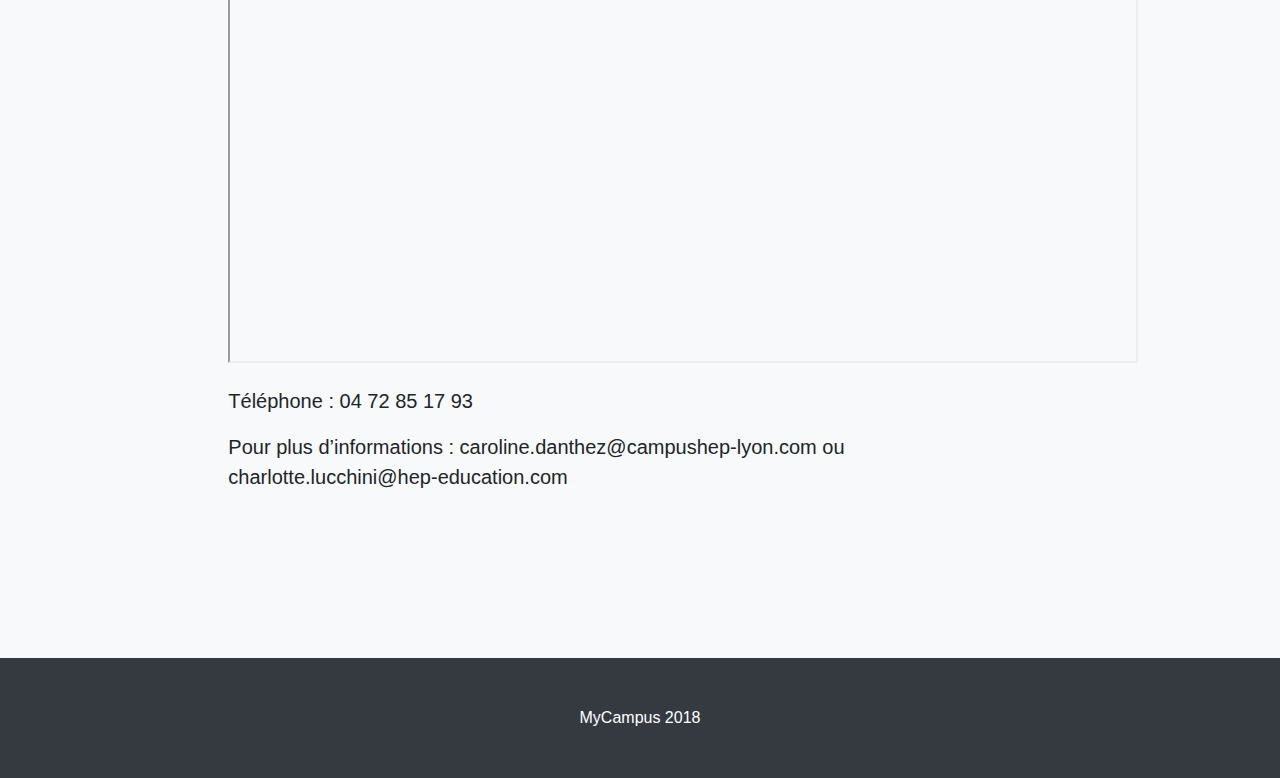
==== commit 437aaf10: "Ajout idrac sur plan" ====
--- a/index.html
+++ b/index.html
@@ -1,5 +1,4 @@
 <!DOCTYPE html>
-
 <html lang="en">
 
 <head>
@@ -10,15 +9,19 @@
   <meta name="author" content="">
 
   <title>MyCampus</title>
+
   <!-- Bootstrap core CSS -->
   <link href="vendor/bootstrap/css/bootstrap.min.css" rel="stylesheet">
-<link rel="stylesheet" href="https://cdnjs.cloudflare.com/ajax/libs/font-awesome/4.7.0/css/font-awesome.min.css">
+
   <!-- Custom styles for this template -->
   <link href="css/scrolling-nav.css" rel="stylesheet">
   <link rel="stylesheet" href="css/style.css">
 
 </head>
+
+
 <body id="page-top">
+
   <!-- Navigation -->
   <nav class="navbar navbar-expand-lg navbar-dark bg-dark fixed-top" id="mainNav">
     <div class="container">
@@ -27,27 +30,15 @@
         <span class="navbar-toggler-icon"></span>
       </button>
       <div class="collapse navbar-collapse" id="navbarResponsive">
- 
- 
-		 <ul class="navbar-nav ml-auto">
-          <li class="dropdown">
-            <a class="dropdown-toggle nav-link" data-toggle="dropdown" href="#">Résaux sociaux</a>
-            <ul class="dropdown-menu bg-dark" role="menu">
-              <li><a class="nav-link" target="_blank" href="https://www.facebook.com/HEPEDUCATION/"><i class="fa fa-facebook"></i> Facebook</a></li>
-              <li><a class="nav-link" target="_blank" href="https://twitter.com/HEP_EDUCATION"><i class="fa fa-twitter"></i> Twitter</a></li>
-			  <li><a class="nav-link" target="_blank" href="https://www.linkedin.com/company/hep-education/"><i class="fa fa-linkedin"></i> Linkedin</a></li>			 
-			  <li><a class="nav-link" target="_blank" href="https://www.instagram.com/hepeducation/"><i class="fa fa-instagram"></i> Instagram</a></li>			 
-            </ul>
-			</li>	
-			
+        <ul class="navbar-nav ml-auto">
+
           <li class="dropdown">
             <a class="dropdown-toggle nav-link" data-toggle="dropdown" href="#">Liens utiles</a>
             <ul class="dropdown-menu bg-dark" role="menu">
-              <li><a class="nav-link" target="_blank" href="http://www.hep-education.com/campus/lyon/" style="width: 182px;">Campus HEP Education</a></li>
-              <li><a class="nav-link" target="_blank" href="https://mylearningbox.reseau-cd.fr/">MyLearningBox</a></li>
-			  <li><a class="nav-link" target="_blank" href="http://ecampuslyon.epsi.fr/">Ecampus</a></li>			 
+              <li><a class="nav-link" href="http://www.hep-education.com/campus/lyon/">Campus HEP Education</a></li>
+              <li><a class="nav-link" href="https://mylearningbox.reseau-cd.fr/">MyLearningBox</a></li>
             </ul>
-			</li>
+
           <li class="nav-item">
             <a class="nav-link js-scroll-trigger" href="#accueil">Accueil</a>
           </li>
@@ -184,22 +175,24 @@
     </section>
 	-->
 
-  <section id="plan" style="margin-left:10%;">
-  <div class="col-lg-12 text-center" style="margin-left:-5%;">
+  <section id="plan">
+    <div class="container text-center">
+      <div class="row">
+        <div class="col-lg-12">
           <h2>Plan interactif du bâtiment</h2>
         </div>
-    <div class="container text-center">
-      <div class="row">
+        <br><br><br>
         <div>
           <h3>Rez-de-chaussée</h3>
         </div>
         <br>
-        <div >
+        <div>
           <img src="image/RDC.jpg" width="1000" height="600" usemap="#RDC">
           <map id="#RDC" name="RDC">
             <area class="area" shape="rect" coords="828,130,890,260" target="_self" style="outline:none;" TooltipBackround="black" TooltipId="RDCAccueil" />
             <area class="area" shape="rect" coords="720,80,825,200" target="_self" style="outline:none;" TooltipBackround="black" TooltipId="RDCEntree" />
             <area class="area" shape="rect" coords="260,90,710,330" target="_self" style="outline:none;" TooltipBackround="black" TooltipId="RDCHall" />
+            <area class="area" shape="rect" coords="265,145,560,530" target="_self" style="outline:none;" TooltipBackround="black" TooltipId="RDCIdrac" />
           </map>
 
           <i id="RDCAccueil" class="area-tooltip" data-toggle="tooltip" data-html="true" data-placement="right" title="
@@ -211,8 +204,17 @@
             <h1>Entrée du campus</h1>
             <img src='image/RDCEntree.jpg' class='tooltipSize'>"
             data-animation="false" data-trigger="manual">&#160;</i>
-          <i id="RDCHall" class="area-tooltip" data-toggle="tooltip" data-html="true" data-placement="right" title="<h1>Hall</h1> <h6>Endroit ouvert en permanence pour travailler</h6><img src='image/RDCHall.jpg' class='tooltipSize'>" data-animation="false" data-trigger="manual">&#160;</i>
-        </div>
+          <i id="RDCHall" class="area-tooltip" data-toggle="tooltip" data-html="true" data-placement="right" title="
+            <h1>Hall</h1>
+            <h6>Endroit ouvert en permanence pour travailler</h6>
+            <img src='image/RDCHall.jpg' class='tooltipSize'>"
+            data-animation="false" data-trigger="manual">&#160;</i>
+          <i id="RDCIdrac" class="area-tooltip" data-toggle="tooltip" data-html="true" data-placement="right" title="
+            <h1>IDRAC</h1>
+            <img src='image/RDCIdrac.png' class='tooltipSize'>"
+            data-animation="false" data-trigger="manual">&#160;</i>
+        </div>
+
         <script src='https://cdnjs.cloudflare.com/ajax/libs/twitter-bootstrap/3.3.7/js/bootstrap.min.js'></script>
         <script src='https://cdnjs.cloudflare.com/ajax/libs/jquery/3.2.1/jquery.min.js'></script>
       </div>
@@ -222,23 +224,24 @@
   <script src="js/index.js"></script>
 
   <section id="video">
+    <div class="container">
+      <div class="row">
+        <div class="col-lg-8 mx-auto">
+          <h2>Vidéo</h2>
+          <iframe width="840" height="473" src="https://www.youtube.com/embed/Cat8CTpNozQ?rel=0" frameborder="0" allow="autoplay; encrypted-media" allowfullscreen></iframe>
+          <p class="lead">TEST</p>
+        </div>
+      </div>
+    </div>
+  </section>
+
+  <section id="contact" class="bg-light">
     <div class="container col-lg-8">
-        <div class="text-center">
-          <h2>Vidéo</h2>
-          <iframe width="92%" height="600" src="https://www.youtube.com/embed/Cat8CTpNozQ?rel=0" frameborder="0" allow="autoplay; encrypted-media" allowfullscreen></iframe>
-          <p class="lead">test</p>
-        </div> 
-    </div>
-  </section>
-
-  <section id="contact" class="bg-light">
-    <div class="container col-lg-8 text-center">
       <h2>Contact</h2>
-      <iframe class="my-auto mx-auto" src="https://www.google.com/maps/d/embed?mid=1y0aVO-NSJ_VY3IvmaQr8-q4kiOfezZTw&z=13&&ll=45.760310,4.851770" width="92%" height="780"></iframe>
-      <br>
-      <p class="lead"><strong>Telephone : </strong><a href="tel:+33472851793">04 72 85 17 93</a></p>
-      <p class="lead"><strong>Mail : </strong><a href ="mailto:charlotte.lucchini@hep-education.com" >charlotte.lucchini@hep-education.com</a></p>
-	  <p class="lead"><strong>Pour plus d’informations concernant les dispositifs : </strong><a href ="mailto:caroline.danthez@campushep-lyon.com">caroline.danthez@campushep-lyon.com</p></a>
+      <iframe class="my-auto mx-auto" src="https://www.google.com/maps/d/embed?mid=1y0aVO-NSJ_VY3IvmaQr8-q4kiOfezZTw&z=13" width="910" height="780"></iframe>
+      <p></p>
+      <p class="lead"><strong>Téléphone :</strong> 04 72 85 17 93</p>
+      <p class="lead"><strong>Pour plus d’informations :</strong> caroline.danthez@campushep-lyon.com ou charlotte.lucchini@hep-education.com</p>
     </div>
   </section>
 
@@ -248,7 +251,7 @@
     <script>
       document.write('<div id="smartchatbox_img901621879" style="width: 280px; height: 450px; overflow: hidden; margin: auto; padding: 0;">');
       document.write('<div id="smartchatbox901621879" style="width: 280px; height: 450px; overflow: hidden; margin: auto; padding: 0; border:0; ">');
-      document.write('<iframe src="https://cdn4.iconfinder.com/data/icons/VistaICO_Toolbar-Icons/256/Under-construction.png" "//https://www3.smartchatbox.com/shoutbox/sb.php?key=901621879" scrolling="no" frameborder="0" width="280px" height="450px" style="border:0; margin:0; padding: 0;">');
+      document.write('<iframe src="https://www3.smartchatbox.com/shoutbox/sb.php?key=901621879" scrolling="no" frameborder="0" width="280px" height="450px" style="border:0; margin:0; padding: 0;">');
       document.write('</iframe></div></div>');
     </script>
     <div id="close-chat" onclick="closeChatbox()">&times;</div>
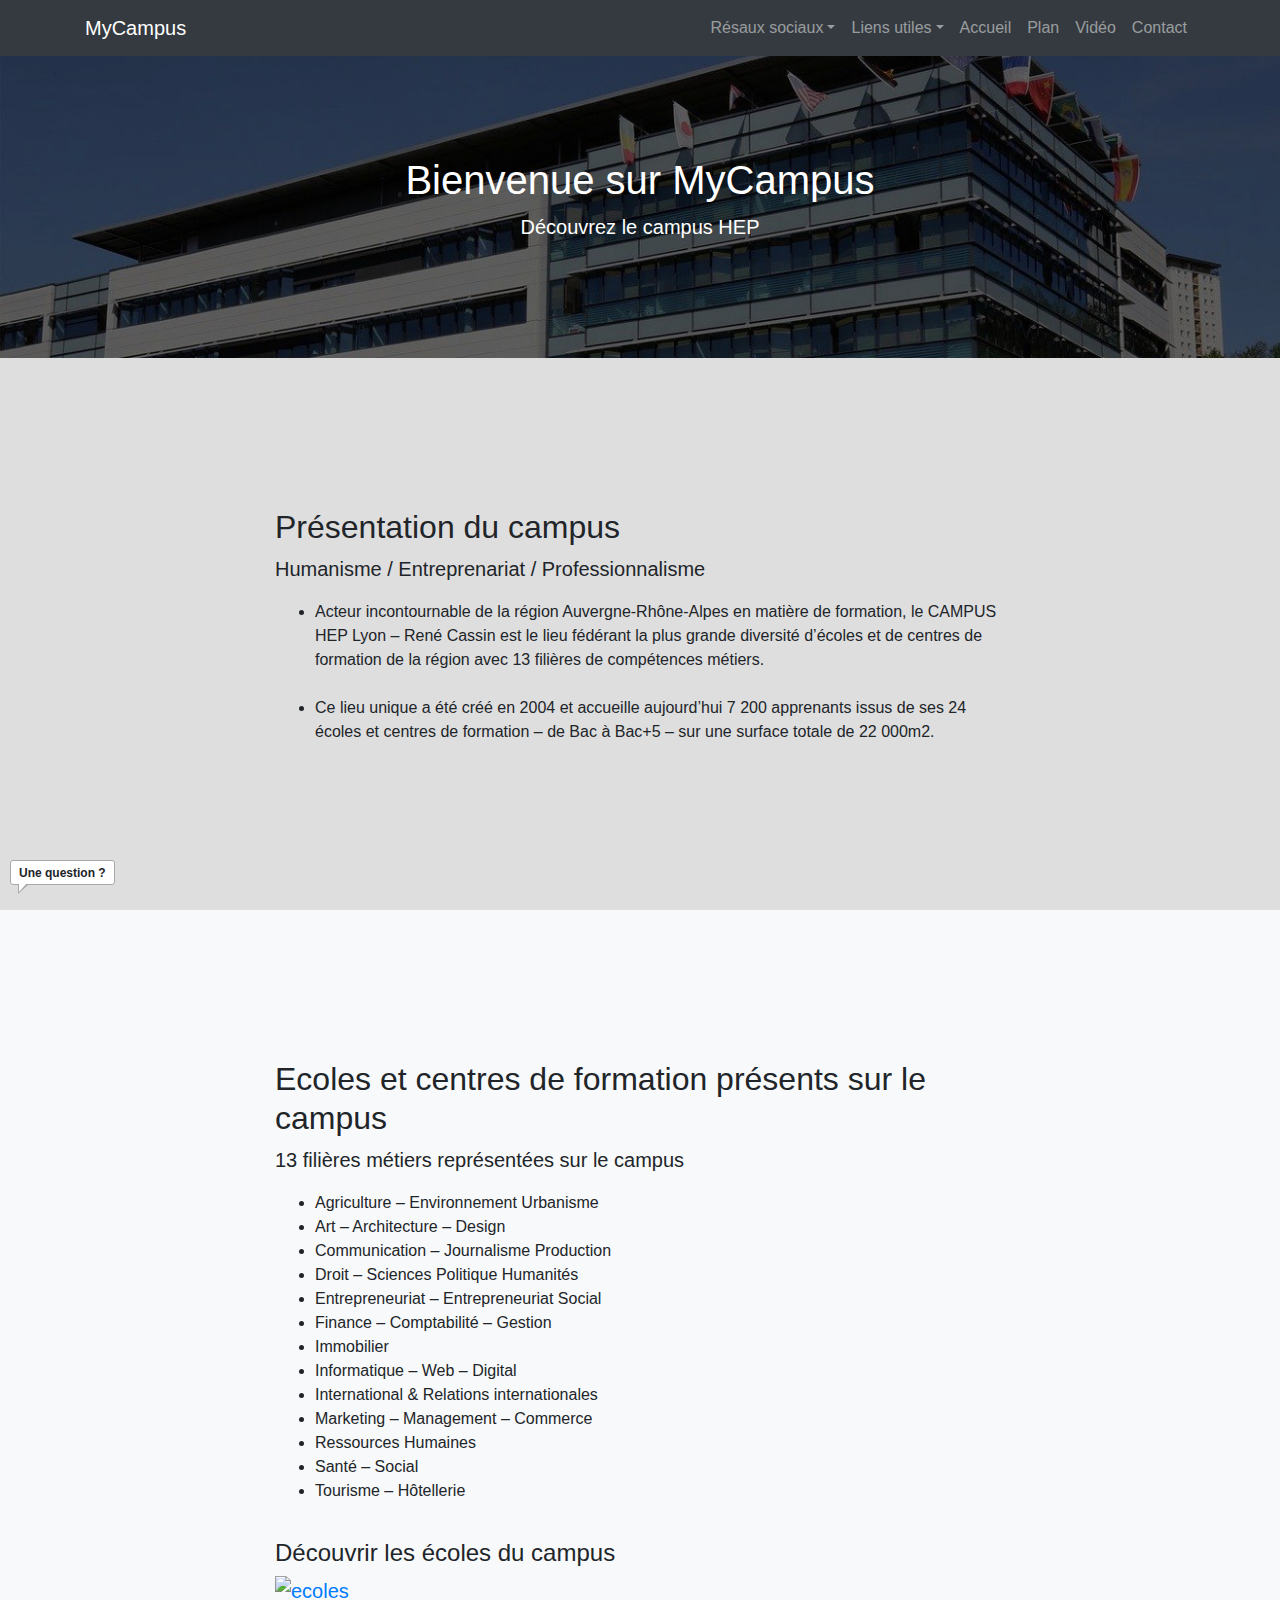
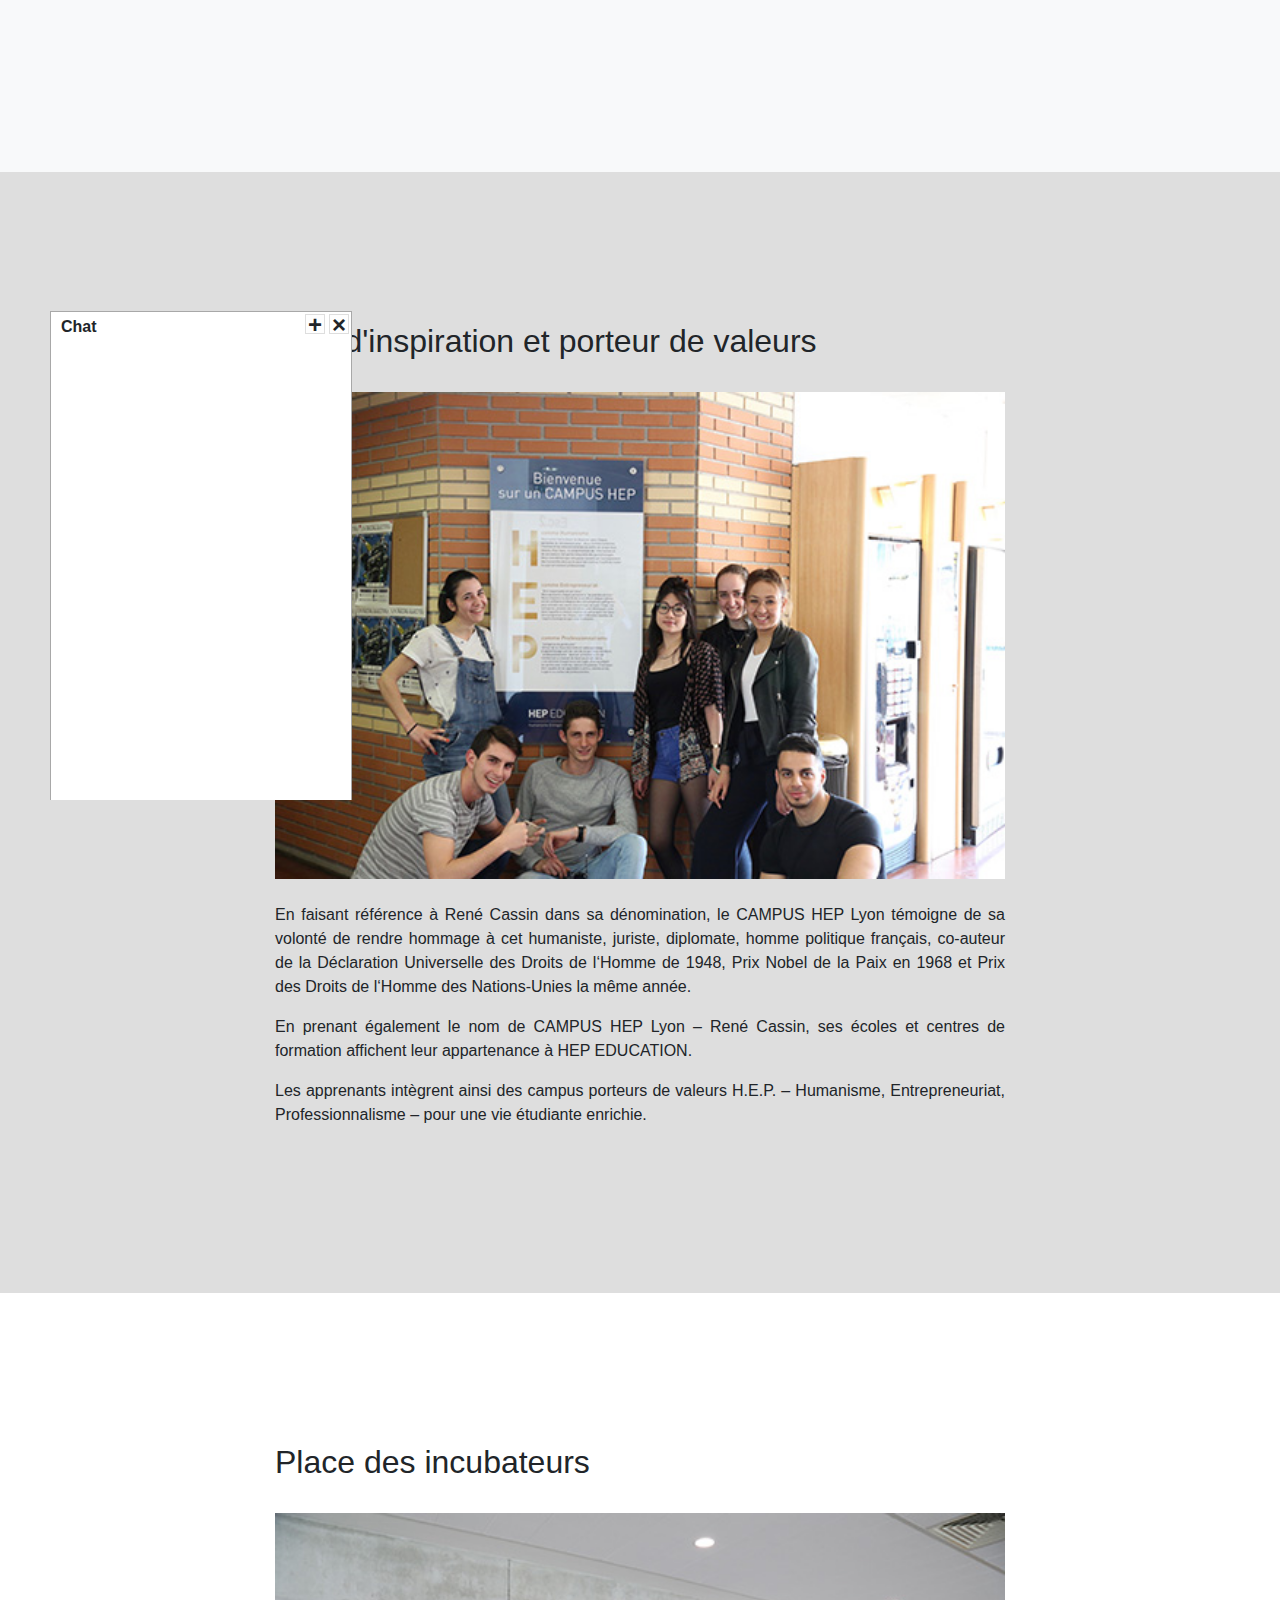
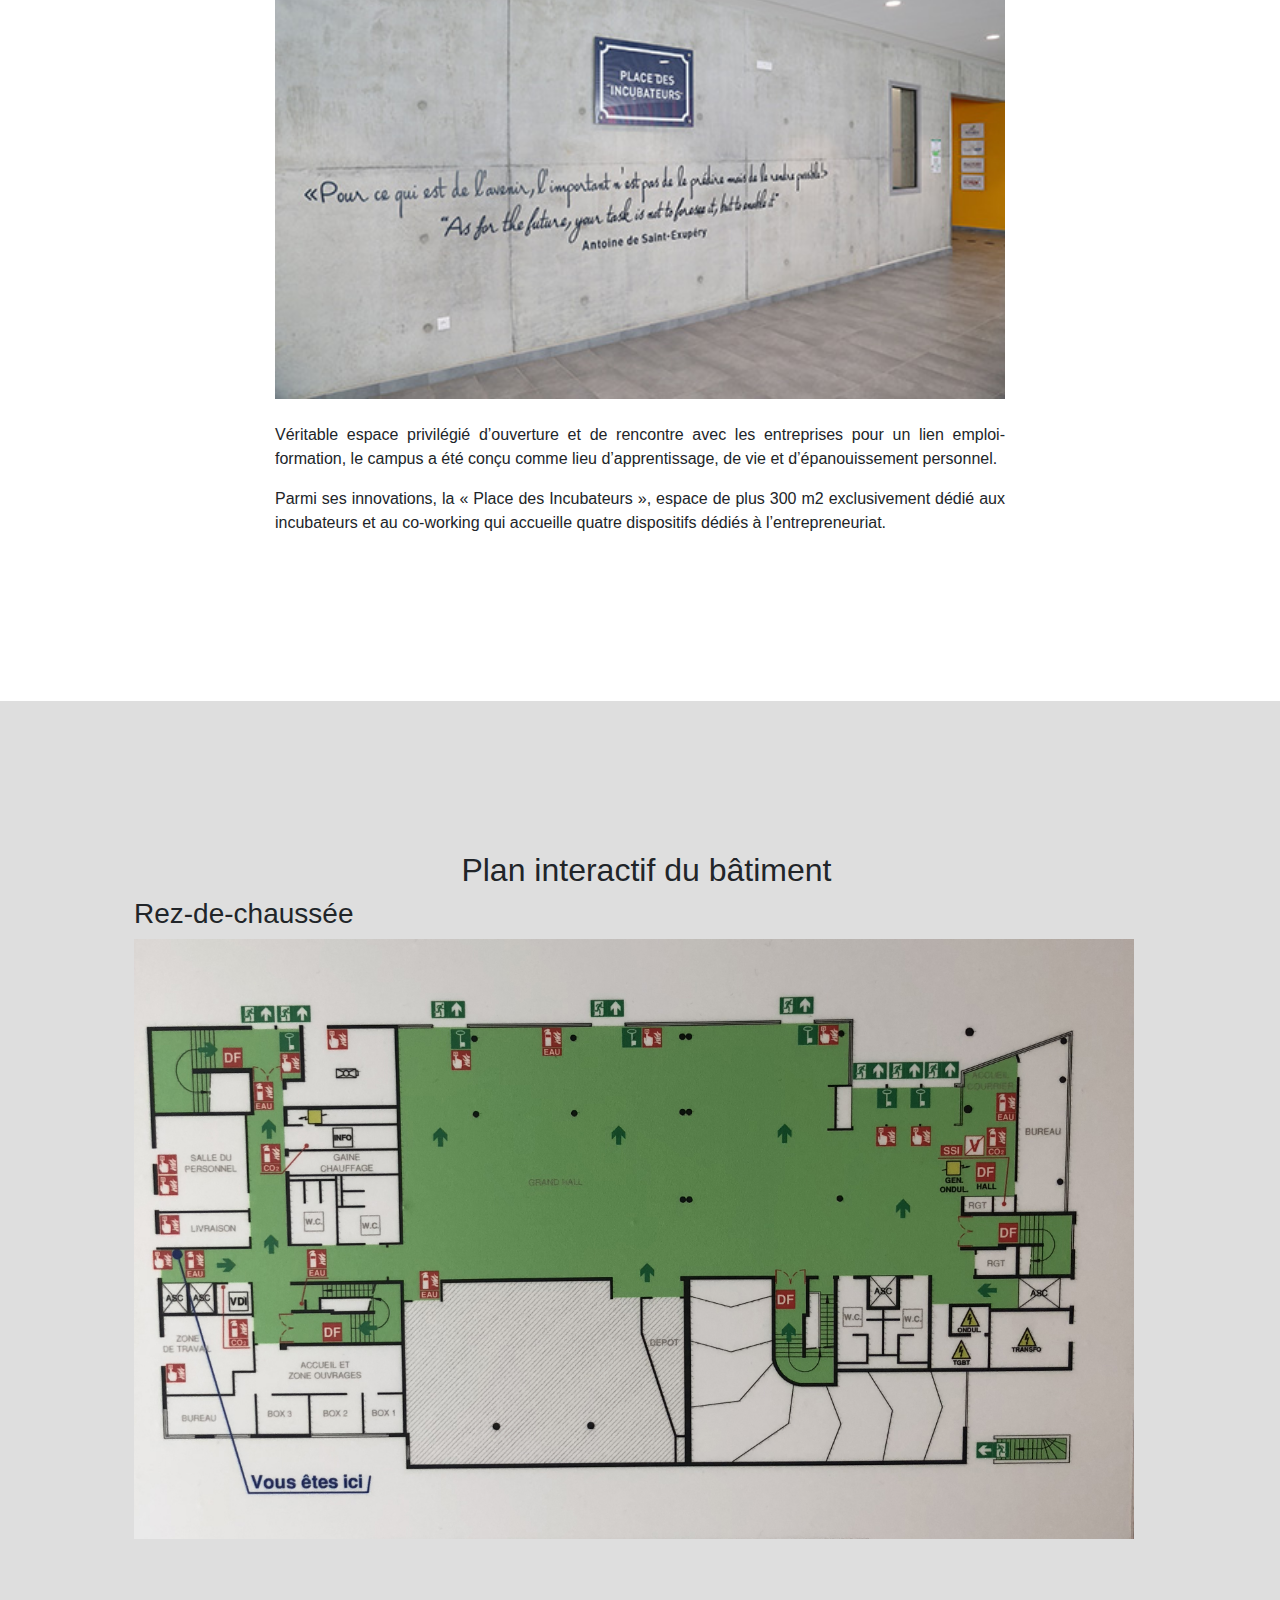
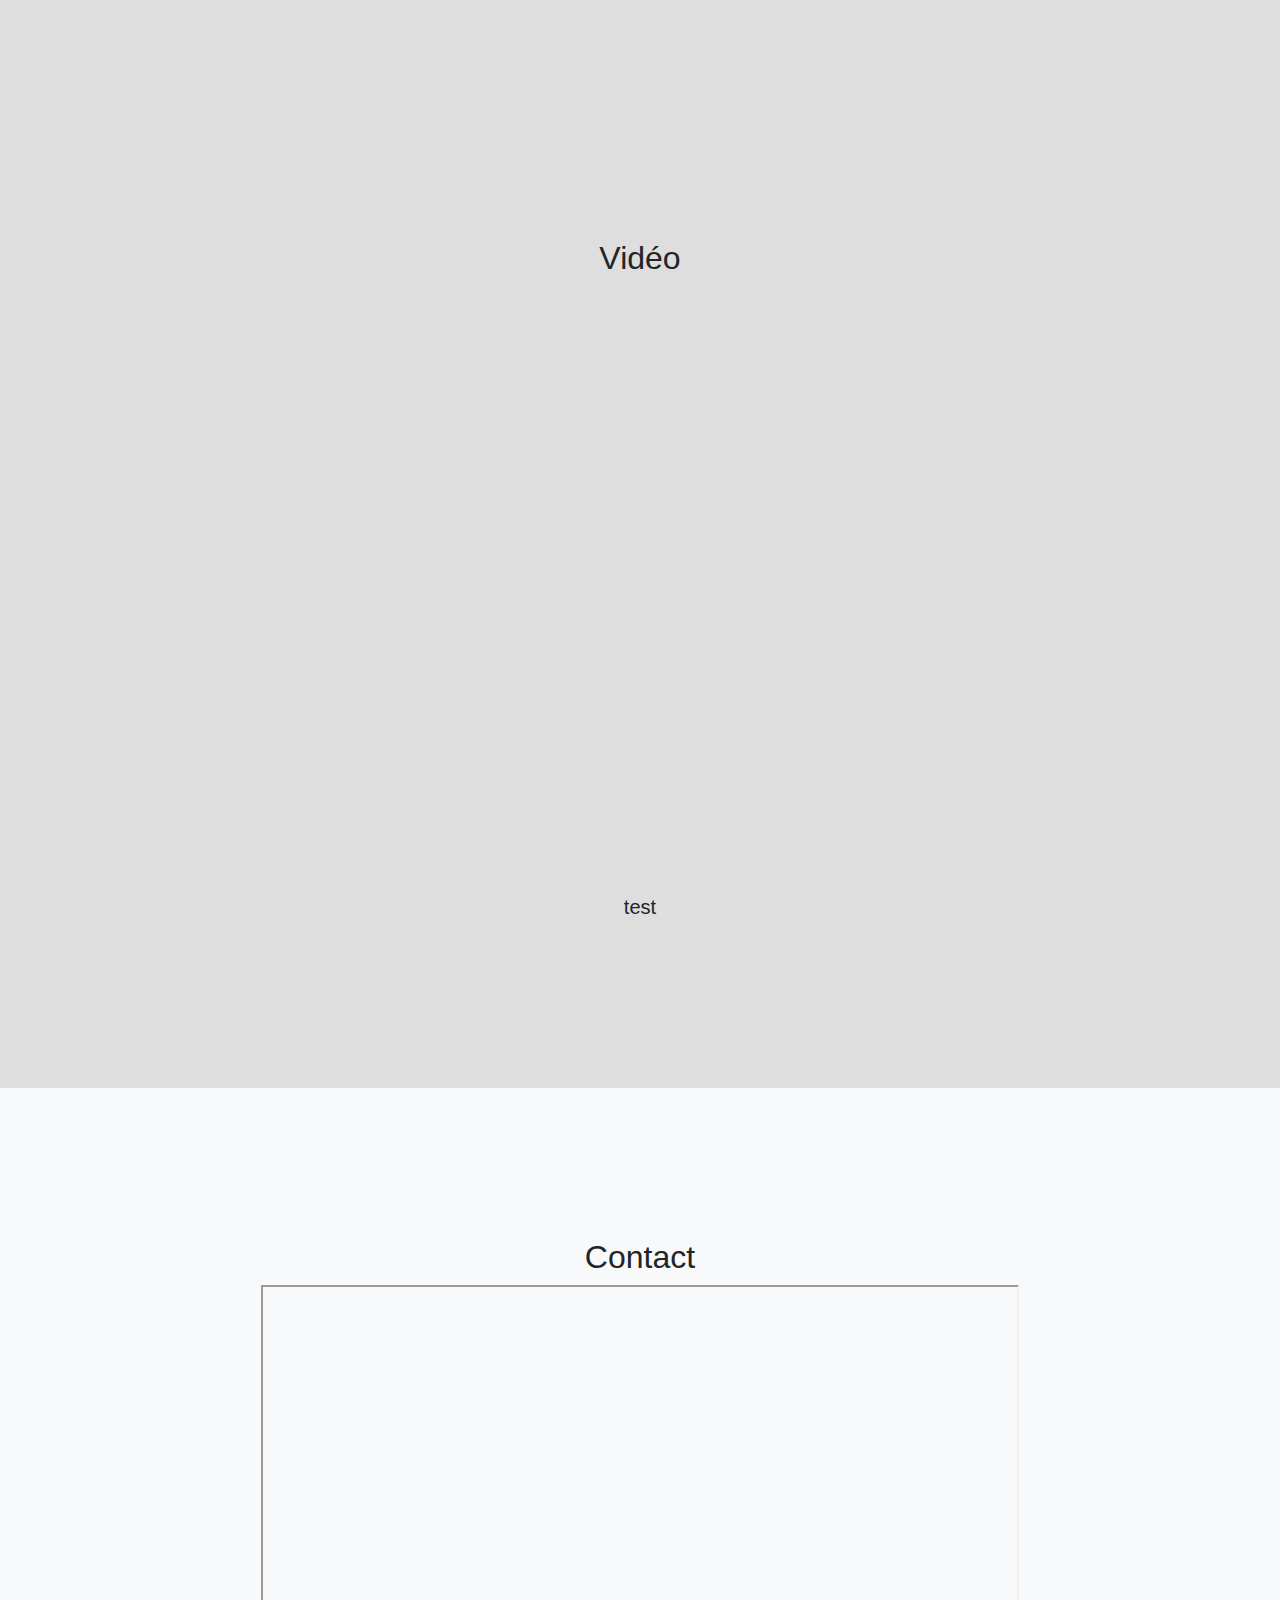
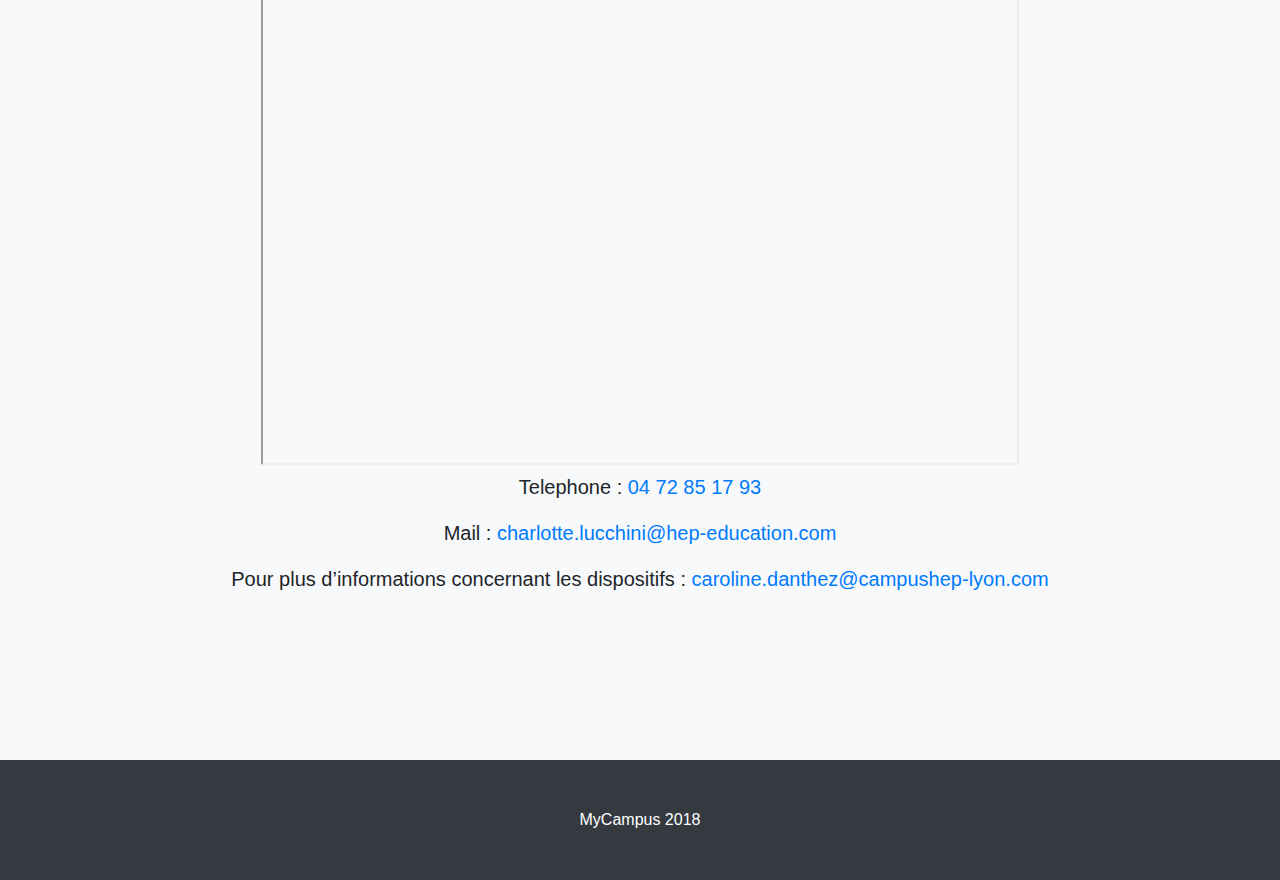
==== commit 48aed8ea: "Fin du merge" ====
--- a/index.html
+++ b/index.html
@@ -1,4 +1,5 @@
 <!DOCTYPE html>
+
 <html lang="en">
 
 <head>
@@ -9,19 +10,16 @@
   <meta name="author" content="">
 
   <title>MyCampus</title>
-
   <!-- Bootstrap core CSS -->
   <link href="vendor/bootstrap/css/bootstrap.min.css" rel="stylesheet">
-
+  <link rel="stylesheet" href="https://cdnjs.cloudflare.com/ajax/libs/font-awesome/4.7.0/css/font-awesome.min.css">
   <!-- Custom styles for this template -->
   <link href="css/scrolling-nav.css" rel="stylesheet">
   <link rel="stylesheet" href="css/style.css">
 
 </head>
 
-
 <body id="page-top">
-
   <!-- Navigation -->
   <nav class="navbar navbar-expand-lg navbar-dark bg-dark fixed-top" id="mainNav">
     <div class="container">
@@ -30,15 +28,27 @@
         <span class="navbar-toggler-icon"></span>
       </button>
       <div class="collapse navbar-collapse" id="navbarResponsive">
+
+
         <ul class="navbar-nav ml-auto">
+          <li class="dropdown">
+            <a class="dropdown-toggle nav-link" data-toggle="dropdown" href="#">Résaux sociaux</a>
+            <ul class="dropdown-menu bg-dark" role="menu">
+              <li><a class="nav-link" target="_blank" href="https://www.facebook.com/HEPEDUCATION/"><i class="fa fa-facebook"></i> Facebook</a></li>
+              <li><a class="nav-link" target="_blank" href="https://twitter.com/HEP_EDUCATION"><i class="fa fa-twitter"></i> Twitter</a></li>
+              <li><a class="nav-link" target="_blank" href="https://www.linkedin.com/company/hep-education/"><i class="fa fa-linkedin"></i> Linkedin</a></li>
+              <li><a class="nav-link" target="_blank" href="https://www.instagram.com/hepeducation/"><i class="fa fa-instagram"></i> Instagram</a></li>
+            </ul>
+          </li>
 
           <li class="dropdown">
             <a class="dropdown-toggle nav-link" data-toggle="dropdown" href="#">Liens utiles</a>
             <ul class="dropdown-menu bg-dark" role="menu">
-              <li><a class="nav-link" href="http://www.hep-education.com/campus/lyon/">Campus HEP Education</a></li>
-              <li><a class="nav-link" href="https://mylearningbox.reseau-cd.fr/">MyLearningBox</a></li>
+              <li><a class="nav-link" target="_blank" href="http://www.hep-education.com/campus/lyon/" style="width: 182px;">Campus HEP Education</a></li>
+              <li><a class="nav-link" target="_blank" href="https://mylearningbox.reseau-cd.fr/">MyLearningBox</a></li>
+              <li><a class="nav-link" target="_blank" href="http://ecampuslyon.epsi.fr/">Ecampus</a></li>
             </ul>
-
+          </li>
           <li class="nav-item">
             <a class="nav-link js-scroll-trigger" href="#accueil">Accueil</a>
           </li>
@@ -87,9 +97,10 @@
           <h2>Présentation du campus</h2>
           <p class="lead">Humanisme / Entreprenariat / Professionnalisme</p>
           <ul>
-            <li>Acteur incontournable de la région Auvergne-Rhône-Alpes en matière de formation, le CAMPUS HEP Lyon – René Cassin est le lieu fédérant la plus grande diversité d’écoles et de centres de formation de la région avec 13 filières de compétences métiers.</li>
+            <li>Acteur incontournable de la région Auvergne-Rhône-Alpes en matière de formation, le CAMPUS HEP Lyon – René Cassin est le lieu fédérant la plus grande diversité d’écoles et de centres de formation de la région avec 13 filières de
+              compétences métiers.</li>
             <br>
-            <li>Ce lieu unique a été créé en 2004 et accueille aujourd’hui 7 200 apprenants  issus de ses 24 écoles et centres de formation – de Bac à Bac+5 – sur une surface totale de 22 000m2.</li>
+            <li>Ce lieu unique a été créé en 2004 et accueille aujourd’hui 7 200 apprenants issus de ses 24 écoles et centres de formation – de Bac à Bac+5 – sur une surface totale de 22 000m2.</li>
           </ul>
         </div>
       </div>
@@ -134,7 +145,8 @@
           <br>
           <img src="image/inspi.jpg" class="center">
           <br>
-          <p class="text-justify">En faisant référence à René Cassin dans sa dénomination, le CAMPUS HEP Lyon témoigne de sa volonté de rendre hommage à cet humaniste, juriste, diplomate, homme politique français, co-auteur de la Déclaration Universelle des Droits de l‘Homme de 1948, Prix Nobel de la Paix en 1968 et Prix des Droits de l‘Homme des Nations-Unies la même année.</p>
+          <p class="text-justify">En faisant référence à René Cassin dans sa dénomination, le CAMPUS HEP Lyon témoigne de sa volonté de rendre hommage à cet humaniste, juriste, diplomate, homme politique français, co-auteur de la Déclaration
+            Universelle des Droits de l‘Homme de 1948, Prix Nobel de la Paix en 1968 et Prix des Droits de l‘Homme des Nations-Unies la même année.</p>
           <p class="text-justify">En prenant également le nom de CAMPUS HEP Lyon – René Cassin, ses écoles et centres de formation affichent leur appartenance à HEP EDUCATION.</p>
           <p class="text-justify">Les apprenants intègrent ainsi des campus porteurs de valeurs H.E.P. – Humanisme, Entrepreneuriat, Professionnalisme – pour une vie étudiante enrichie.</p>
         </div>
@@ -175,13 +187,12 @@
     </section>
 	-->
 
-  <section id="plan">
+  <section id="plan" style="margin-left:10%;">
+    <div class="col-lg-12 text-center" style="margin-left:-5%;">
+      <h2>Plan interactif du bâtiment</h2>
+    </div>
     <div class="container text-center">
       <div class="row">
-        <div class="col-lg-12">
-          <h2>Plan interactif du bâtiment</h2>
-        </div>
-        <br><br><br>
         <div>
           <h3>Rez-de-chaussée</h3>
         </div>
@@ -202,8 +213,8 @@
             data-animation="false" data-trigger="manual">&#160;</i>
           <i id="RDCEntree" class="area-tooltip" data-toggle="tooltip" data-html="true" data-placement="right" title="
             <h1>Entrée du campus</h1>
-            <img src='image/RDCEntree.jpg' class='tooltipSize'>"
-            data-animation="false" data-trigger="manual">&#160;</i>
+            <img src='image/RDCEntree.jpg' class='tooltipSize'>" data-animation="false"
+            data-trigger="manual">&#160;</i>
           <i id="RDCHall" class="area-tooltip" data-toggle="tooltip" data-html="true" data-placement="right" title="
             <h1>Hall</h1>
             <h6>Endroit ouvert en permanence pour travailler</h6>
@@ -211,10 +222,8 @@
             data-animation="false" data-trigger="manual">&#160;</i>
           <i id="RDCIdrac" class="area-tooltip" data-toggle="tooltip" data-html="true" data-placement="right" title="
             <h1>IDRAC</h1>
-            <img src='image/RDCIdrac.png' class='tooltipSize'>"
-            data-animation="false" data-trigger="manual">&#160;</i>
-        </div>
-
+            <img src='image/RDCIdrac.png' class='tooltipSize'>" data-animation="false" data-trigger="manual">&#160;</i>
+        </div>
         <script src='https://cdnjs.cloudflare.com/ajax/libs/twitter-bootstrap/3.3.7/js/bootstrap.min.js'></script>
         <script src='https://cdnjs.cloudflare.com/ajax/libs/jquery/3.2.1/jquery.min.js'></script>
       </div>
@@ -224,24 +233,23 @@
   <script src="js/index.js"></script>
 
   <section id="video">
-    <div class="container">
-      <div class="row">
-        <div class="col-lg-8 mx-auto">
-          <h2>Vidéo</h2>
-          <iframe width="840" height="473" src="https://www.youtube.com/embed/Cat8CTpNozQ?rel=0" frameborder="0" allow="autoplay; encrypted-media" allowfullscreen></iframe>
-          <p class="lead">TEST</p>
-        </div>
+    <div class="container col-lg-8">
+      <div class="text-center">
+        <h2>Vidéo</h2>
+        <iframe width="92%" height="600" src="https://www.youtube.com/embed/Cat8CTpNozQ?rel=0" frameborder="0" allow="autoplay; encrypted-media" allowfullscreen></iframe>
+        <p class="lead">test</p>
       </div>
     </div>
   </section>
 
   <section id="contact" class="bg-light">
-    <div class="container col-lg-8">
+    <div class="container col-lg-8 text-center">
       <h2>Contact</h2>
-      <iframe class="my-auto mx-auto" src="https://www.google.com/maps/d/embed?mid=1y0aVO-NSJ_VY3IvmaQr8-q4kiOfezZTw&z=13" width="910" height="780"></iframe>
-      <p></p>
-      <p class="lead"><strong>Téléphone :</strong> 04 72 85 17 93</p>
-      <p class="lead"><strong>Pour plus d’informations :</strong> caroline.danthez@campushep-lyon.com ou charlotte.lucchini@hep-education.com</p>
+      <iframe class="my-auto mx-auto" src="https://www.google.com/maps/d/embed?mid=1y0aVO-NSJ_VY3IvmaQr8-q4kiOfezZTw&z=13&&ll=45.760310,4.851770" width="92%" height="780"></iframe>
+      <br>
+      <p class="lead"><strong>Telephone : </strong><a href="tel:+33472851793">04 72 85 17 93</a></p>
+      <p class="lead"><strong>Mail : </strong><a href="mailto:charlotte.lucchini@hep-education.com">charlotte.lucchini@hep-education.com</a></p>
+      <p class="lead"><strong>Pour plus d’informations concernant les dispositifs : </strong><a href="mailto:caroline.danthez@campushep-lyon.com">caroline.danthez@campushep-lyon.com</p></a>
     </div>
   </section>
 
@@ -251,7 +259,9 @@
     <script>
       document.write('<div id="smartchatbox_img901621879" style="width: 280px; height: 450px; overflow: hidden; margin: auto; padding: 0;">');
       document.write('<div id="smartchatbox901621879" style="width: 280px; height: 450px; overflow: hidden; margin: auto; padding: 0; border:0; ">');
-      document.write('<iframe src="https://www3.smartchatbox.com/shoutbox/sb.php?key=901621879" scrolling="no" frameborder="0" width="280px" height="450px" style="border:0; margin:0; padding: 0;">');
+      document.write(
+        '<iframe src="https://cdn4.iconfinder.com/data/icons/VistaICO_Toolbar-Icons/256/Under-construction.png" "//https://www3.smartchatbox.com/shoutbox/sb.php?key=901621879" scrolling="no" frameborder="0" width="280px" height="450px" style="border:0; margin:0; padding: 0;">'
+      );
       document.write('</iframe></div></div>');
     </script>
     <div id="close-chat" onclick="closeChatbox()">&times;</div>
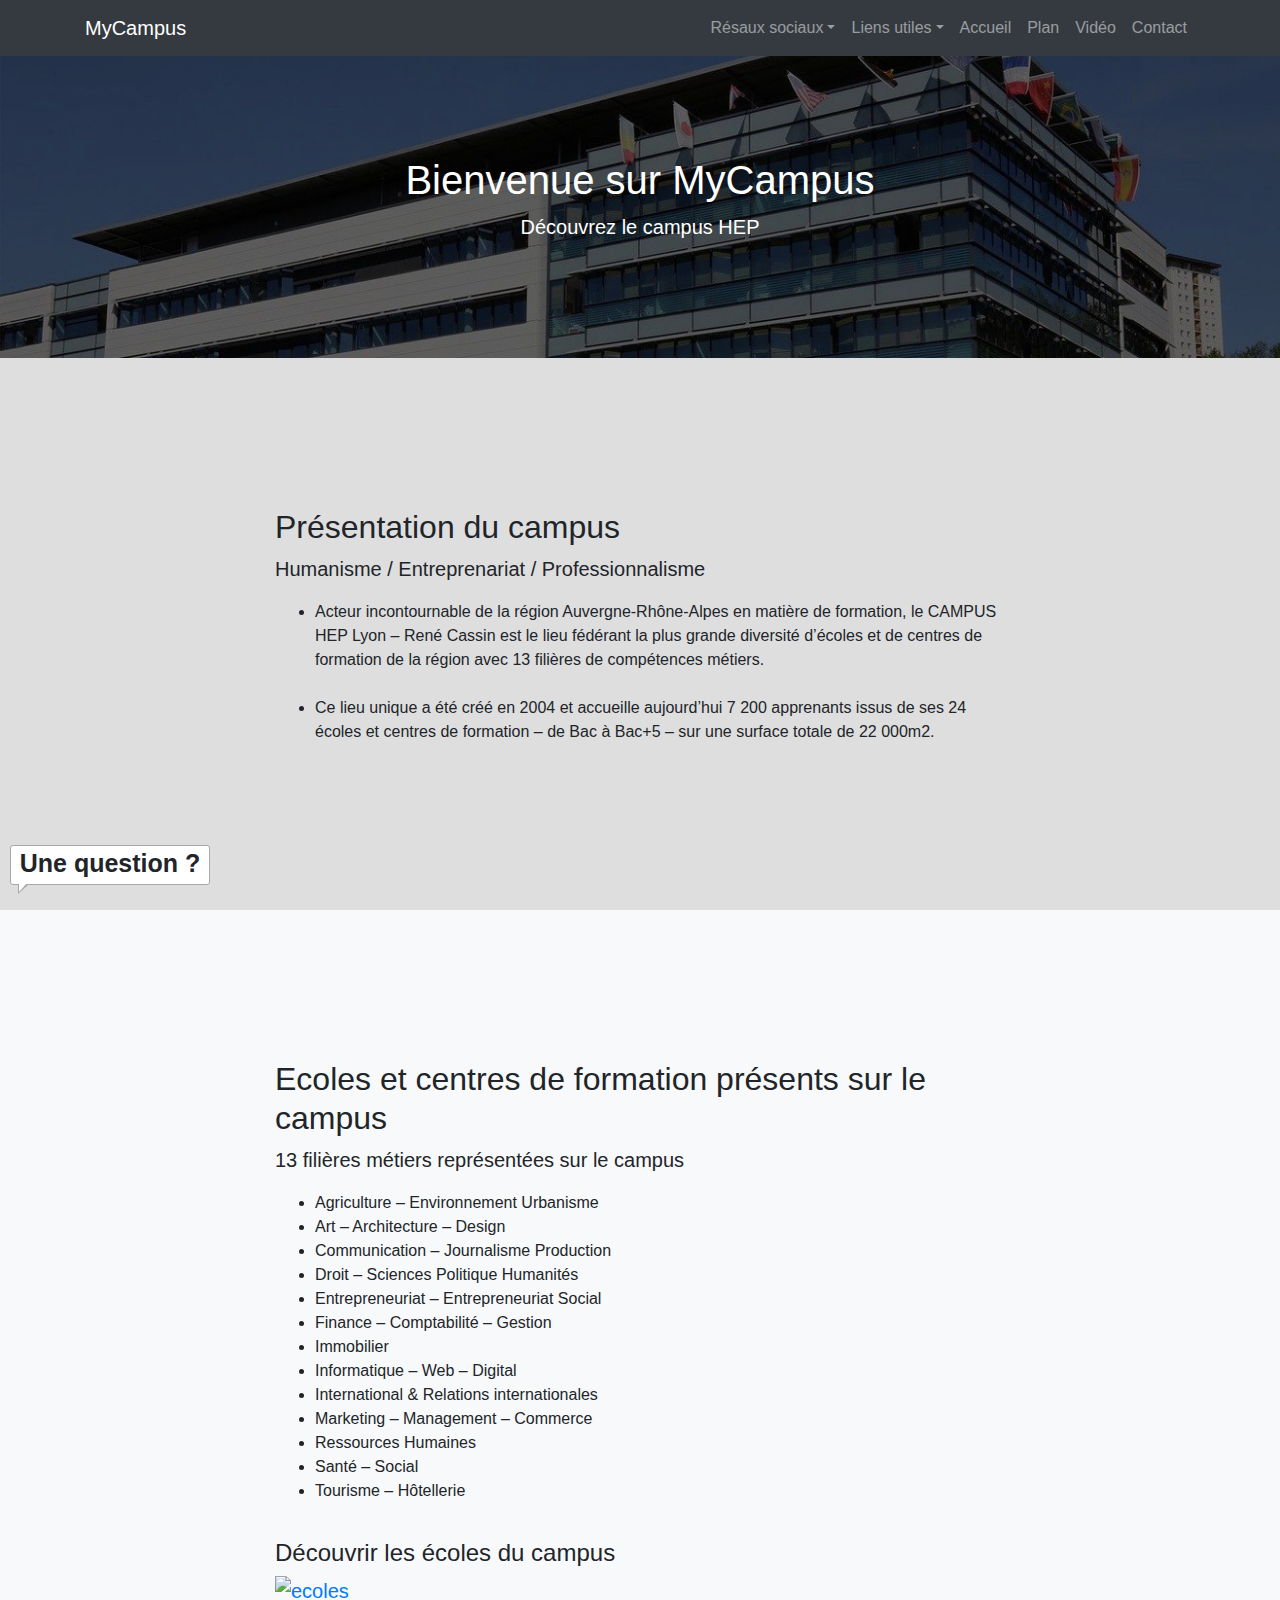
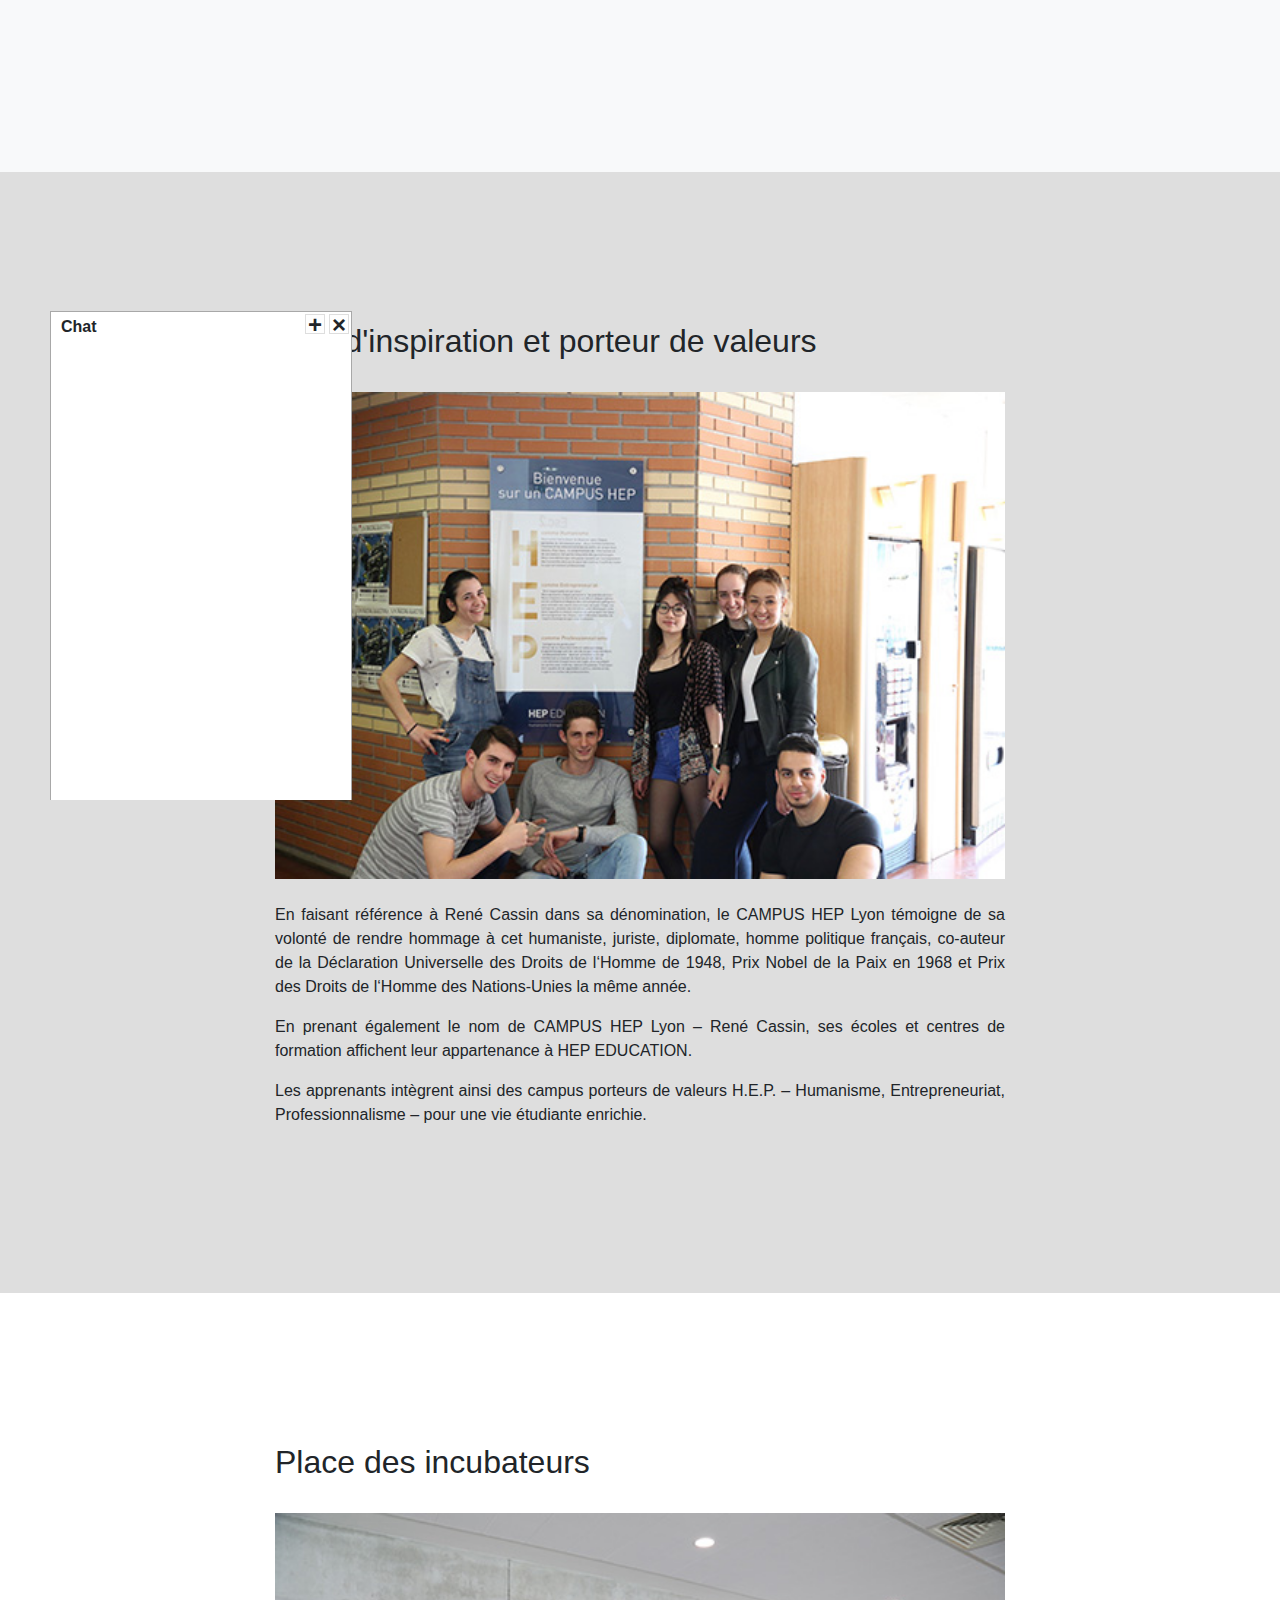
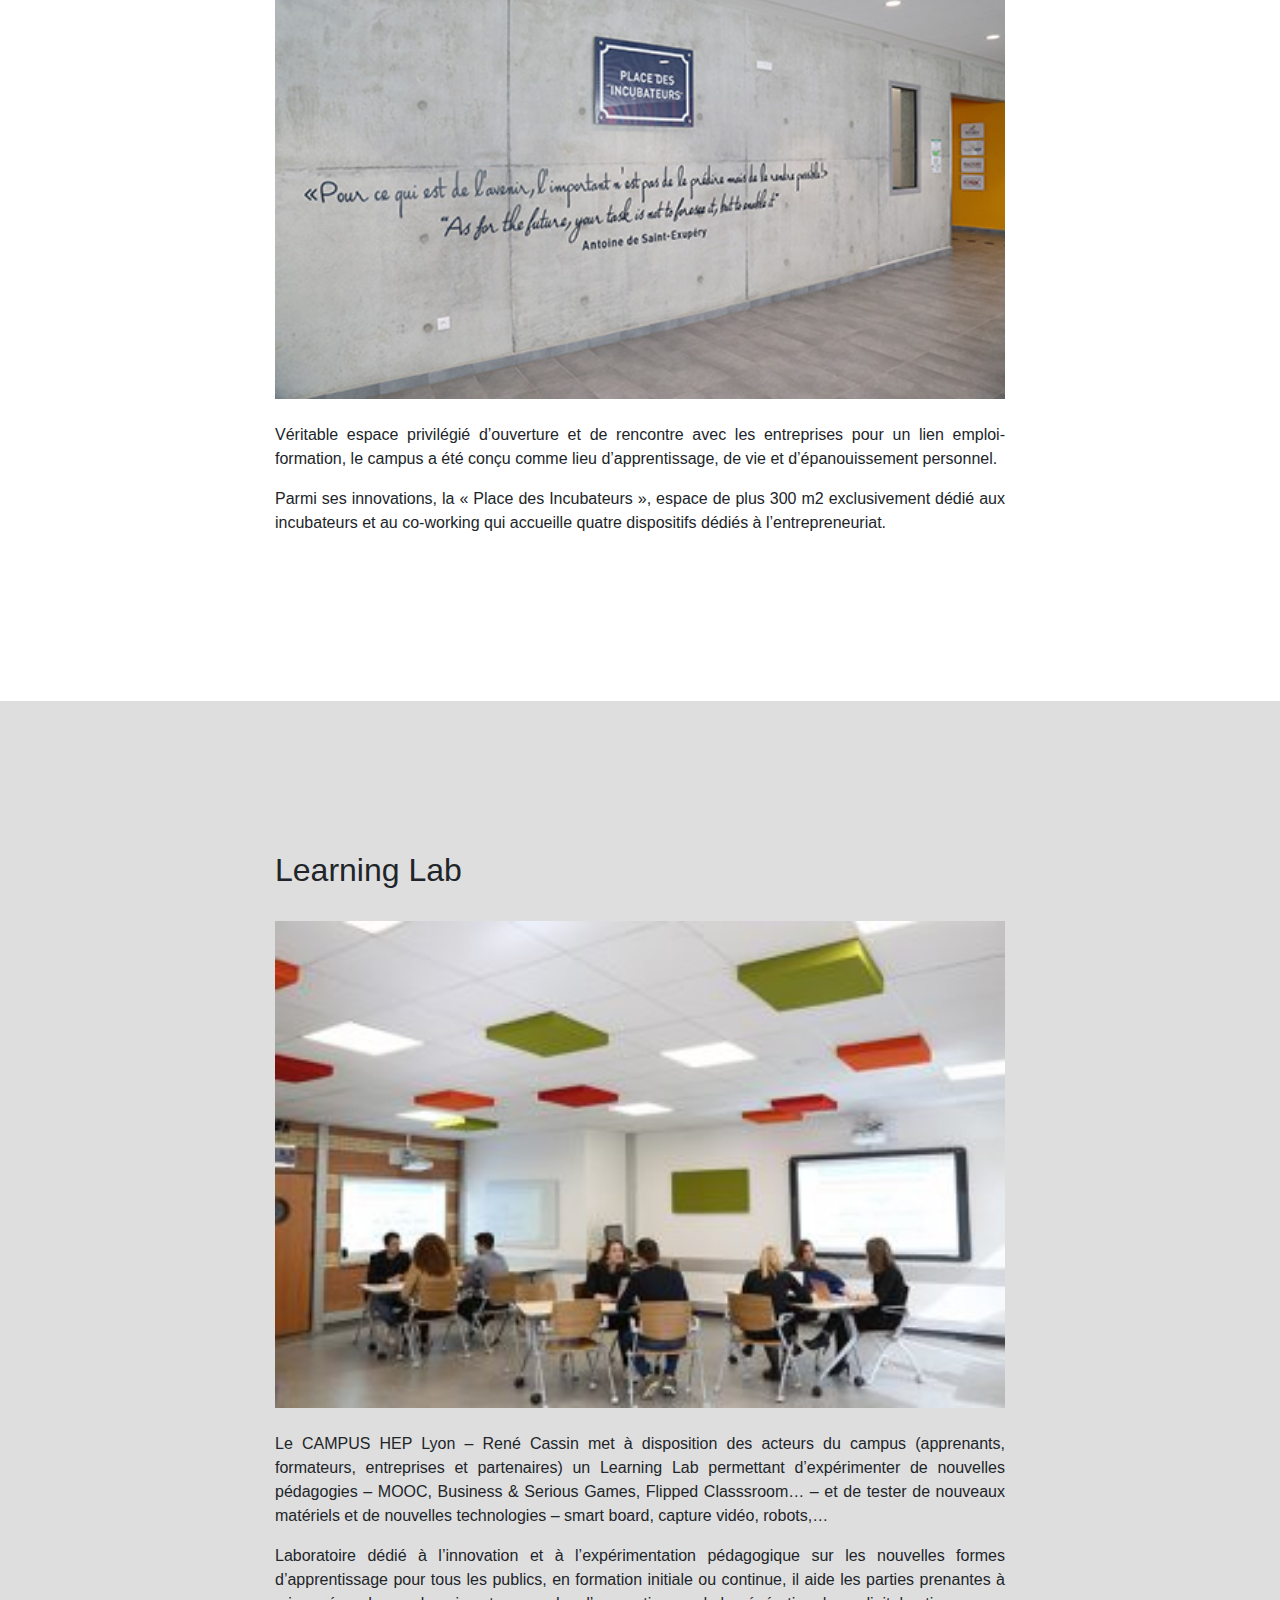
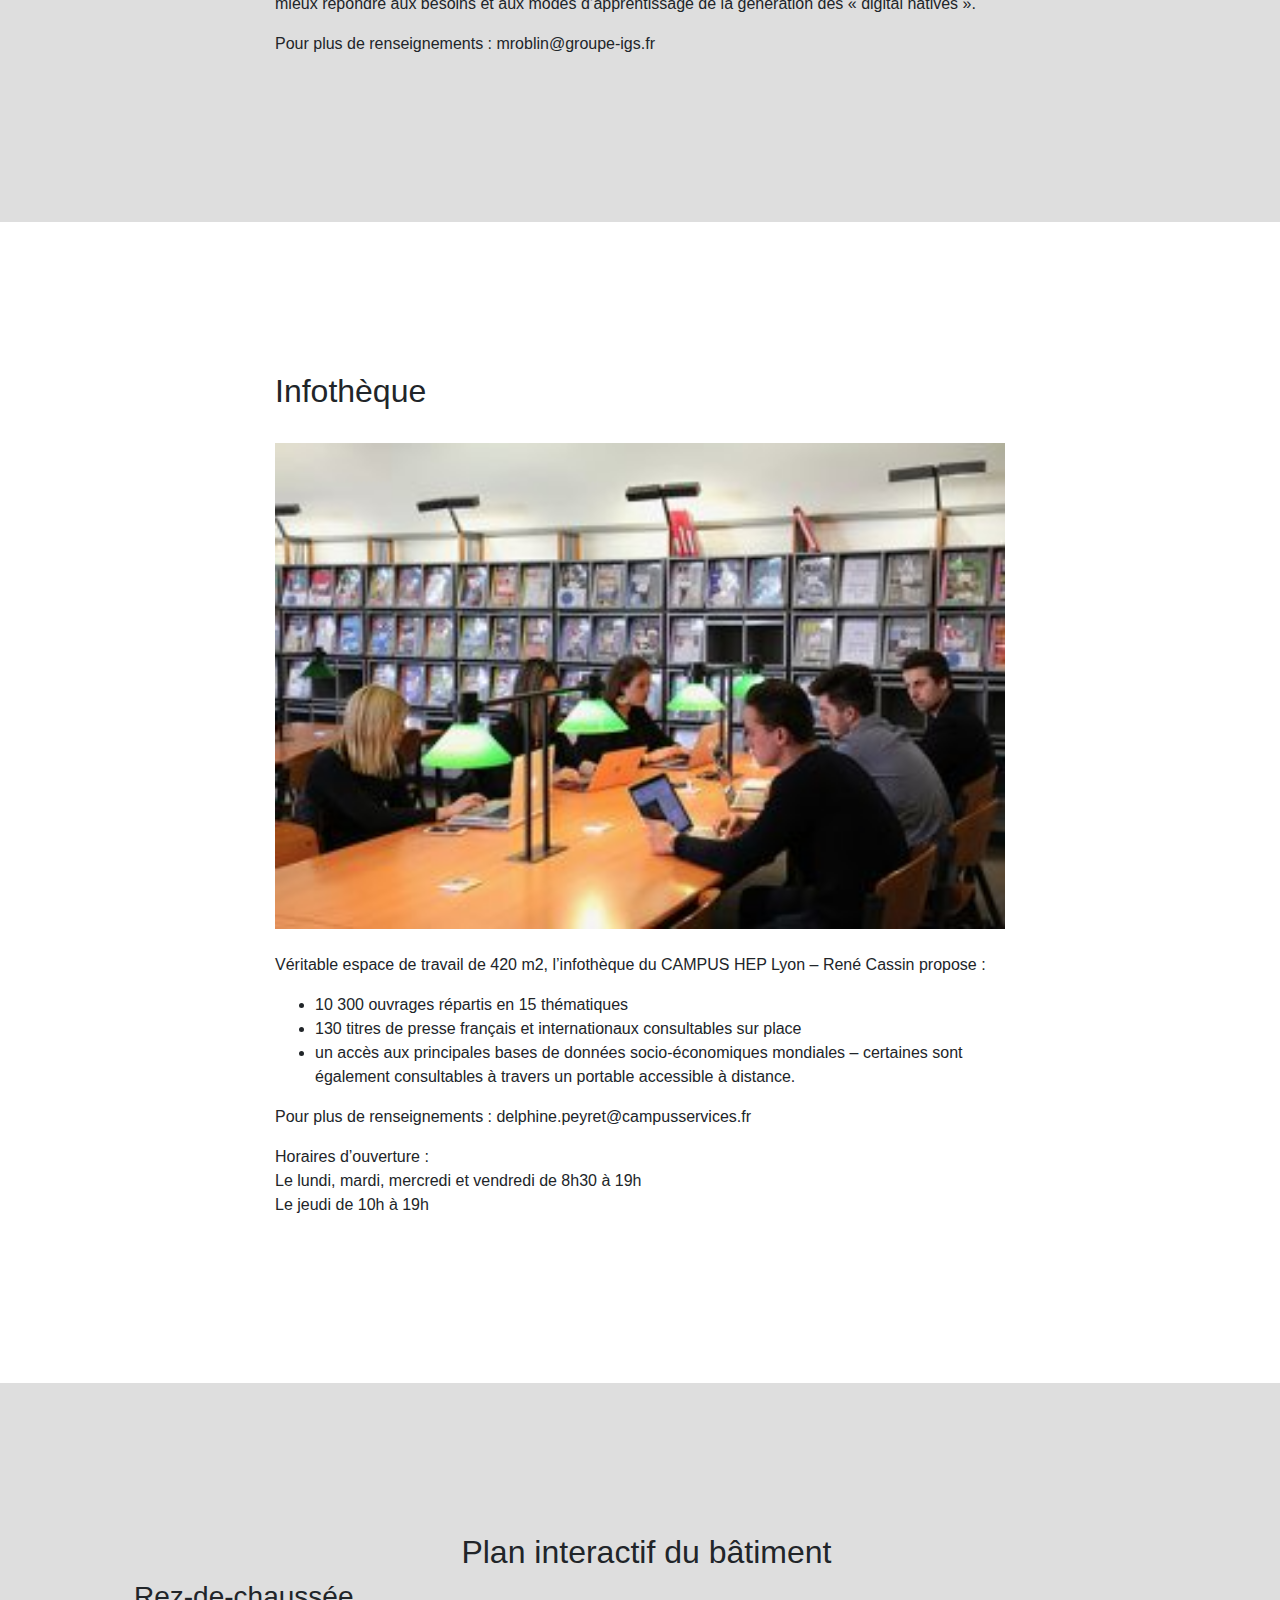
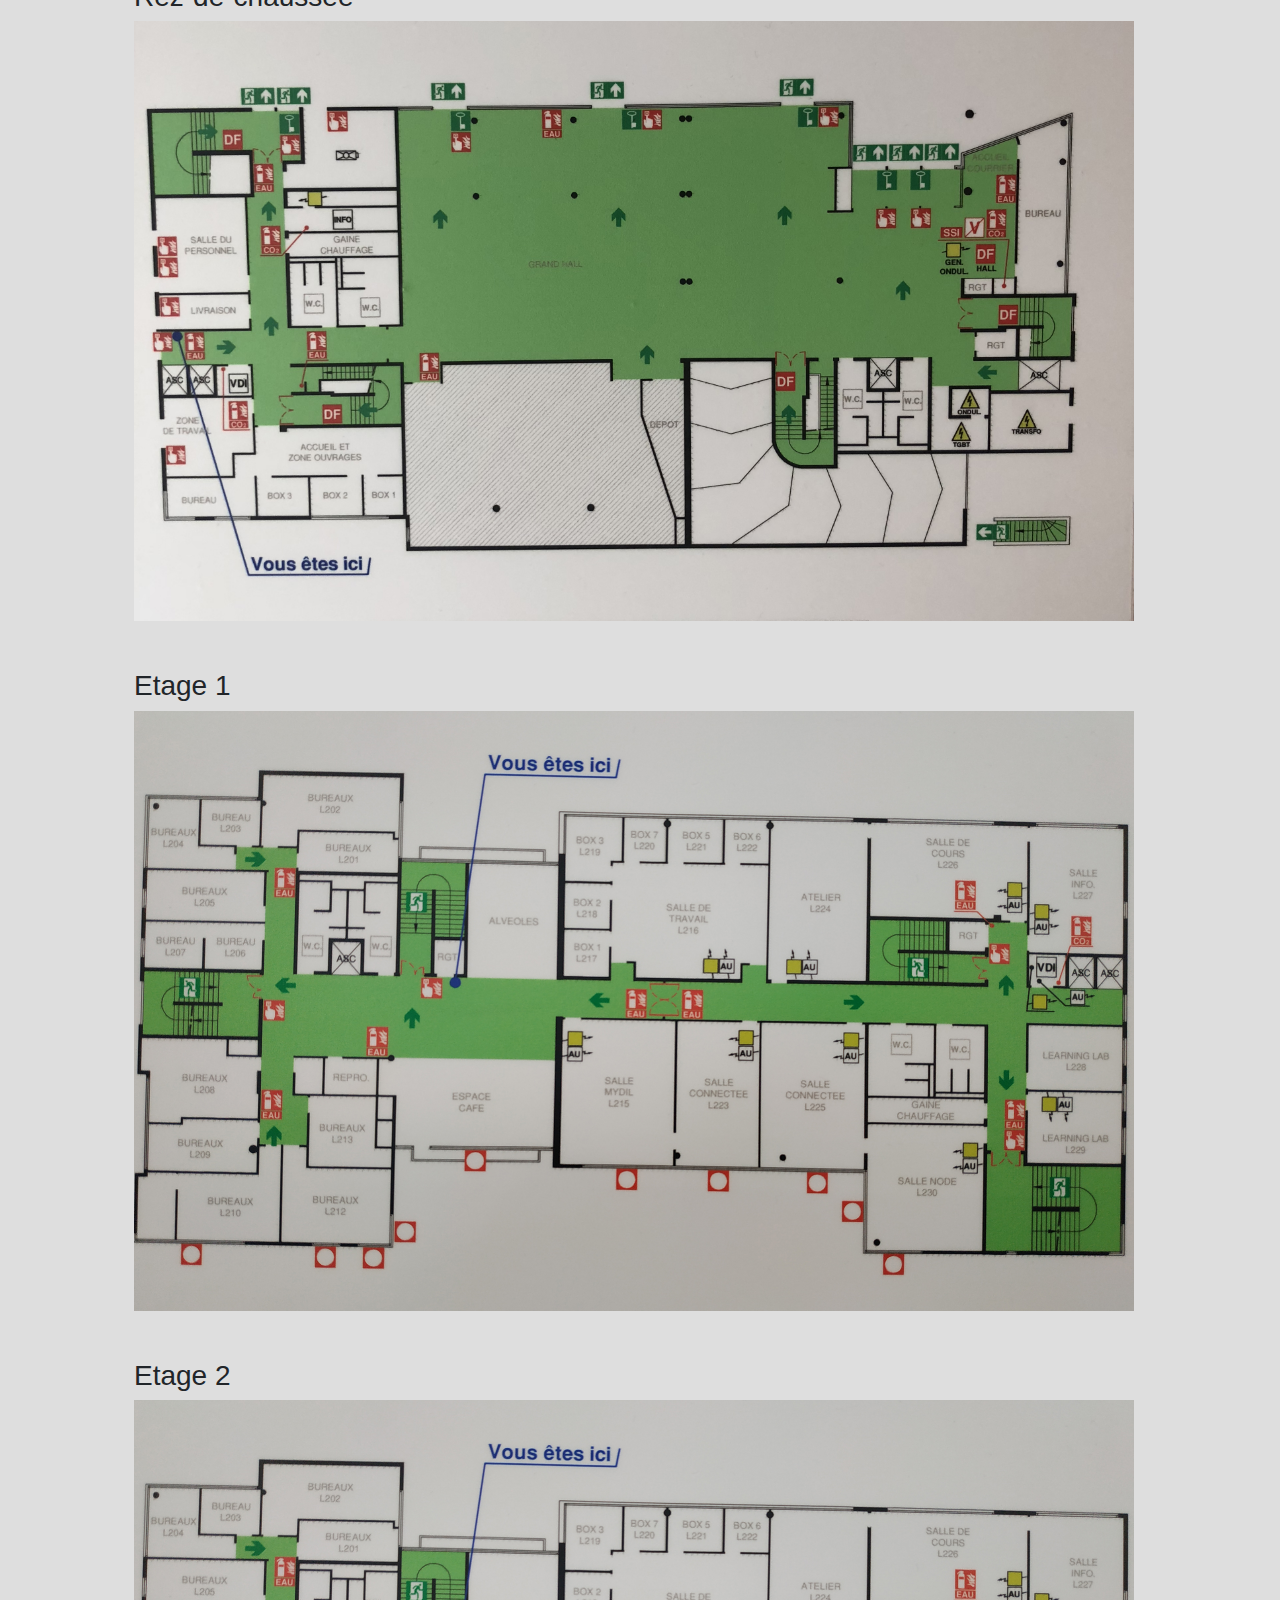
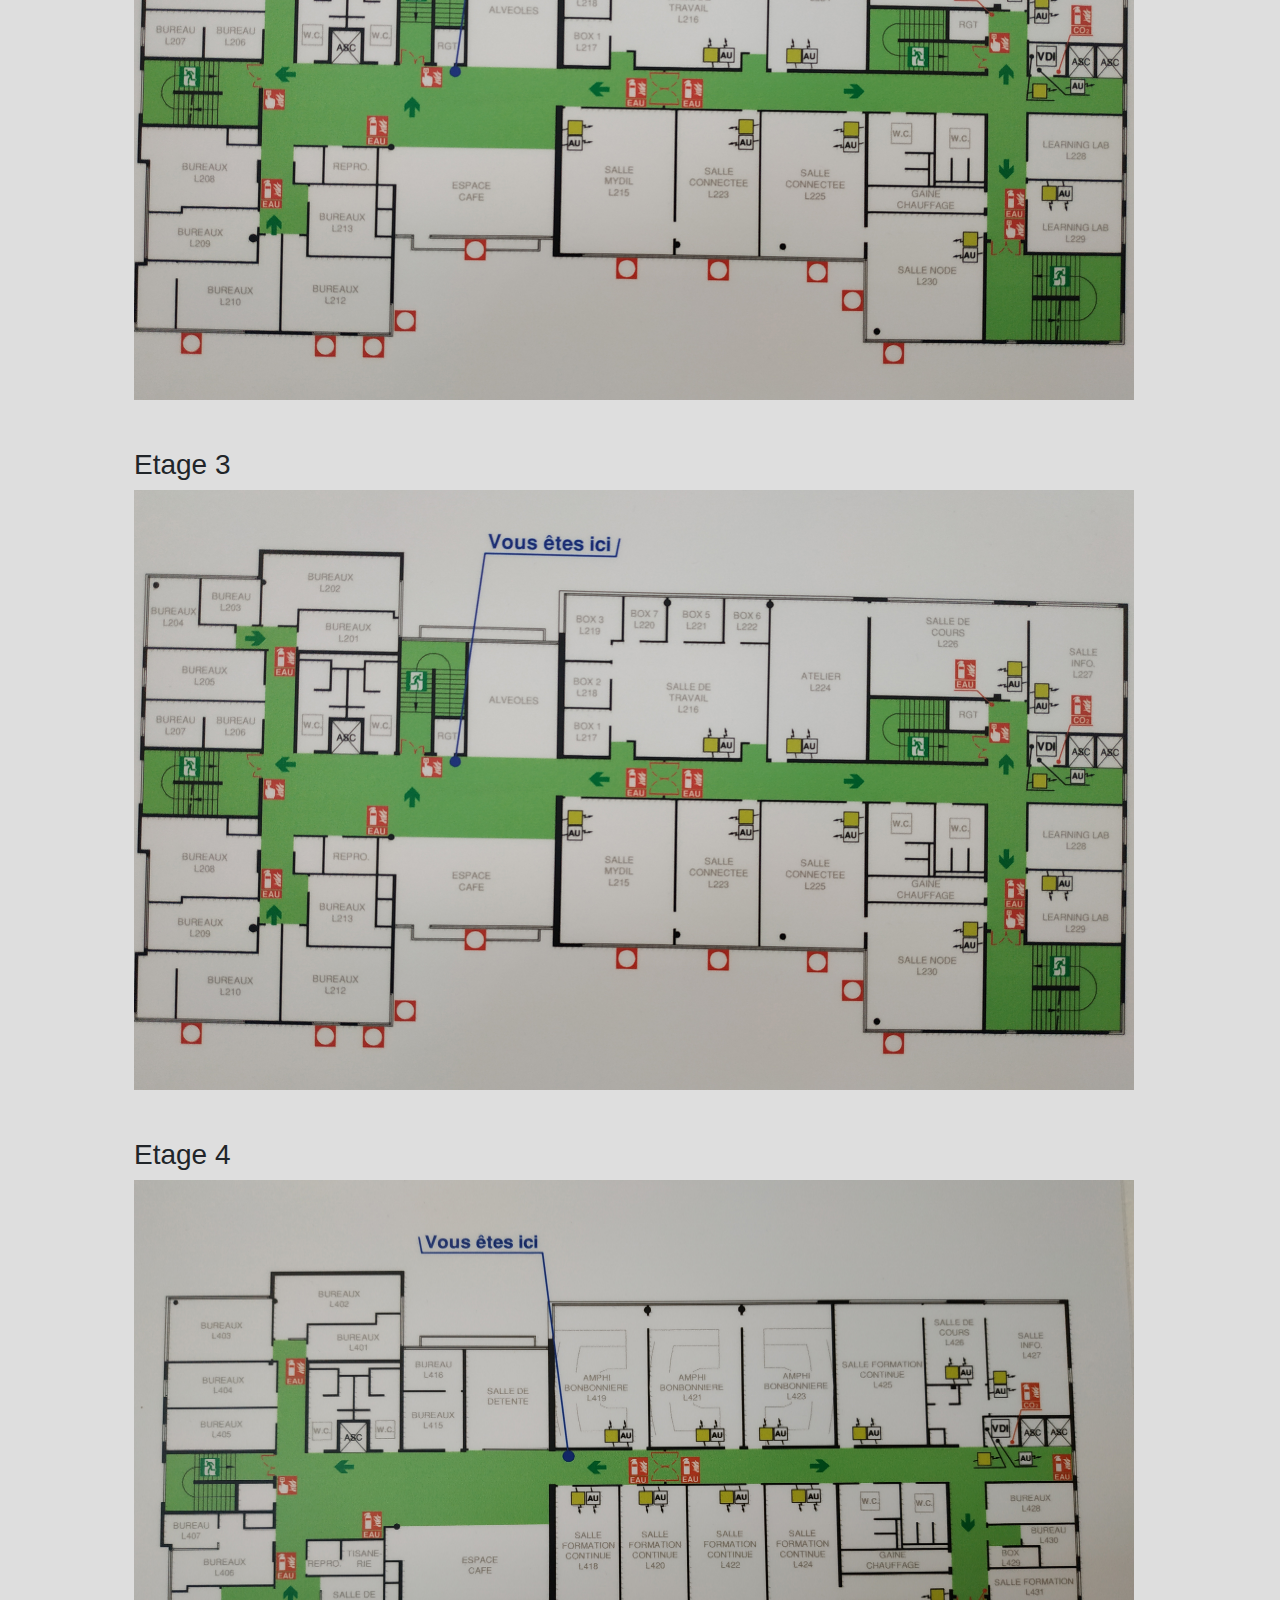
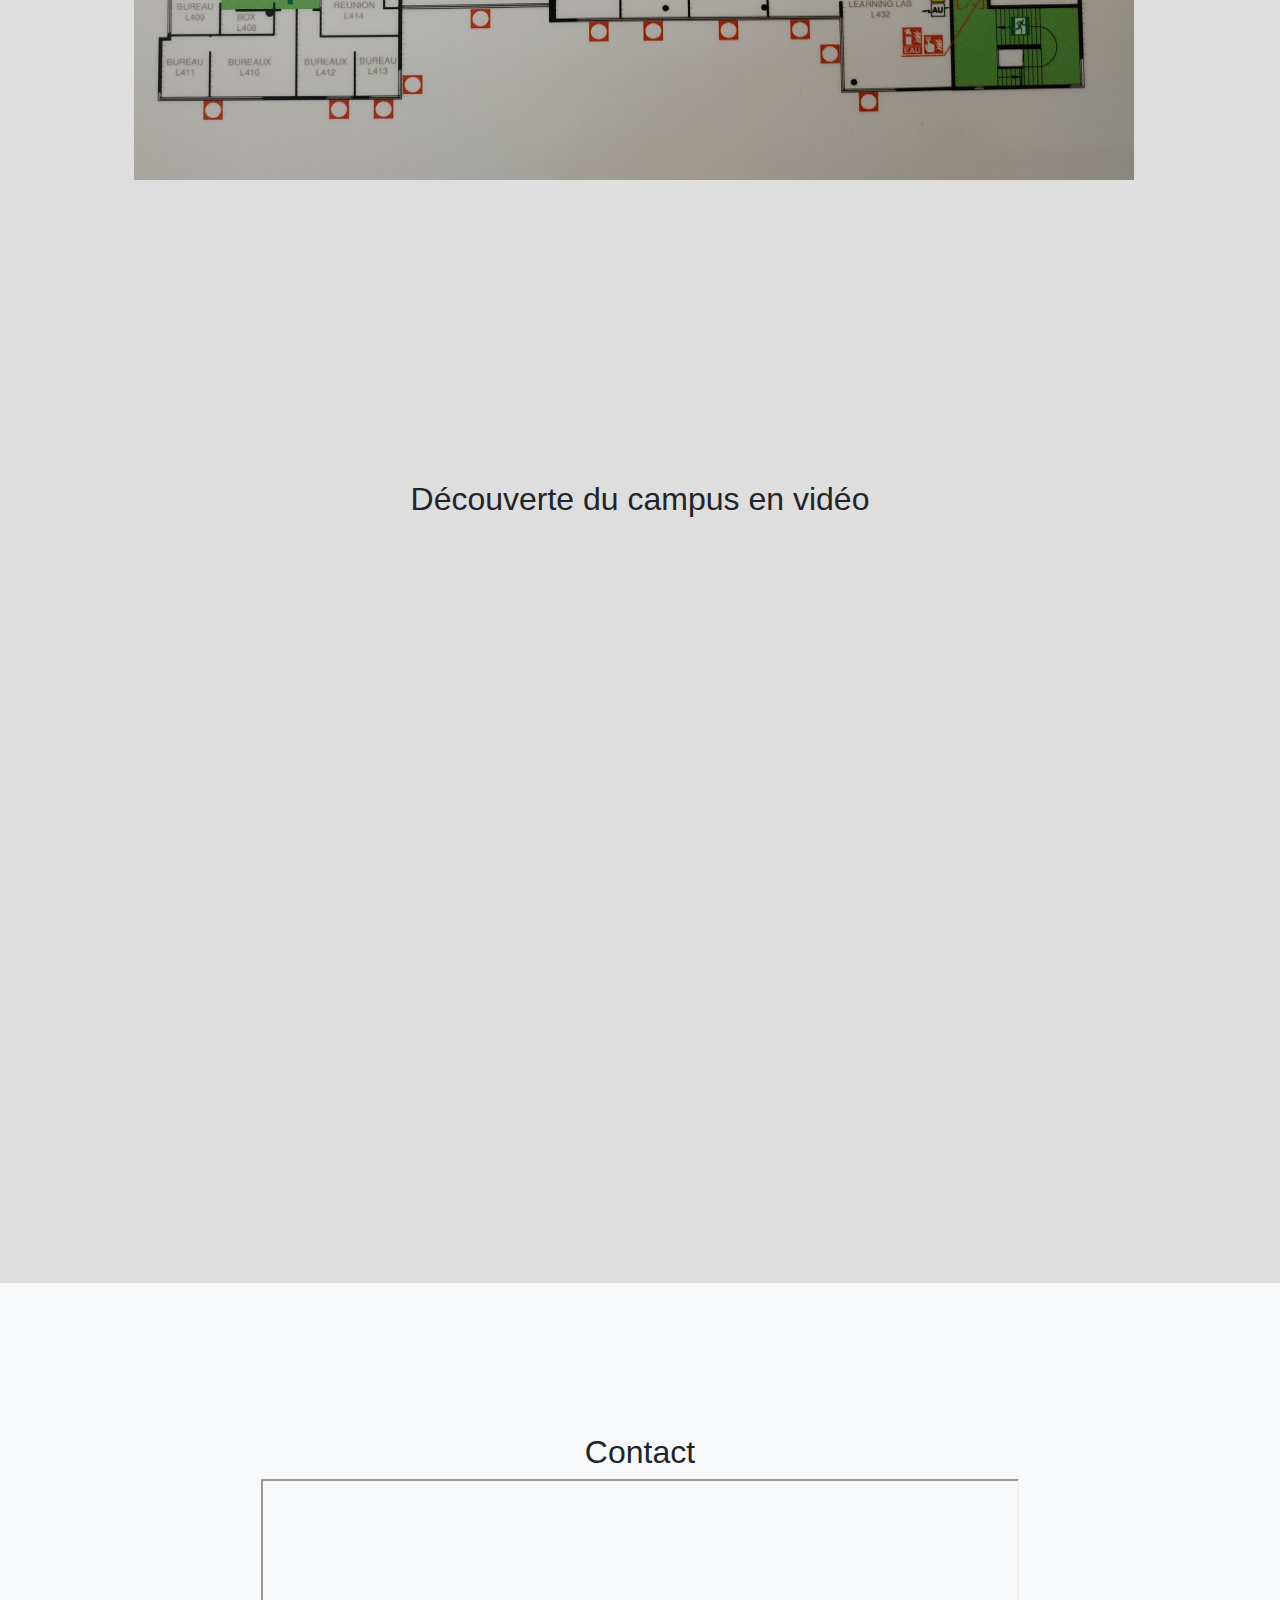
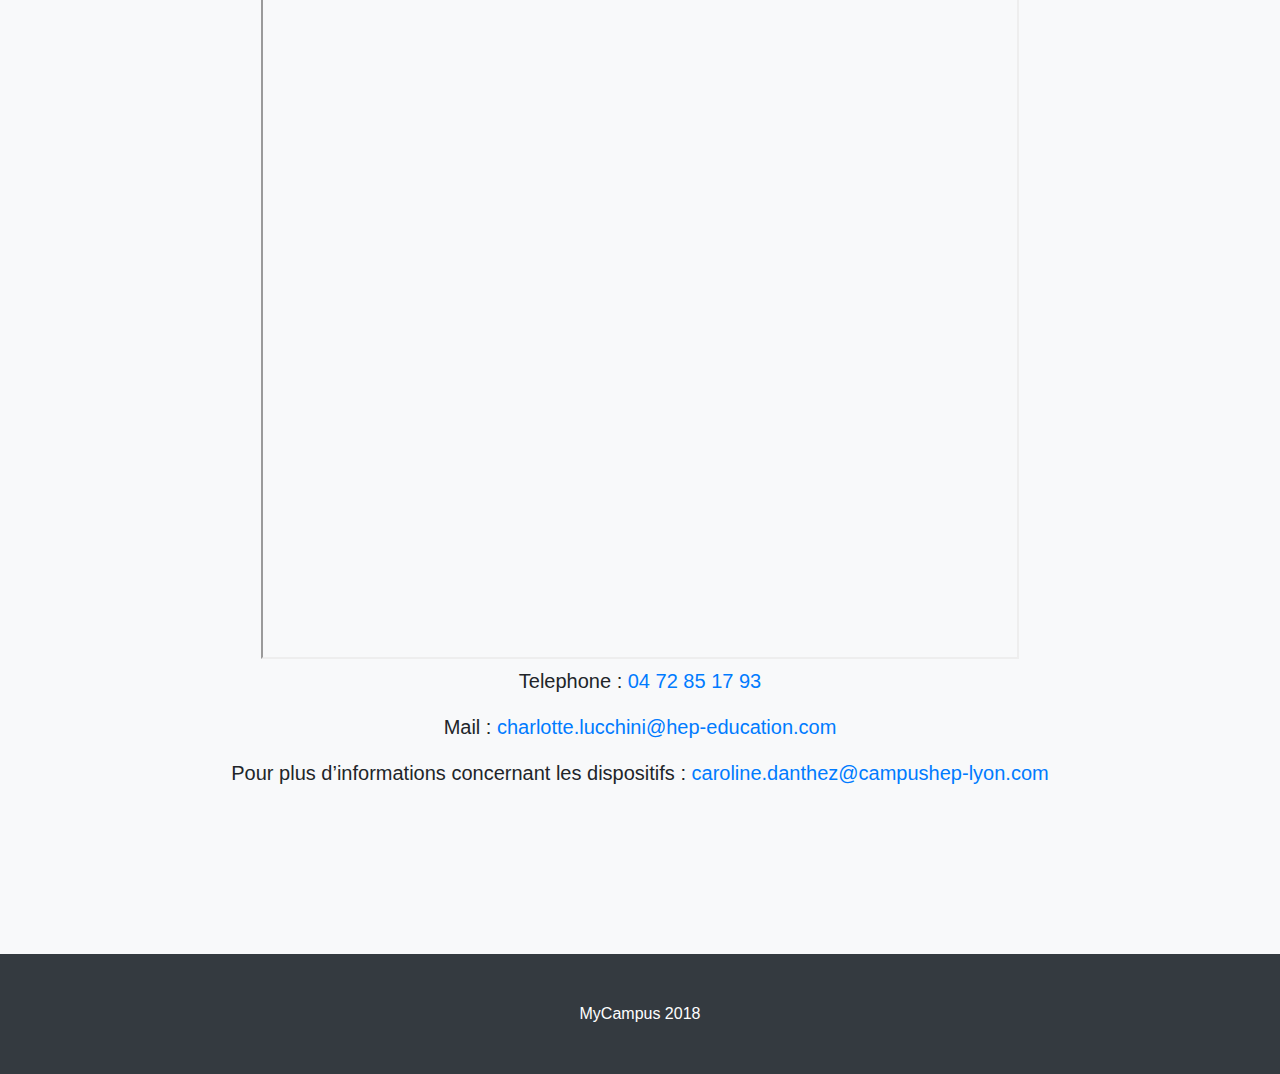
==== commit d9e96a10: "Ajustement avant pitch" ====
--- a/index.html
+++ b/index.html
@@ -168,24 +168,45 @@
       </div>
     </div>
   </section>
-  <!--
-    <section id="plan" class="bg-light">
-      <div class="container">
-        <div class="row">
-          <div class="col-lg-8 mx-auto">
-
-            <h2>Plan</h2>
-            <p class="lead">Ceci est une description</p>
-            <img src="image/accueilBackground.jpg" width="500" height="500" alt="Planets" usemap="#plan1">
-            <map name="plan1">
-              <area shape="rect" coords="50,50,150,250" href="#" alt="pop1" target="_self" data-toggle="tooltip" data-trigger="hover" data-placement="top" title="This is area 1">
-            </map>
-
-          </div>
-        </div>
-      </div>
-    </section>
-	-->
+
+  <section id="learningLab">
+    <div class="container">
+      <div class="row">
+        <div class="col-lg-8 mx-auto">
+          <h2>Learning Lab</h2>
+          <br>
+          <img src="image/learningLab.jpg" class="center">
+          <br>
+          <p class="text-justify">Le CAMPUS HEP Lyon – René Cassin met à disposition des acteurs du campus (apprenants, formateurs, entreprises et partenaires) un Learning Lab permettant d’expérimenter de nouvelles pédagogies – MOOC, Business & Serious Games, Flipped Classsroom… – et de tester de nouveaux matériels et de nouvelles technologies – smart board, capture vidéo, robots,…</p>
+          <p class="text-justify">Laboratoire dédié à l’innovation et à l’expérimentation pédagogique sur les nouvelles formes d’apprentissage pour tous les publics, en formation initiale ou continue, il aide les parties prenantes à mieux répondre aux besoins et aux modes d’apprentissage de la génération des « digital natives ».</p>
+          <p class="text-justify">Pour plus de renseignements : mroblin@groupe-igs.fr</p>
+        </div>
+      </div>
+    </div>
+  </section>
+
+  <section id="infotheque" class="bg-white">
+    <div class="container">
+      <div class="row">
+        <div class="col-lg-8 mx-auto">
+          <h2>Infothèque</h2>
+          <br>
+          <img src="image/infotheque.jpg" class="center">
+          <br>
+          <p class="text-justify">Véritable espace de travail de 420 m2, l’infothèque du CAMPUS HEP Lyon – René Cassin propose :</p>
+          <ul>
+            <li>10 300 ouvrages répartis en 15 thématiques</li>
+            <li>130 titres de presse français et internationaux consultables sur place</li>
+            <li>un accès aux principales bases de données socio-économiques mondiales – certaines sont également consultables à travers un portable accessible à distance.</li>
+          </ul>
+          <p class="text-justify">Pour plus de renseignements : delphine.peyret@campusservices.fr</p>
+          <p class="text-justify">Horaires d’ouverture :<br>
+            Le lundi, mardi, mercredi et vendredi de 8h30 à 19h<br>
+            Le jeudi de 10h à 19h</p>
+        </div>
+      </div>
+    </div>
+  </section>
 
   <section id="plan" style="margin-left:10%;">
     <div class="col-lg-12 text-center" style="margin-left:-5%;">
@@ -193,8 +214,8 @@
     </div>
     <div class="container text-center">
       <div class="row">
-        <div>
-          <h3>Rez-de-chaussée</h3>
+        <div style='width:100%'>
+          <h3 style='width:100%; text-align:left'>Rez-de-chaussée</h3>
         </div>
         <br>
         <div>
@@ -221,13 +242,80 @@
             <img src='image/RDCHall.jpg' class='tooltipSize'>"
             data-animation="false" data-trigger="manual">&#160;</i>
           <i id="RDCIdrac" class="area-tooltip" data-toggle="tooltip" data-html="true" data-placement="right" title="
-            <h1>IDRAC</h1>
+            <h1>Incubateur</h1>
             <img src='image/RDCIdrac.png' class='tooltipSize'>" data-animation="false" data-trigger="manual">&#160;</i>
         </div>
-        <script src='https://cdnjs.cloudflare.com/ajax/libs/twitter-bootstrap/3.3.7/js/bootstrap.min.js'></script>
-        <script src='https://cdnjs.cloudflare.com/ajax/libs/jquery/3.2.1/jquery.min.js'></script>
-      </div>
-    </div>
+      </div>
+      <br><br>
+      <div class="row">
+        <div style='width:100%'>
+          <h3 style='width:100%; text-align:left'>Etage 1</h3>
+        </div>
+        <br>
+        <div>
+          <img src="image/E1.jpg" width="1000" height="600" usemap="#E1">
+          <map id="#E1" name="E1">
+            <area class="area" shape="rect" coords="0,0,1000,600" target="_self" style="outline:none;" TooltipBackround="black" TooltipId="E1" />
+          </map>
+
+          <i id="E1" class="area-tooltip" data-toggle="tooltip" data-html="true" data-placement="right" title="
+            <h1>Etage 1</h1>"
+            data-animation="false" data-trigger="manual">&#160;</i>
+        </div>
+      </div>
+      <br><br>
+      <div class="row">
+        <div style='width:100%'>
+          <h3 style='width:100%; text-align:left'>Etage 2</h3>
+        </div>
+        <br>
+        <div>
+          <img src="image/E2.jpg" width="1000" height="600" usemap="#E2">
+          <map id="#E2" name="E2">
+            <area class="area" shape="rect" coords="0,0,1000,600" target="_self" style="outline:none;" TooltipBackround="black" TooltipId="E2" />
+          </map>
+
+          <i id="E2" class="area-tooltip" data-toggle="tooltip" data-html="true" data-placement="right" title="
+            <h1>Etage 2</h1>"
+            data-animation="false" data-trigger="manual">&#160;</i>
+        </div>
+      </div>
+      <br><br>
+      <div class="row">
+        <div style='width:100%'>
+          <h3 style='width:100%; text-align:left'>Etage 3</h3>
+        </div>
+        <br>
+        <div>
+          <img src="image/E2.jpg" width="1000" height="600" usemap="#E3">
+          <map id="#E3" name="E3">
+            <area class="area" shape="rect" coords="0,0,1000,600" target="_self" style="outline:none;" TooltipBackround="black" TooltipId="E3" />
+          </map>
+
+          <i id="E3" class="area-tooltip" data-toggle="tooltip" data-html="true" data-placement="right" title="
+            <h1>Etage 3</h1>"
+            data-animation="false" data-trigger="manual">&#160;</i>
+        </div>
+      </div>
+      <br><br>
+      <div class="row">
+        <div style='width:100%'>
+          <h3 style='width:100%; text-align:left'>Etage 4</h3>
+        </div>
+        <br>
+        <div>
+          <img src="image/E4.jpg" width="1000" height="600" usemap="#E4">
+          <map id="#E4" name="E4">
+            <area class="area" shape="rect" coords="0,0,1000,600" target="_self" style="outline:none;" TooltipBackround="black" TooltipId="E4" />
+          </map>
+
+          <i id="E4" class="area-tooltip" data-toggle="tooltip" data-html="true" data-placement="right" title="
+            <h1>Etage 4</h1>"
+            data-animation="false" data-trigger="manual">&#160;</i>
+        </div>
+      </div>
+    <script src='https://cdnjs.cloudflare.com/ajax/libs/twitter-bootstrap/3.3.7/js/bootstrap.min.js'></script>
+    <script src='https://cdnjs.cloudflare.com/ajax/libs/jquery/3.2.1/jquery.min.js'></script>
   </section>
 
   <script src="js/index.js"></script>
@@ -235,9 +323,8 @@
   <section id="video">
     <div class="container col-lg-8">
       <div class="text-center">
-        <h2>Vidéo</h2>
+        <h2>Découverte du campus en vidéo</h2>
         <iframe width="92%" height="600" src="https://www.youtube.com/embed/Cat8CTpNozQ?rel=0" frameborder="0" allow="autoplay; encrypted-media" allowfullscreen></iframe>
-        <p class="lead">test</p>
       </div>
     </div>
   </section>
--- a/css/scrolling-nav.css
+++ b/css/scrolling-nav.css
@@ -58,11 +58,12 @@
   cursor: pointer;
   font-family: Arial, sans-serif;
   text-align: center;
-  height: 25px;
-  line-height: 20px;
+  height: 40px;
+  width: 200px;
+  line-height: 30px;
   border-radius: 3px;
   padding: 2px 8px;
-  font-size: 12px;
+  font-size: 25px;
   background: #fff;
   -webkit-transform: translateZ(0);
   transform: translateZ(0);
